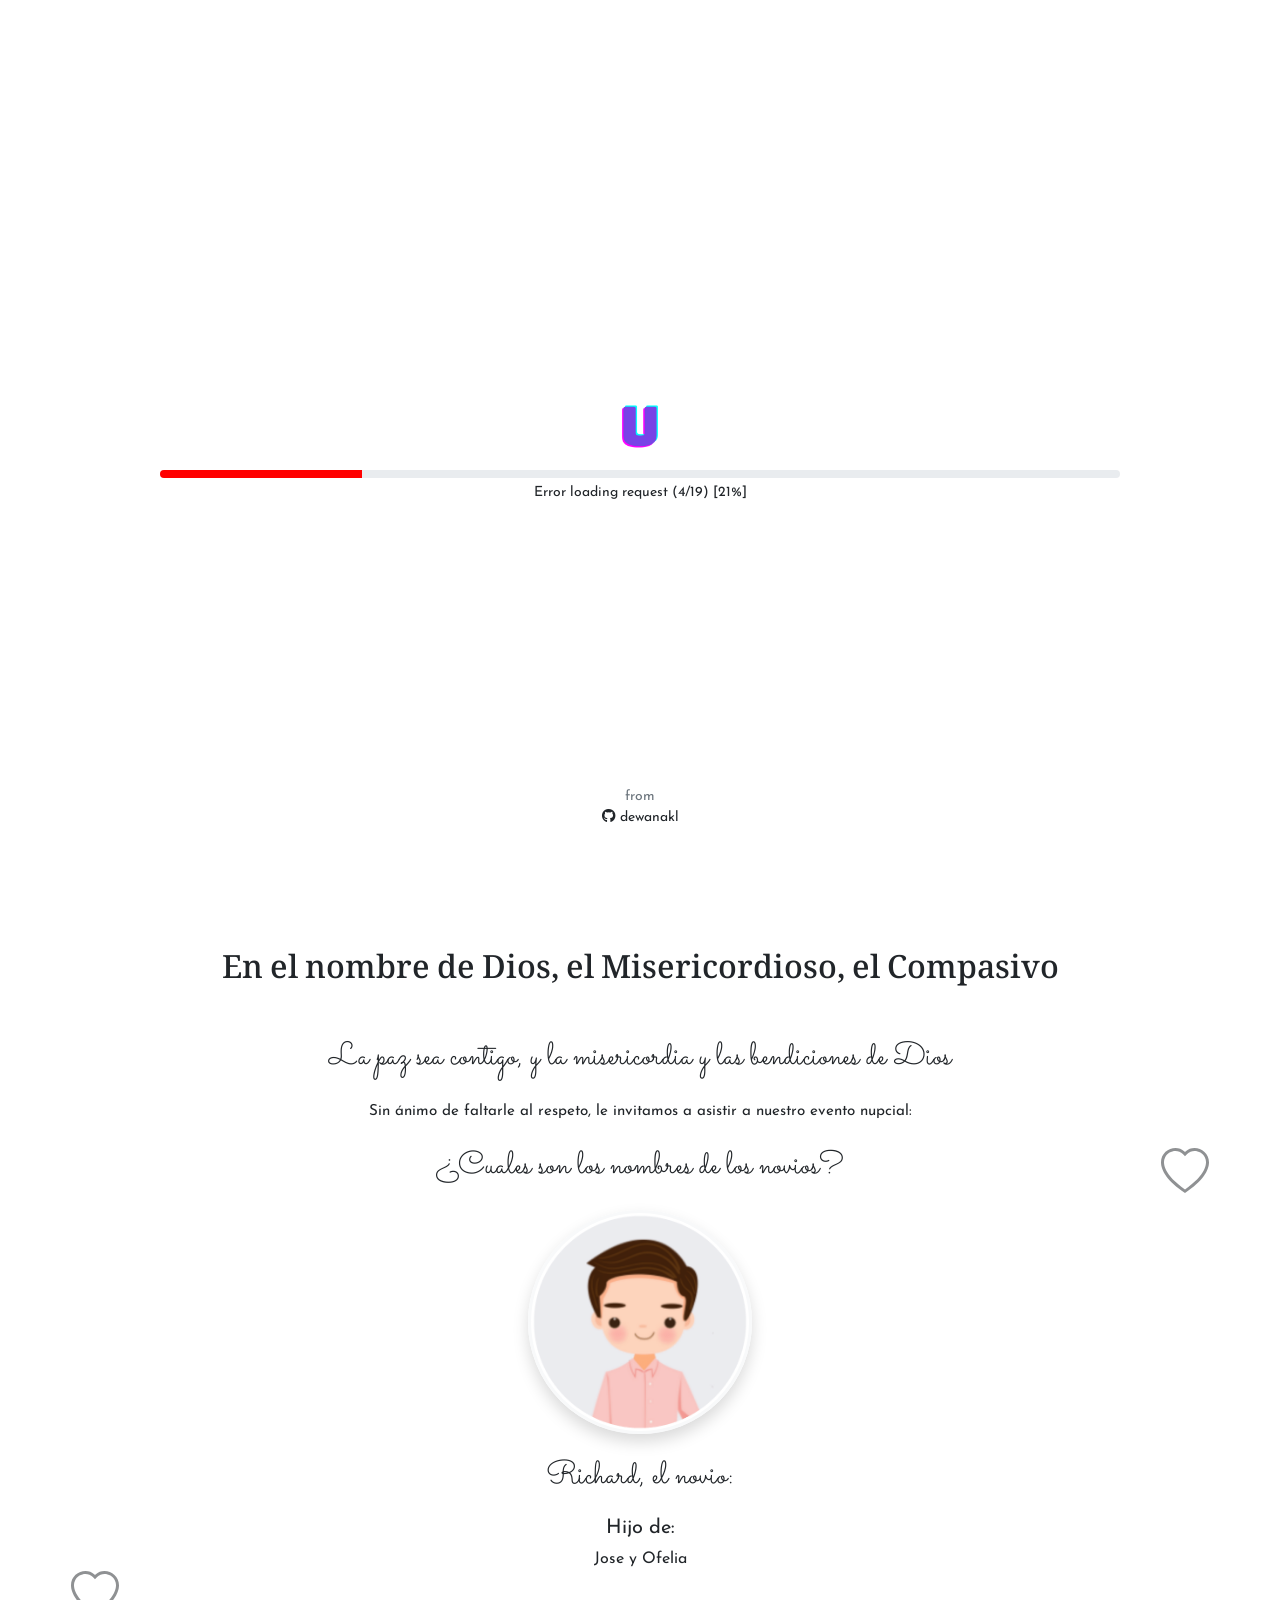
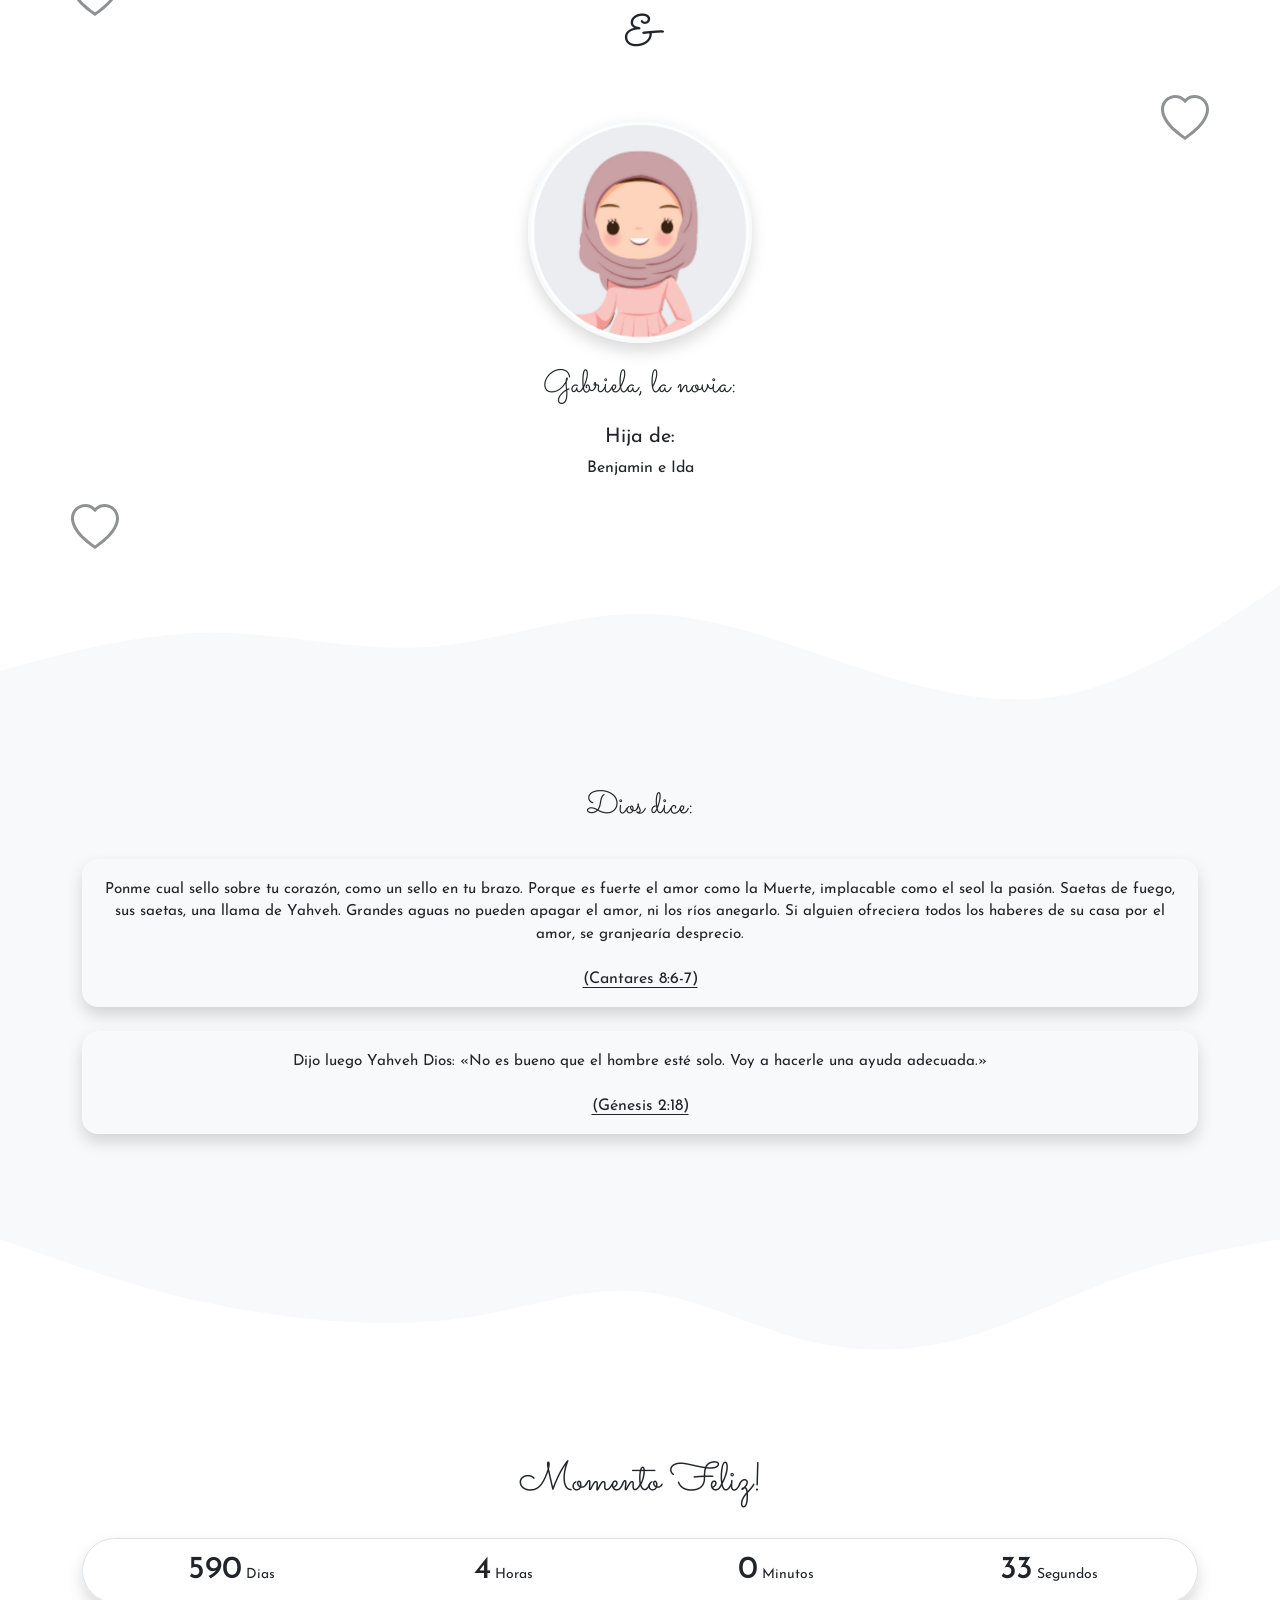
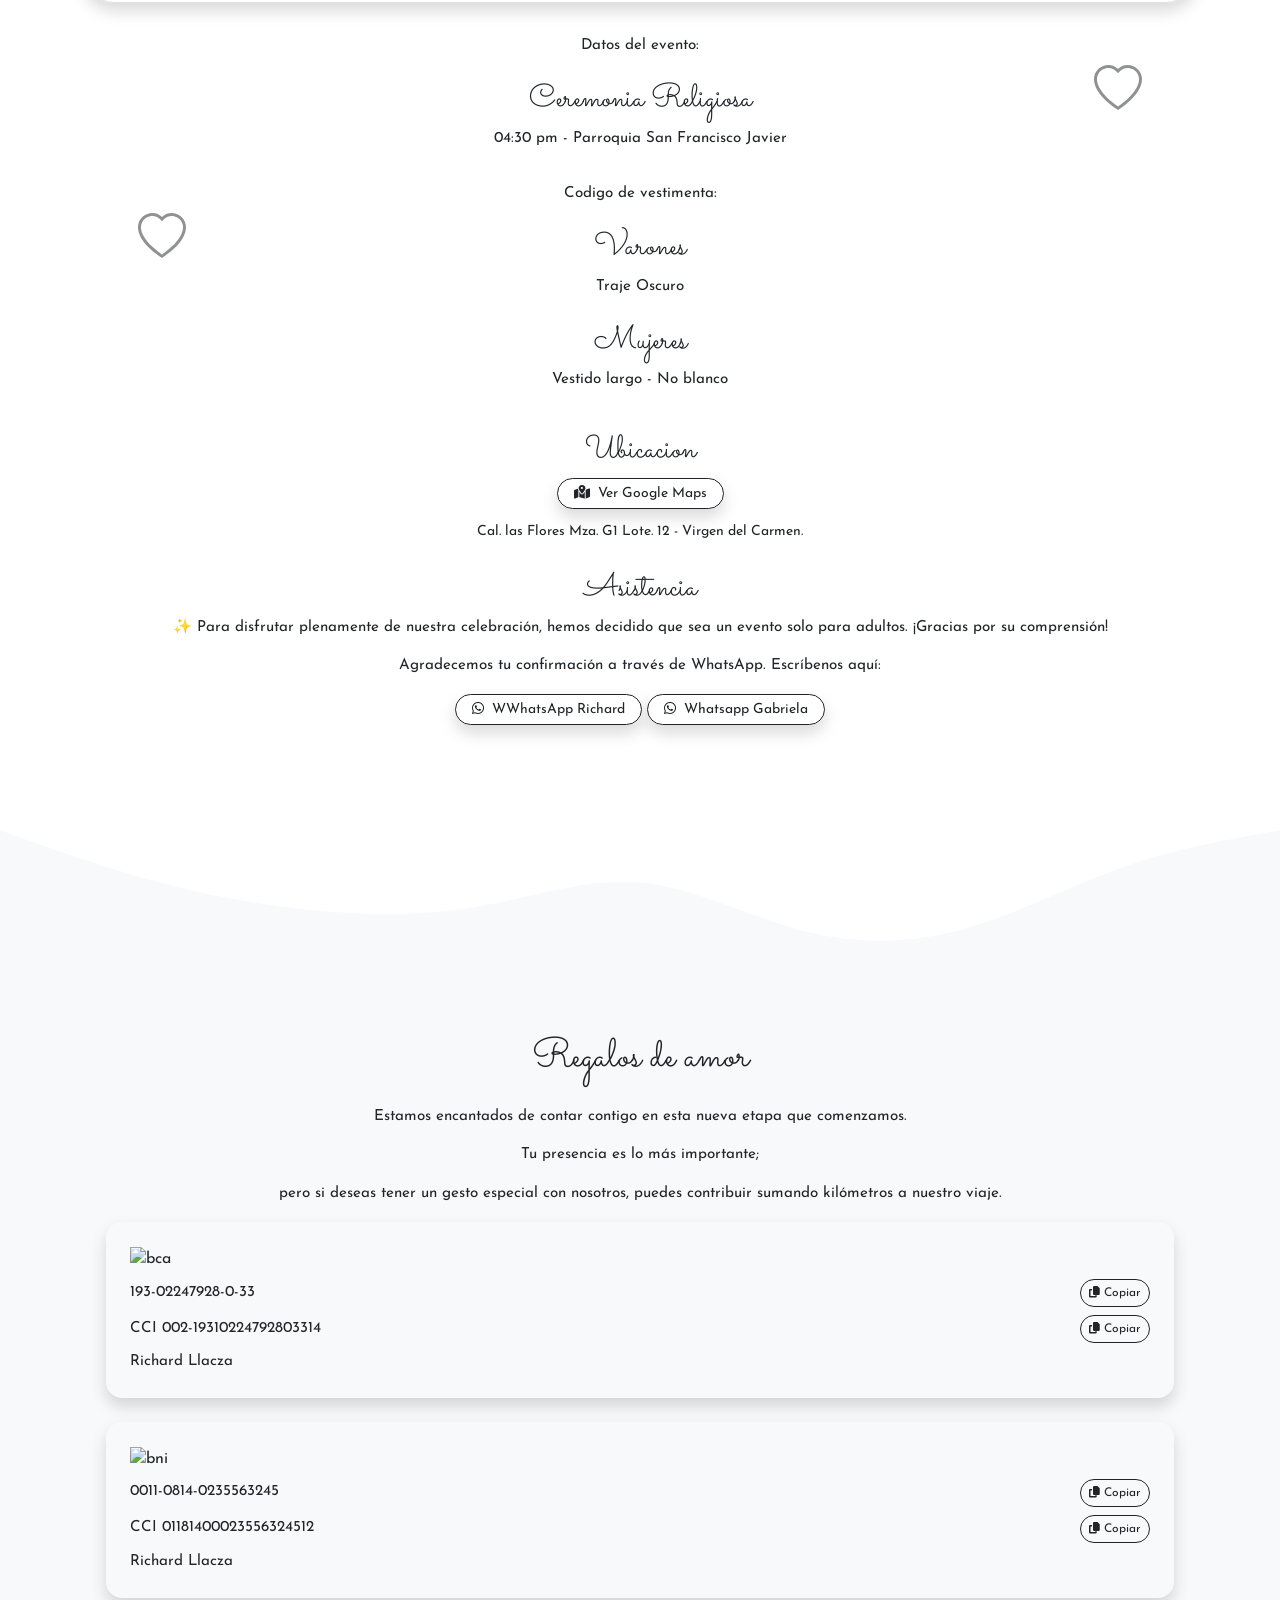
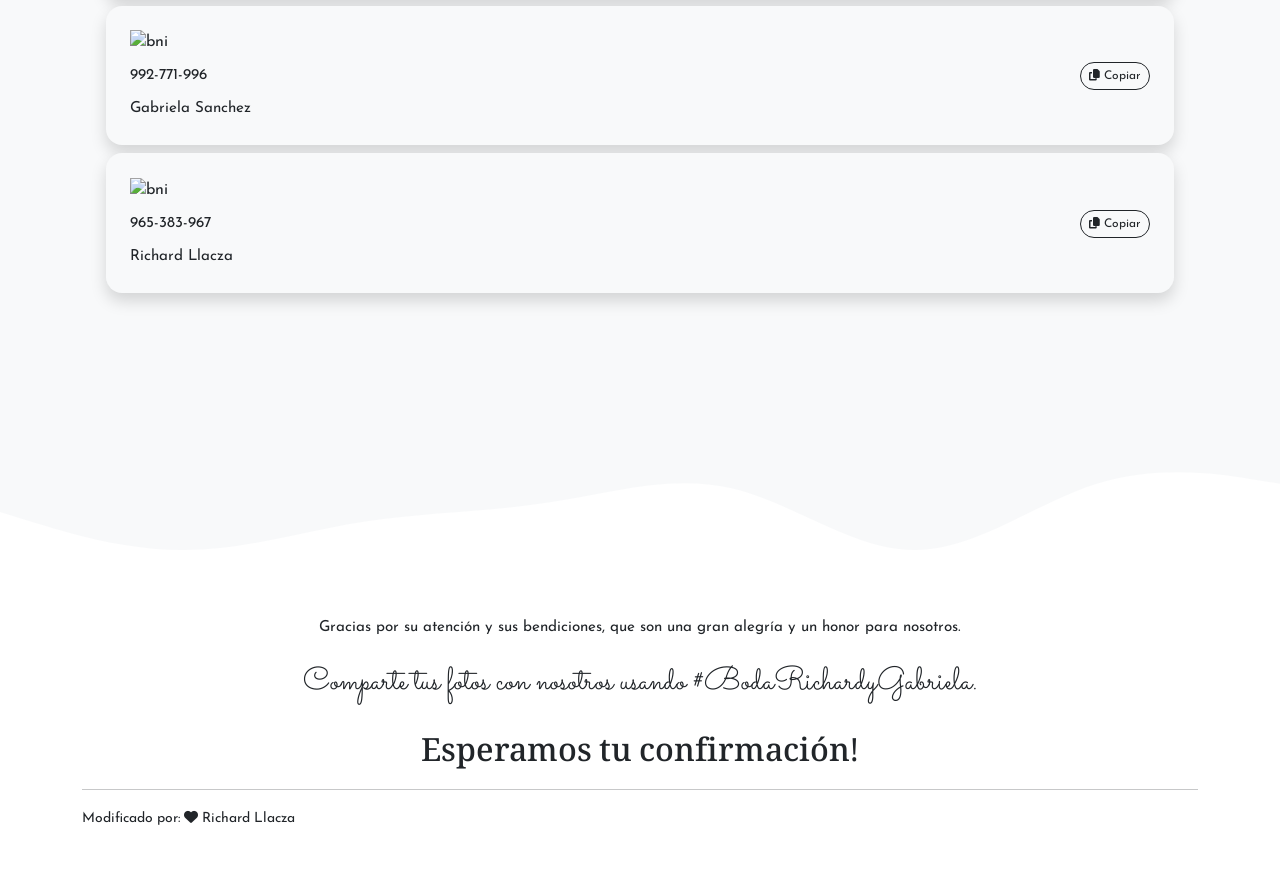
==== index.html @ c7f7e916 "Cambia el nombre del link de whatspp" ====
<!doctype html>
<html lang="id" data-bs-theme="dark">

<head>
    <!-- Common Tag -->
    <meta charset="utf-8">
    <meta name="viewport" content="width=device-width, initial-scale=1">
    <title>Website Boda RichardyGabriela</title>

    <!-- SEO Tag -->
    <meta name="author" content="dewanakl">
    <meta name="language" content="id">
    <meta name="robots" content="index, follow, max-image-preview:large">
    <meta name="googlebot" content="index, follow, max-image-preview:large">
    <meta name="title" content="Website Boda RichardyGabriela">
    <meta name="description" content="Website Boda RichardyGabriela">
    <meta name="keywords" content="invitacion, boda, invitacion digital, invitacion en línea, invitación de boda">
    <meta property="og:title" content="Website Boda RichardyGabriela">
    <meta property="og:description" content="Website Boda RichardyGabriela">
    <meta property="og:keywords" content="invitacion, boda, invitacion digital, invitacion en línea, invitación de boda">
    <meta property="og:image" content="https://ulems.my.id/assets/images/bg.avif">
    <meta property="og:image:secure_url" content="https://ulems.my.id/assets/images/bg.avif">
    <meta property="og:image:type" content="image/png">
    <meta property="og:image:alt" content="Website Boda RichardyGabriela">
    <meta property="og:image:width" content="980">
    <meta property="og:image:height" content="980">
    <meta property="og:type" content="website">
    <meta property="og:locale" content="id_ID">
    <meta property="og:url" content="https://ulems.my.id">
    <meta property="og:site_name" content="Website Boda RichardyGabriela">

    <!-- Appearance -->
    <meta name="mobile-web-app-capable" content="yes">
    <meta name="apple-mobile-web-app-title" content="Website Boda RichardyGabriela">
    <meta name="theme-color" content="#000000">
    <meta name="color-scheme" content="dark light">
    <meta name="apple-mobile-web-app-status-bar-style" content="black-translucent">
    <link rel="canonical" href="https://ulems.my.id/">
    <link rel="shortcut icon" type="image/x-icon" href="https://cdn-icons-png.flaticon.com/512/146/146353.png">
    <link rel="apple-touch-icon" sizes="192x192" href="https://ulems.my.id/assets/images/icon-192x192.png">
    <link rel="icon" type="image/x-icon" href="https://cdn-icons-png.flaticon.com/512/146/146353.png">

    <!-- Preconnect CDN -->
    <link rel="dns-prefetch" href="https://cdn.jsdelivr.net">
    <link rel="dns-prefetch" href="https://fonts.googleapis.com">
    <link rel="dns-prefetch" href="https://fonts.gstatic.com">
    <link rel="preconnect" href="https://cdn.jsdelivr.net" crossorigin="anonymous">
    <link rel="preconnect" href="https://fonts.googleapis.com" crossorigin="anonymous">
    <link rel="preconnect" href="https://fonts.gstatic.com" crossorigin>

    <!-- Preload Resources -->
    <link rel="preload" href="https://cdn.jsdelivr.net/npm/normalize.css@8.0.1/normalize.css" integrity="sha256-WAgYcAck1C1/zEl5sBl5cfyhxtLgKGdpI3oKyJffVRI=" crossorigin="anonymous" as="style">
    <link rel="preload" href="https://cdn.jsdelivr.net/npm/bootstrap@5.3.3/dist/css/bootstrap.min.css" integrity="sha256-PI8n5gCcz9cQqQXm3PEtDuPG8qx9oFsFctPg0S5zb8g=" crossorigin="anonymous" as="style">
    <link rel="preload" href="https://cdn.jsdelivr.net/npm/@fortawesome/fontawesome-free@6.5.1/css/all.min.css" integrity="sha256-wiz7ZSCn/btzhjKDQBms9Hx4sSeUYsDrTLg7roPstac=" crossorigin="anonymous" as="style">
    <link rel="preload" href="https://cdn.jsdelivr.net/npm/aos@2.3.4/dist/aos.css" integrity="sha256-GqiEX9BuR1rv5zPU5Vs2qS/NSHl1BJyBcjQYJ6ycwD4=" crossorigin="anonymous" as="style">
    <link rel="preload" href="https://cdn.jsdelivr.net/npm/bootstrap@5.3.3/dist/js/bootstrap.bundle.min.js" integrity="sha256-CDOy6cOibCWEdsRiZuaHf8dSGGJRYuBGC+mjoJimHGw=" crossorigin="anonymous" as="script">
    <link rel="preload" href="https://cdn.jsdelivr.net/npm/aos@2.3.4/dist/aos.js" integrity="sha256-pQBbLkFHcP1cy0C8IhoSdxlm0CtcH5yJ2ki9jjgR03c=" crossorigin="anonymous" as="script">
    <link rel="preload" href="https://cdn.jsdelivr.net/npm/canvas-confetti@1.9.2/dist/confetti.browser.js" integrity="sha256-mvTaORw+RTgKnX6ZHT4P5Sc9DNP2TBpSGII7F3sT8iE=" crossorigin="anonymous" as="script">

    <!-- Fonts -->
    <link rel="stylesheet" href="https://fonts.googleapis.com/css2?family=Josefin+Sans&display=swap">
    <link rel="stylesheet" href="https://fonts.googleapis.com/css2?family=Sacramento&display=swap">
    <link rel="stylesheet" href="https://fonts.googleapis.com/css2?family=Noto+Naskh+Arabic&display=swap">

    <!-- Dependencies CSS -->
    <link rel="stylesheet" href="https://cdn.jsdelivr.net/npm/normalize.css@8.0.1/normalize.css" integrity="sha256-WAgYcAck1C1/zEl5sBl5cfyhxtLgKGdpI3oKyJffVRI=" crossorigin="anonymous">
    <link rel="stylesheet" href="https://cdn.jsdelivr.net/npm/bootstrap@5.3.3/dist/css/bootstrap.min.css" integrity="sha256-PI8n5gCcz9cQqQXm3PEtDuPG8qx9oFsFctPg0S5zb8g=" crossorigin="anonymous">
    <link rel="stylesheet" href="https://cdn.jsdelivr.net/npm/@fortawesome/fontawesome-free@6.5.1/css/all.min.css" integrity="sha256-wiz7ZSCn/btzhjKDQBms9Hx4sSeUYsDrTLg7roPstac=" crossorigin="anonymous">
    <link rel="stylesheet" href="https://cdn.jsdelivr.net/npm/aos@2.3.4/dist/aos.css" integrity="sha256-GqiEX9BuR1rv5zPU5Vs2qS/NSHl1BJyBcjQYJ6ycwD4=" crossorigin="anonymous">
    <link rel="stylesheet" href="./css/app.css">
</head>

<!-- If not using comments, you can remove the data-key and data-url attributes -->
<!-- Data theme ['auto', 'dark', 'light'] -->

<body data-key="bfb9cfea33ab7ae21a315fbd6f065a815d3e20ff2f007aa2ca" data-url="https://api.ulems.my.id/" data-theme="auto">

    <!-- Navbar Bottom -->
    <nav class="navbar bg-dark navbar-expand fixed-bottom rounded-top-4 border-top p-0" id="navbar-menu">
        <ul class="navbar-nav nav-justified w-100 align-items-center">
            <li class="nav-item">
                <a class="nav-link" href="#home">
                    <i class="fa-solid fa-house"></i>
                    <span class="d-block" style="font-size: 0.7rem;">Inicio</span>
                </a>
            </li>
            <li class="nav-item">
                <a class="nav-link" href="#bride">
                    <i class="fa-solid fa-user-group"></i>
                    <span class="d-block" style="font-size: 0.7rem;">Novios</span>
                </a>
            </li>
            <li class="nav-item">
                <a class="nav-link" href="#wedding-date">
                    <i class="fa-solid fa-calendar-check"></i>
                    <span class="d-block" style="font-size: 0.7rem;">Fecha</span>
                </a>
            </li>
            <li class="nav-item">
                <a class="nav-link" href="#gallery">
                    <i class="fa-solid fa-images"></i>
                    <span class="d-block" style="font-size: 0.7rem;">Galeria</span>
                </a>
            </li>
            <li class="nav-item">
                <a class="nav-link" href="#comment">
                    <i class="fa-solid fa-comments"></i>
                    <span class="d-block" style="font-size: 0.7rem;">Comenta</span>
                </a>
            </li>
        </ul>
    </nav>

    <!-- Main Content -->
    <main data-bs-spy="scroll" data-bs-target="#navbar-menu" data-bs-root-margin="25% 0% 0% 0%" data-bs-smooth-scroll="true" tabindex="0">

        <!-- Home -->
        <section id="home" class="bg-light position-relative overflow-hidden p-0 m-0">
            <img src="./assets/images/bg.avif" alt="bg" class="position-absolute opacity-25 top-50 start-50 translate-middle bg-cover-home">

            <div class="position-relative text-center p-2">
                <h1 class="font-esthetic my-4 fw-medium" style="font-size: 2.5rem;">Invitacion de Boda</h1>

                <img src="./assets/images/bg.avif" alt="bg" onclick="guest.modal(this)" class="img-center-crop rounded-circle border border-3 border-light shadow my-4 mx-auto">

                <h2 class="font-esthetic my-4" style="font-size: 2.5rem;">Richard &amp; Gabriela</h2>
                <p class="my-2" style="font-size: 1.25rem;">Viernes, 25 Abril 2025</p>

                <a class="btn btn-outline-light btn-sm shadow rounded-pill px-3" target="_blank" href="http://www.google.com/calendar/event?action=TEMPLATE&dates=20250425T163000Z%2F20250425T190000Z&text=Matrimonio%20-%20Richard%20Llacza%20y%20Gabriela%20Sanchez&location=https%3A%2F%2Fmaps.app.goo.gl%2FsobB6w6HajWJK3YC6&details=">
                    <i class="fa-solid fa-calendar-check me-2"></i>Guardar Fecha
                </a>

                <div class="d-flex justify-content-center align-items-center mt-4 mb-2">
                    <div class="mouse-animation border border-secondary-subtle border-2 rounded-5 px-2 py-1">
                        <div class="scroll-animation rounded-4 bg-secondary"></div>
                    </div>
                </div>

                <p class="m-0 p-0 text-secondary" style="font-size: 0.95rem;">Desplácese hacia abajo</p>
            </div>
        </section>

        <!-- Wave Separator -->
        <svg xmlns="http://www.w3.org/2000/svg" viewBox="0 0 1440 320" class="color-theme-black">
            <path fill="currentColor" fill-opacity="1" d="M0,160L48,144C96,128,192,96,288,106.7C384,117,480,171,576,165.3C672,160,768,96,864,96C960,96,1056,160,1152,154.7C1248,149,1344,75,1392,37.3L1440,0L1440,320L1392,320C1344,320,1248,320,1152,320C1056,320,960,320,864,320C768,320,672,320,576,320C480,320,384,320,288,320C192,320,96,320,48,320L0,320Z"></path>
        </svg>

        <!-- Bride -->
        <section class="bg-black text-center px-2" id="bride">
            <h2 class="font-arabic py-4 m-0" style="font-size: 2rem;">En el nombre de Dios, el Misericordioso, el Compasivo</h2>
            <h2 class="font-esthetic py-4 m-0" style="font-size: 2rem;">La paz sea contigo, y la misericordia y las bendiciones de Dios</h2>
            <p class="pb-4 m-0" style="font-size: 0.95rem;">Sin ánimo de faltarle al respeto, le invitamos a asistir a nuestro evento nupcial:</p>

            <!-- Love animation -->
            <div class="position-relative">
                <div class="position-absolute" style="top: 0%; right: 5%;">
                    <svg xmlns="http://www.w3.org/2000/svg" width="48" height="48" fill="currentColor" class="opacity-50" onload="util.animate(this, 500, 'animate-love')" viewBox="0 0 16 16">
                        <path d="m8 2.748-.717-.737C5.6.281 2.514.878 1.4 3.053c-.523 1.023-.641 2.5.314 4.385.92 1.815 2.834 3.989 6.286 6.357 3.452-2.368 5.365-4.542 6.286-6.357.955-1.886.838-3.362.314-4.385C13.486.878 10.4.28 8.717 2.01zM8 15C-7.333 4.868 3.279-3.04 7.824 1.143q.09.083.176.171a3 3 0 0 1 .176-.17C12.72-3.042 23.333 4.867 8 15" />
                    </svg>
                </div>
            </div>

            <div class="overflow-x-hidden pb-4">

                <div data-aos="fade-right" data-aos-duration="2000">
                    <h2 class="font-esthetic m-0" style="font-size: 2rem;">¿Cuales son los nombres de los novios?</h2>
                    <img src="./assets/images/cowo.png" alt="cowo" onclick="guest.modal(this)" class="img-center-crop rounded-circle border border-3 border-light shadow my-4 mx-auto">
                    <h2 class="font-esthetic m-0" style="font-size: 2rem;">Richard, el novio:</h2>                  
                    <p class="mt-3 mb-1" style="font-size: 1.25rem;">Hijo de:</p>
                    <p class="mb-0">Jose y Ofelia</p>
                </div>

                <!-- Love animation -->
                <div class="position-relative">
                    <div class="position-absolute" style="top: 0%; left: 5%;">
                        <svg xmlns="http://www.w3.org/2000/svg" width="48" height="48" fill="currentColor" class="opacity-50" onload="util.animate(this, 2000, 'animate-love')" viewBox="0 0 16 16">
                            <path d="m8 2.748-.717-.737C5.6.281 2.514.878 1.4 3.053c-.523 1.023-.641 2.5.314 4.385.92 1.815 2.834 3.989 6.286 6.357 3.452-2.368 5.365-4.542 6.286-6.357.955-1.886.838-3.362.314-4.385C13.486.878 10.4.28 8.717 2.01zM8 15C-7.333 4.868 3.279-3.04 7.824 1.143q.09.083.176.171a3 3 0 0 1 .176-.17C12.72-3.042 23.333 4.867 8 15" />
                        </svg>
                    </div>
                </div>

                <h2 class="font-esthetic my-4" style="font-size: 4rem;">&amp;</h2>

                <!-- Love animation -->
                <div class="position-relative">
                    <div class="position-absolute" style="top: 0%; right: 5%;">
                        <svg xmlns="http://www.w3.org/2000/svg" width="48" height="48" fill="currentColor" class="opacity-50" onload="util.animate(this, 3000, 'animate-love')" viewBox="0 0 16 16">
                            <path d="m8 2.748-.717-.737C5.6.281 2.514.878 1.4 3.053c-.523 1.023-.641 2.5.314 4.385.92 1.815 2.834 3.989 6.286 6.357 3.452-2.368 5.365-4.542 6.286-6.357.955-1.886.838-3.362.314-4.385C13.486.878 10.4.28 8.717 2.01zM8 15C-7.333 4.868 3.279-3.04 7.824 1.143q.09.083.176.171a3 3 0 0 1 .176-.17C12.72-3.042 23.333 4.867 8 15" />
                        </svg>
                    </div>
                </div>

                <div data-aos="fade-left" data-aos-duration="2000">
                    <img src="./assets/images/cewe.png" alt="cewe" onclick="guest.modal(this)" class="img-center-crop rounded-circle border border-3 border-light shadow my-4 mx-auto">
                    <h2 class="font-esthetic m-0" style="font-size: 2rem;">Gabriela, la novia:</h2>
                    <p class="mt-3 mb-1" style="font-size: 1.25rem;">Hija de:</p>
                    <p class="mb-0">Benjamin e Ida</p>
                </div>
            </div>

            <!-- Love animation -->
            <div class="position-relative">
                <div class="position-absolute" style="top: 0%; left: 5%;">
                    <svg xmlns="http://www.w3.org/2000/svg" width="48" height="48" fill="currentColor" class="opacity-50" onload="util.animate(this, 2000, 'animate-love')" viewBox="0 0 16 16">
                        <path d="m8 2.748-.717-.737C5.6.281 2.514.878 1.4 3.053c-.523 1.023-.641 2.5.314 4.385.92 1.815 2.834 3.989 6.286 6.357 3.452-2.368 5.365-4.542 6.286-6.357.955-1.886.838-3.362.314-4.385C13.486.878 10.4.28 8.717 2.01zM8 15C-7.333 4.868 3.279-3.04 7.824 1.143q.09.083.176.171a3 3 0 0 1 .176-.17C12.72-3.042 23.333 4.867 8 15" />
                    </svg>
                </div>
            </div>
        </section>

        <!-- Wave Separator -->
        <svg xmlns="http://www.w3.org/2000/svg" viewBox="0 0 1440 320" class="color-theme-black">
            <path fill="currentColor" fill-opacity="1" d="M0,192L40,181.3C80,171,160,149,240,149.3C320,149,400,171,480,165.3C560,160,640,128,720,128C800,128,880,160,960,186.7C1040,213,1120,235,1200,218.7C1280,203,1360,149,1400,122.7L1440,96L1440,0L1400,0C1360,0,1280,0,1200,0C1120,0,1040,0,960,0C880,0,800,0,720,0C640,0,560,0,480,0C400,0,320,0,240,0C160,0,80,0,40,0L0,0Z"></path>
        </svg>

        <!-- Firman Allah Subhanahu Wa Ta'ala -->
        <section class="bg-light pb-4">
            <div class="container text-center">
                <h2 class="font-esthetic py-2 m-0" style="font-size: 2rem;">Dios dice:</h2>

                <div class="bg-theme-dark mt-4 p-3 shadow rounded-4" data-aos="fade-up" data-aos-duration="2000">
                    <p class="p-1 mb-3" style="font-size: 0.95rem;">Ponme cual sello sobre tu corazón, como un sello en tu brazo. Porque es fuerte el amor como la Muerte, implacable como el seol la pasión. Saetas de fuego, sus saetas, una llama de Yahveh.
                    Grandes aguas no pueden apagar el amor, ni los ríos anegarlo. Si alguien ofreciera todos los haberes de su casa por el amor, se granjearía desprecio.</p>
                    <a class="m-0 p-0 text-dark link-offset-2" target="_blank" href="https://bibliacatolica.com.br/la-biblia-de-jerusalen/cantar/8/">(Cantares 8:6-7)</a>
                </div>

                <div class="bg-theme-dark mt-4 p-3 shadow rounded-4" data-aos="fade-up" data-aos-duration="2000">
                    <p class="p-1 mb-3" style="font-size: 0.95rem;">Dijo luego Yahveh Dios: «No es bueno que el hombre esté solo. Voy a hacerle una ayuda adecuada.»</p>
                    <a class="m-0 p-0 text-dark link-offset-2" target="_blank" href="https://www.bibliacatolica.com.br/la-biblia-de-jerusalen/genesis/2/">(Génesis 2:18)</a>
                </div>
            </div>
        </section>

        <!-- Wave Separator -->
        <svg xmlns="http://www.w3.org/2000/svg" viewBox="0 0 1440 320" class="color-theme-black">
            <path fill="currentColor" fill-opacity="1" d="M0,96L30,106.7C60,117,120,139,180,154.7C240,171,300,181,360,186.7C420,192,480,192,540,181.3C600,171,660,149,720,154.7C780,160,840,192,900,208C960,224,1020,224,1080,208C1140,192,1200,160,1260,138.7C1320,117,1380,107,1410,101.3L1440,96L1440,320L1410,320C1380,320,1320,320,1260,320C1200,320,1140,320,1080,320C1020,320,960,320,900,320C840,320,780,320,720,320C660,320,600,320,540,320C480,320,420,320,360,320C300,320,240,320,180,320C120,320,60,320,30,320L0,320Z"></path>
        </svg>

        <!-- Wedding Date -->
        <section class="bg-black pb-2" id="wedding-date">
            <div class="container text-center">
                <h2 class="font-esthetic py-4 m-0" style="font-size: 2.5rem;">Momento Feliz!</h2>

                <div class="border rounded-pill shadow py-2 px-4 mt-2 mb-4">
                    <!-- Ganti waktunya pada data-waktu (sesuai format tersebut) -->
                    <div class="row justify-content-center" data-time="2025-04-25 00:00:00" id="count-down">
                        <div class="col-3 p-1">
                            <h2 class="d-inline m-0 p-0" id="day">0</h2><small class="ms-1 me-0 my-0 p-0 d-inline">Dias</small>
                        </div>
                        <div class="col-3 p-1">
                            <h2 class="d-inline m-0 p-0" id="hour">0</h2><small class="ms-1 me-0 my-0 p-0 d-inline">Horas</small>
                        </div>
                        <div class="col-3 p-1">
                            <h2 class="d-inline m-0 p-0" id="minute">0</h2><small class="ms-1 me-0 my-0 p-0 d-inline">Minutos</small>
                        </div>
                        <div class="col-3 p-1">
                            <h2 class="d-inline m-0 p-0" id="second">0</h2><small class="ms-1 me-0 my-0 p-0 d-inline">Segundos</small>
                        </div>
                    </div>
                </div>

                <p class="py-2 m-0" style="font-size: 0.95rem;">Datos del evento:</p>

                <!-- Love animation -->
                <div class="position-relative">
                    <div class="position-absolute" style="top: 0%; right: 5%;">
                        <svg xmlns="http://www.w3.org/2000/svg" width="48" height="48" fill="currentColor" class="opacity-50" onload="util.animate(this, 3000, 'animate-love')" viewBox="0 0 16 16">
                            <path d="m8 2.748-.717-.737C5.6.281 2.514.878 1.4 3.053c-.523 1.023-.641 2.5.314 4.385.92 1.815 2.834 3.989 6.286 6.357 3.452-2.368 5.365-4.542 6.286-6.357.955-1.886.838-3.362.314-4.385C13.486.878 10.4.28 8.717 2.01zM8 15C-7.333 4.868 3.279-3.04 7.824 1.143q.09.083.176.171a3 3 0 0 1 .176-.17C12.72-3.042 23.333 4.867 8 15" />
                        </svg>
                    </div>
                </div>

                <div class="overflow-x-hidden">
                    <div class="py-2" data-aos="fade-right" data-aos-duration="1500">
                        <h2 class="font-esthetic m-0 py-2" style="font-size: 2rem;">Ceremonia Religiosa</h2>
                        <p style="font-size: 0.95rem;">04:30 pm - Parroquia San Francisco Javier</p>
                    </div>
                </div>

                <p class="py-2 m-0" style="font-size: 0.95rem;">Codigo de vestimenta:</p>

                <!-- Love animation -->
                <div class="position-relative">
                    <div class="position-absolute" style="top: 0%; left: 5%;">
                        <svg xmlns="http://www.w3.org/2000/svg" width="48" height="48" fill="currentColor" class="opacity-50" onload="util.animate(this, 2000, 'animate-love')" viewBox="0 0 16 16">
                            <path d="m8 2.748-.717-.737C5.6.281 2.514.878 1.4 3.053c-.523 1.023-.641 2.5.314 4.385.92 1.815 2.834 3.989 6.286 6.357 3.452-2.368 5.365-4.542 6.286-6.357.955-1.886.838-3.362.314-4.385C13.486.878 10.4.28 8.717 2.01zM8 15C-7.333 4.868 3.279-3.04 7.824 1.143q.09.083.176.171a3 3 0 0 1 .176-.17C12.72-3.042 23.333 4.867 8 15" />
                        </svg>
                    </div>
                </div>

                <div class="py-2" data-aos="fade-down" data-aos-duration="1500">
                    <h2 class="font-esthetic m-0 py-2" style="font-size: 2rem;">Varones</h2>
                    <p style="font-size: 0.95rem;">Traje Oscuro</p>
                    <h2 class="font-esthetic m-0 py-2" style="font-size: 2rem;">Mujeres</h2>
                    <p style="font-size: 0.95rem;">Vestido largo - No blanco</p>
                </div>

                <div class="py-2" data-aos="fade-down" data-aos-duration="1500">
                    <h2 class="font-esthetic m-0 py-2" style="font-size: 2rem;">Ubicacion</h2>
                    <a href="https://maps.app.goo.gl/sobB6w6HajWJK3YC6" target="_blank" class="btn btn-outline-light btn-sm rounded-pill shadow mb-2 px-3"><i class="fa-solid fa-map-location-dot me-2"></i>Ver Google Maps</a>
                    <small class="d-block my-1">Cal. las Flores Mza. G1 Lote. 12 - Virgen del Carmen.</small>
                </div>

                <div class="py-2" data-aos="fade-down" data-aos-duration="1500">
                    <h2 class="font-esthetic m-0 py-2" style="font-size: 2rem;">Asistencia</h2>
                    <p style="font-size: 0.95rem;">✨ Para disfrutar plenamente de nuestra celebración, hemos decidido que sea un evento solo para adultos. ¡Gracias por su comprensión!</p>
                    <p style="font-size: 0.95rem;">Agradecemos tu confirmación a través de WhatsApp. Escríbenos aquí:</p>
                    <a href="https://api.whatsapp.com/send?phone=51965383967&text=Hola%20Richard!%20Confirmo%20mi%20asistencia%2C%20estare%20prensente%20en%20tu%20boda." target="_blank" class="btn btn-outline-light btn-sm rounded-pill shadow mb-2 px-3"><i class="fa-brands fa-whatsapp me-2"></i>WWhatsApp Richard</a>
                    <a href="https://api.whatsapp.com/send?phone=51992771996&text=Hola%20Gabriela!%20Confirmo%20mi%20asistencia%2C%20estare%20prensente%20en%20tu%20boda." target="_blank" class="btn btn-outline-light btn-sm rounded-pill shadow mb-2 px-3"><i class="fa-brands fa-whatsapp me-2"></i>Whatsapp Gabriela</a>
                </div>
            </div>
        </section>

        <!-- Gallery -->
        <section class="bg-black pb-5 pt-4" id="gallery" style="display: none;">
            <div class="container">
                <div class="border rounded-5 shadow p-3">

                    <h2 class="font-esthetic text-center py-2 m-0" style="font-size: 2.5rem;">Galeria</h2>

                    <div id="carousel-image-one" data-aos="fade-up" data-aos-duration="1500" class="carousel slide mt-4" data-bs-ride="carousel">
                        <div class="carousel-indicators">
                            <button type="button" data-bs-target="#carousel-image-one" data-bs-slide-to="0" class="active" aria-current="true" aria-label="Slide 1"></button>
                            <button type="button" data-bs-target="#carousel-image-one" data-bs-slide-to="1" aria-label="Slide 2"></button>
                            <button type="button" data-bs-target="#carousel-image-one" data-bs-slide-to="2" aria-label="Slide 3"></button>
                        </div>

                        <div class="carousel-inner rounded-4">
                            <div class="carousel-item active">
                                <img src="https://picsum.photos/1280/720?random=1" alt="image 1" class="d-block w-100" onclick="guest.modal(this)">
                            </div>
                            <div class="carousel-item">
                                <img src="https://picsum.photos/1280/720?random=2" alt="image 2" class="d-block w-100" onclick="guest.modal(this)">
                            </div>
                            <div class="carousel-item">
                                <img src="https://picsum.photos/1280/720?random=3" alt="image 3" class="d-block w-100" onclick="guest.modal(this)">
                            </div>
                        </div>

                        <button class="carousel-control-prev" type="button" data-bs-target="#carousel-image-one" data-bs-slide="prev">
                            <span class="carousel-control-prev-icon" aria-hidden="true"></span>
                            <span class="visually-hidden">Previous</span>
                        </button>

                        <button class="carousel-control-next" type="button" data-bs-target="#carousel-image-one" data-bs-slide="next">
                            <span class="carousel-control-next-icon" aria-hidden="true"></span>
                            <span class="visually-hidden">Next</span>
                        </button>
                    </div>

                    <div id="carousel-image-two" data-aos="fade-up" data-aos-duration="1500" class="carousel slide mt-4" data-bs-ride="carousel">
                        <div class="carousel-indicators">
                            <button type="button" data-bs-target="#carousel-image-two" data-bs-slide-to="0" class="active" aria-current="true" aria-label="Slide 1"></button>
                            <button type="button" data-bs-target="#carousel-image-two" data-bs-slide-to="1" aria-label="Slide 2"></button>
                            <button type="button" data-bs-target="#carousel-image-two" data-bs-slide-to="2" aria-label="Slide 3"></button>
                        </div>

                        <div class="carousel-inner rounded-4">
                            <div class="carousel-item active">
                                <img src="https://picsum.photos/1280/720?random=4" alt="image 4" class="d-block w-100" onclick="guest.modal(this)">
                            </div>
                            <div class="carousel-item">
                                <img src="https://picsum.photos/1280/720?random=5" alt="image 5" class="d-block w-100" onclick="guest.modal(this)">
                            </div>
                            <div class="carousel-item">
                                <img src="https://picsum.photos/1280/720?random=6" alt="image 6" class="d-block w-100" onclick="guest.modal(this)">
                            </div>
                        </div>

                        <button class="carousel-control-prev" type="button" data-bs-target="#carousel-image-two" data-bs-slide="prev">
                            <span class="carousel-control-prev-icon" aria-hidden="true"></span>
                            <span class="visually-hidden">Previous</span>
                        </button>

                        <button class="carousel-control-next" type="button" data-bs-target="#carousel-image-two" data-bs-slide="next">
                            <span class="carousel-control-next-icon" aria-hidden="true"></span>
                            <span class="visually-hidden">Next</span>
                        </button>
                    </div>
                </div>
            </div>
        </section>

        <!-- Wave Separator -->
        <svg xmlns="http://www.w3.org/2000/svg" viewBox="0 0 1440 320" class="color-theme-black">
            <path fill="currentColor" fill-opacity="1" d="M0,96L30,106.7C60,117,120,139,180,154.7C240,171,300,181,360,186.7C420,192,480,192,540,181.3C600,171,660,149,720,154.7C780,160,840,192,900,208C960,224,1020,224,1080,208C1140,192,1200,160,1260,138.7C1320,117,1380,107,1410,101.3L1440,96L1440,0L1410,0C1380,0,1320,0,1260,0C1200,0,1140,0,1080,0C1020,0,960,0,900,0C840,0,780,0,720,0C660,0,600,0,540,0C480,0,420,0,360,0C300,0,240,0,180,0C120,0,60,0,30,0L0,0Z"></path>
        </svg>

        <!-- Love Gift -->
        <section class="bg-light pb-4">
            <div class="container text-center">
                <h2 class="font-esthetic pt-2 mb-4" style="font-size: 2.5rem;">Regalos de amor</h2>
                <p class="mb-3" style="font-size: 0.95rem;">Estamos encantados de contar contigo en esta nueva etapa que comenzamos.</p>
                <p class="mb-3" style="font-size: 0.95rem;">
                    Tu presencia es lo más importante; </p>
                <p class="mb-3" style="font-size: 0.95rem;">pero si deseas tener un gesto especial con nosotros, puedes contribuir sumando kilómetros a nuestro viaje.</p>

                <div class="bg-theme-dark rounded-4 shadow p-4 mx-4 mt-2 mb-4 text-start" data-aos="fade-up" data-aos-duration="2500">
                    <img src="https://upload.wikimedia.org/wikipedia/commons/thumb/5/5e/Logobcp.png/230px-Logobcp.png" class="img-fluid" style="max-width: 9vh;" alt="bca">

                    <div class="d-flex justify-content-between align-items-center mt-2">
                        <p class="m-0 p-0" style="font-size: 0.95rem;">193-02247928-0-33</p>
                        <!-- Ubah juga data-copy sesuai dengan no rekening -->
                        <button class="btn btn-outline-dark btn-sm rounded-4" style="font-size: 0.75rem;" data-copy="19302247928033" onclick="util.copy(this, 'Tersalin')"><i class="fa-solid fa-copy me-1"></i>Copiar</button>                        
                    </div>
                    <div class="d-flex justify-content-between align-items-center mt-2">
                        <p class="m-0 p-0" style="font-size: 0.95rem;">CCI 002-19310224792803314</p>
                        <!-- Ubah juga data-copy sesuai dengan no rekening -->
                        <button class="btn btn-outline-dark btn-sm rounded-4" style="font-size: 0.75rem;" data-copy="00219310224792803314" onclick="util.copy(this, 'Tersalin')"><i class="fa-solid fa-copy me-1"></i>Copiar</button>
                    </div>
                    <p class="mt-2 mb-0 p-0" style="font-size: 0.95rem;">Richard Llacza</p>
                </div>

                <div class="bg-theme-dark rounded-4 shadow p-4 mx-4 mt-2 text-start" data-aos="fade-up" data-aos-duration="2500">
                    <img src="https://upload.wikimedia.org/wikipedia/commons/thumb/0/05/BBVA_2019.svg/185px-BBVA_2019.svg.png" class="img-fluid" style="max-width: 9vh;" alt="bni">

                    <div class="d-flex justify-content-between align-items-center mt-2">
                        <p class="m-0 p-0" style="font-size: 0.95rem;">0011-0814-0235563245</p>
                        <!-- Ubah juga data-copy sesuai dengan no rekening -->
                        <button class="btn btn-outline-dark btn-sm rounded-4" style="font-size: 0.75rem;" data-copy="001108140235563245" onclick="util.copy(this, 'Tersalin')"><i class="fa-solid fa-copy me-1"></i>Copiar</button>                        
                    </div>
                    <div class="d-flex justify-content-between align-items-center mt-2">
                        <p class="m-0 p-0" style="font-size: 0.95rem;">CCI 01181400023556324512</p>
                        <!-- Ubah juga data-copy sesuai dengan no rekening -->
                        <button class="btn btn-outline-dark btn-sm rounded-4" style="font-size: 0.75rem;" data-copy="01181400023556324512" onclick="util.copy(this, 'Tersalin')"><i class="fa-solid fa-copy me-1"></i>Copiar</button>
                    </div>

                    <p class="mt-2 mb-0 p-0" style="font-size: 0.95rem;">Richard Llacza</p>
                </div>

                <div class="bg-theme-dark rounded-4 shadow p-4 mx-4 mt-2 text-start" data-aos="fade-up" data-aos-duration="2500">
                    <img src="https://upload.wikimedia.org/wikipedia/commons/thumb/0/08/Icono_de_la_aplicaci%C3%B3n_Yape.png/230px-Icono_de_la_aplicaci%C3%B3n_Yape.png" class="img-fluid" style="max-width: 9vh;" alt="bni">

                    <div class="d-flex justify-content-between align-items-center mt-2">
                        <p class="m-0 p-0" style="font-size: 0.95rem;">992-771-996</p>
                        <!-- Ubah juga data-copy sesuai dengan no rekening -->
                        <button class="btn btn-outline-dark btn-sm rounded-4" style="font-size: 0.75rem;" data-copy="992771996" onclick="util.copy(this, 'Tersalin')"><i class="fa-solid fa-copy me-1"></i>Copiar</button>
                    </div>

                    <p class="mt-2 mb-0 p-0" style="font-size: 0.95rem;">Gabriela Sanchez</p>
                </div>

                <div class="bg-theme-dark rounded-4 shadow p-4 mx-4 mt-2 text-start" data-aos="fade-up" data-aos-duration="2500">
                    <img src="https://plin.pe/wp-content/themes/plin/imgs/logo.png" class="img-fluid" style="max-width: 9vh;" alt="bni">

                    <div class="d-flex justify-content-between align-items-center mt-2">
                        <p class="m-0 p-0" style="font-size: 0.95rem;">965-383-967</p>
                        <!-- Ubah juga data-copy sesuai dengan no rekening -->
                        <button class="btn btn-outline-dark btn-sm rounded-4" style="font-size: 0.75rem;" data-copy="965383967" onclick="util.copy(this, 'Tersalin')"><i class="fa-solid fa-copy me-1"></i>Copiar</button>
                    </div>

                    <p class="mt-2 mb-0 p-0" style="font-size: 0.95rem;">Richard Llacza</p>
                </div>
            </div>
        </section>

        <!-- Comment -->
        <section class="bg-light my-0 pb-0 pt-3" id="comment" style="display: none;">
            <div class="container">
                <div class="border rounded-4 shadow p-3 mb-2">
                    <h2 class="font-esthetic text-center mt-2 mb-4" style="font-size: 2.5rem;">Palabras &amp; Mensajes</h2>

                    <div class="mb-3">
                        <label for="form-name" class="form-label"><i class="fa-solid fa-person me-1"></i>Nombre</label>
                        <input type="text" class="form-control shadow-sm rounded-4" id="form-name" offline-disabled placeholder="Isikan Nama Anda">
                    </div>

                    <div class="mb-3">
                        <label for="form-presence" class="form-label"><i class="fa-solid fa-person-circle-question me-1"></i>Asistencia:</label>
                        <select class="form-select shadow-sm rounded-4" id="form-presence" offline-disabled>
                            <option value="0" selected>Selecciona el estado de tu asistencia</option>
                            <option value="1">Asistire</option>
                            <option value="2">Faltare</option>
                        </select>
                    </div>

                    <div class="mb-3">
                        <div id="information" class="alert alert-info alert-dismissible fade show rounded-4" role="alert">
                            <button type="button" class="btn-close rounded-4 p-3" data-bs-dismiss="alert" aria-label="Close" onclick="guest.closeInformation()"></button>

                            <p style="font-size: 1.5rem;">Bestieee!!!</p>
                            <p class="m-0">Cobain like seperti Instagram, dengan tap tap bagian komentarnya</p>
                            <hr class="my-2">
                            <p class="m-0">Sama bisa format text seperti Whatsapp lohh... cobainn jugaaa, makaciwww bestieee</p>
                        </div>

                        <label for="form-comment" class="form-label"><i class="fa-solid fa-comment me-1"></i>Palabras &amp; Mensajes</label>
                        <textarea class="form-control shadow-sm rounded-4" id="form-comment" rows="4" placeholder="Mensaje" offline-disabled></textarea>
                    </div>

                    <div class="d-grid">
                        <button class="btn btn-primary btn-sm rounded-4 shadow m-1" onclick="comment.send(this)" offline-disabled>
                            <i class="fa-solid fa-paper-plane me-1"></i>Send
                        </button>
                    </div>
                </div>

                <!-- Comments -->
                <div class="py-3" id="comments" data-loading="false"></div>

                <!-- Pagination -->
                <nav class="d-flex d-none justify-content-center mt-1 mb-0" id="pagination">
                    <ul class="pagination mb-0">
                        <li class="page-item disabled" id="previous">
                            <button class="page-link rounded-start-4" onclick="pagination.previous(this)" offline-disabled>
                                <i class="fa-solid fa-circle-left me-1"></i>Prev
                            </button>
                        </li>
                        <li class="page-item disabled">
                            <span class="page-link text-light" id="page">1</span>
                        </li>
                        <li class="page-item" id="next">
                            <button class="page-link rounded-end-4" onclick="pagination.next(this)" offline-disabled>
                                Next<i class="fa-solid fa-circle-right ms-1"></i>
                            </button>
                        </li>
                    </ul>
                </nav>
            </div>
        </section>

        <!-- Wave Separator -->
        <svg xmlns="http://www.w3.org/2000/svg" viewBox="0 0 1440 320" class="color-theme-black">
            <path fill="currentColor" fill-opacity="1" d="M0,224L34.3,234.7C68.6,245,137,267,206,266.7C274.3,267,343,245,411,234.7C480,224,549,224,617,213.3C685.7,203,754,181,823,197.3C891.4,213,960,267,1029,266.7C1097.1,267,1166,213,1234,192C1302.9,171,1371,181,1406,186.7L1440,192L1440,320L1405.7,320C1371.4,320,1303,320,1234,320C1165.7,320,1097,320,1029,320C960,320,891,320,823,320C754.3,320,686,320,617,320C548.6,320,480,320,411,320C342.9,320,274,320,206,320C137.1,320,69,320,34,320L0,320Z"></path>
        </svg>

        <!-- End Of Invitation -->
        <section class="bg-black pb-5">
            <div class="container text-center">
                <p class="pb-2 pt-4" style="font-size: 0.95rem;">Gracias por su atención y sus bendiciones, que son una gran alegría y un honor para nosotros.</p>

                <h2 class="font-esthetic" style="font-size: 2rem;">Comparte tus fotos con nosotros usando #BodaRichardyGabriela.</h2>
                <h2 class="font-arabic pt-4" style="font-size: 2rem;">Esperamos tu confirmación!</h2>

                <hr class="my-3">

                <div class="row align-items-center justify-content-between flex-column flex-sm-row pb-3">
                    <div class="col-auto">
                        <small>Modificado por:<i class="fa-solid fa-heart mx-1"></i>Richard Llacza</small>
                    </div>
                    <div class="col-auto">
                        <!-- <small><i class="fa-brands fa-github me-1"></i><a target="_blank" href="https://github.com/dewanakl/undangan">dewanakl</a></small>
                        <small><i class="fa-brands fa-youtube me-1"></i><a target="_blank" href="https://www.youtube.com/watch?v=1WCIrw85zbQ">I Wanna Grow Old with You</a></small> -->
                    </div>
                </div>
            </div>
        </section>
    </main>

    <!-- Welcome Page -->
    <div class="loading-page bg-black" id="welcome" style="opacity: 1;">
        <div class="d-flex justify-content-center align-items-center" style="height: 100vh !important;">
            <div class="text-center">
                <!-- <h2 class="font-esthetic mb-4" style="font-size: 2.5rem;">The Wedding Of</h2> -->
                <h2 class="font-esthetic mb-4" style="font-size: 2.5rem;">La Boda de:</h2>

                <img src="./assets/images/bg.avif" alt="background" class="img-center-crop rounded-circle border border-3 border-light shadow mb-4 mx-auto">

                <!-- <h2 class="font-esthetic mb-4" style="font-size: 2.5rem;">Wahyu &amp; Riski</h2> -->
                <h2 class="font-esthetic mb-4" style="font-size: 2.5rem;">Richard y Gabriela</h2>
                <div id="guest-name" data-message="Kepada Yth Bapak/Ibu/Saudara/i"></div>

                <button type="button" class="btn btn-light shadow rounded-4 mt-3" onclick="guest.open(this)"><i class="fa-solid fa-envelope-open me-2"></i>Abrir Invitacion</button>
            </div>
        </div>
    </div>

    <!-- Theme Button -->
    <button type="button" id="button-theme" style="display: block; bottom: 15vh;" class="btn bg-dark border btn-sm rounded-circle btn-float position-fixed" onclick="theme.change()">
        <i class="fa-solid fa-circle-half-stroke"></i>
    </button>

    <!-- Audio Button -->
    <button type="button" id="button-music" style="bottom: 9vh;" class="btn bg-dark border btn-sm rounded-circle btn-float position-fixed" data-url="./assets/music/song1-die-with-smile.mp3" offline-disabled>
        <i class="fa-solid fa-circle-pause spin-button"></i>
    </button>

    <!-- Loading Page -->
    <div class="loading-page bg-black" id="loading" style="opacity: 1;">
        <div class="d-flex justify-content-center align-items-center" style="height: 100vh !important;">
            <div class="w-75 text-center">
                <img class="img-fluid mb-3" src="./assets/images/icon-192x192.png" alt="icon" style="width: 3.5rem;">
                <div class="progress" role="progressbar" style="height: 0.5rem;">
                    <div class="progress-bar" id="progress-bar" style="width: 0%"></div>
                </div>
                <small class="mt-1 text-light" id="progress-info" style="display: none;">Loading</small>
                <noscript>
                    <small class="mt-1 text-danger">Sorry, this invitation requires javascript to work</small>
                </noscript>
            </div>
        </div>
        <div class="text-center position-fixed w-100" style="bottom: 8%; left: 0;">
            <div class="d-flex flex-column">
                <small class="text-secondary">from</small>
                <small class="text-light"><i class="fa-brands fa-github me-1"></i>dewanakl</small>
            </div>
        </div>
    </div>

    <!-- Offline -->
    <div class="fixed-top" id="offline-mode" style="opacity: 0; z-index: 1057;"></div>

    <!-- Modal Image -->
    <div class="modal fade" id="modal-image" tabindex="-1">
        <div class="modal-dialog modal-dialog-centered modal-xl">
            <div class="modal-content rounded-4">
                <div class="modal-body p-0">
                    <div class="d-flex justify-content-center align-items-center" style="height: 100%;">
                        <img src="./assets/images/bg.avif" class="img-fluid w-100 rounded-4" alt="image" id="show-modal-image">
                    </div>
                </div>
            </div>
        </div>
    </div>

    <!-- Dependencies JS -->
    <script src="https://cdn.jsdelivr.net/npm/bootstrap@5.3.3/dist/js/bootstrap.bundle.min.js" integrity="sha256-CDOy6cOibCWEdsRiZuaHf8dSGGJRYuBGC+mjoJimHGw=" crossorigin="anonymous"></script>
    <script src="https://cdn.jsdelivr.net/npm/aos@2.3.4/dist/aos.js" integrity="sha256-pQBbLkFHcP1cy0C8IhoSdxlm0CtcH5yJ2ki9jjgR03c=" crossorigin="anonymous"></script>
    <script src="https://cdn.jsdelivr.net/npm/canvas-confetti@1.9.2/dist/confetti.browser.js" integrity="sha256-mvTaORw+RTgKnX6ZHT4P5Sc9DNP2TBpSGII7F3sT8iE=" crossorigin="anonymous"></script>
    <script src="./js/app.js" type="module"></script>
</body>

</html>
---- css/app.css ----
@import url("common.css");
@import url("animation.css");

* {
    scrollbar-width: none !important;
    -ms-overflow-style: none !important;
}

*::-webkit-scrollbar {
    display: none !important;
}

.font-esthetic {
    font-family: 'Sacramento', cursive !important;
}

.font-arabic {
    font-family: 'Noto Naskh Arabic', serif !important;
}

.img-center-crop {
    width: 14rem;
    height: 14rem;
    max-width: 100%;
    max-height: 100%;
    object-fit: cover;
}

.btn-float {
    right: 2vh;
    z-index: 1030;
}

.btn-float.bg-dark {
    background-color: rgba(var(--bs-dark-rgb), 0.9) !important;
    backdrop-filter: blur(0.625rem);
}

.btn-float.bg-light {
    background-color: rgba(var(--bs-light-rgb), 0.9) !important;
    backdrop-filter: blur(0.625rem);
}

.loading-page {
    position: fixed;
    inset: 0;
    width: 100%;
    height: 100%;
    z-index: 1056;
}

.color-theme-white {
    color: rgb(255, 255, 255);
    background-color: var(--bs-light);
}

.color-theme-black {
    color: rgb(0, 0, 0);
    background-color: var(--bs-dark);
}

section {
    margin-top: -0.25rem;
    margin-bottom: -0.25rem;
}

.bg-cover-home {
    width: 100%;
    height: 100%;
    object-fit: cover;
    mask-image: linear-gradient(0.5turn, transparent, black 10%, black 90%, transparent);
}
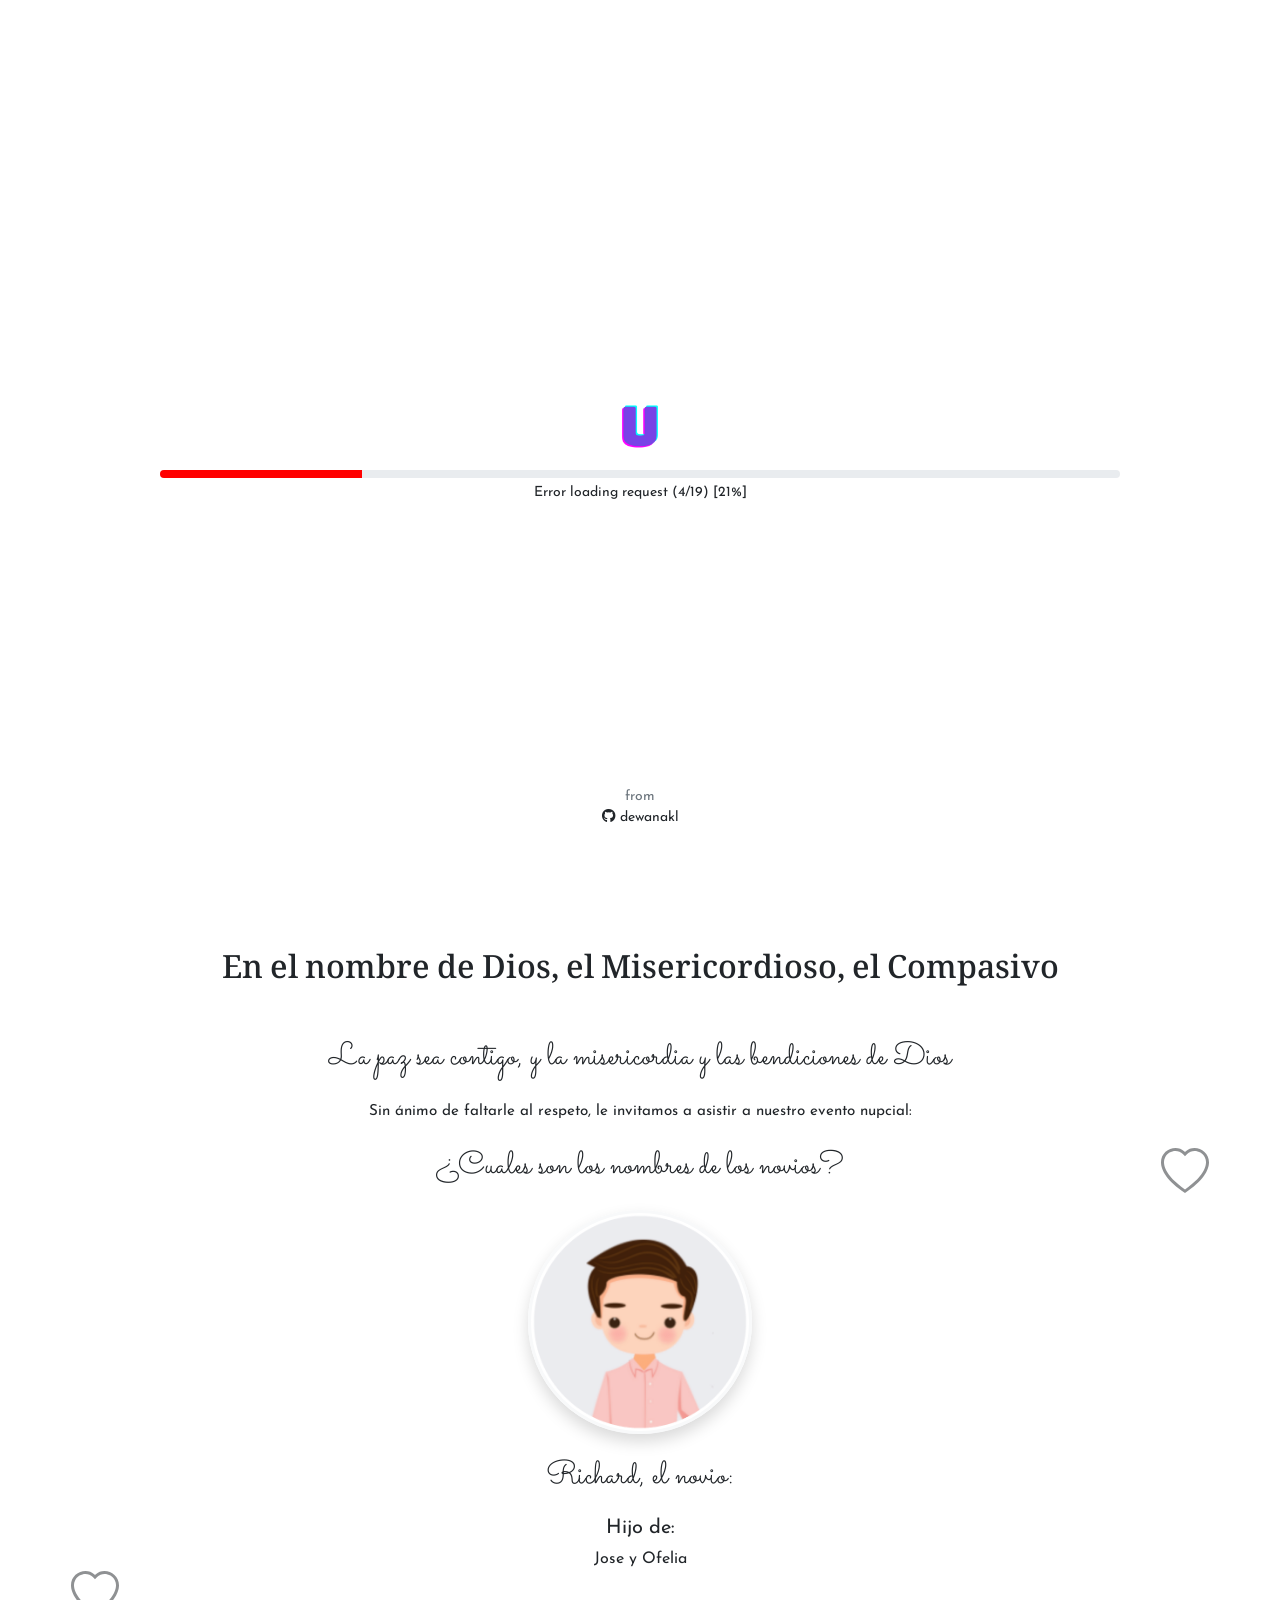
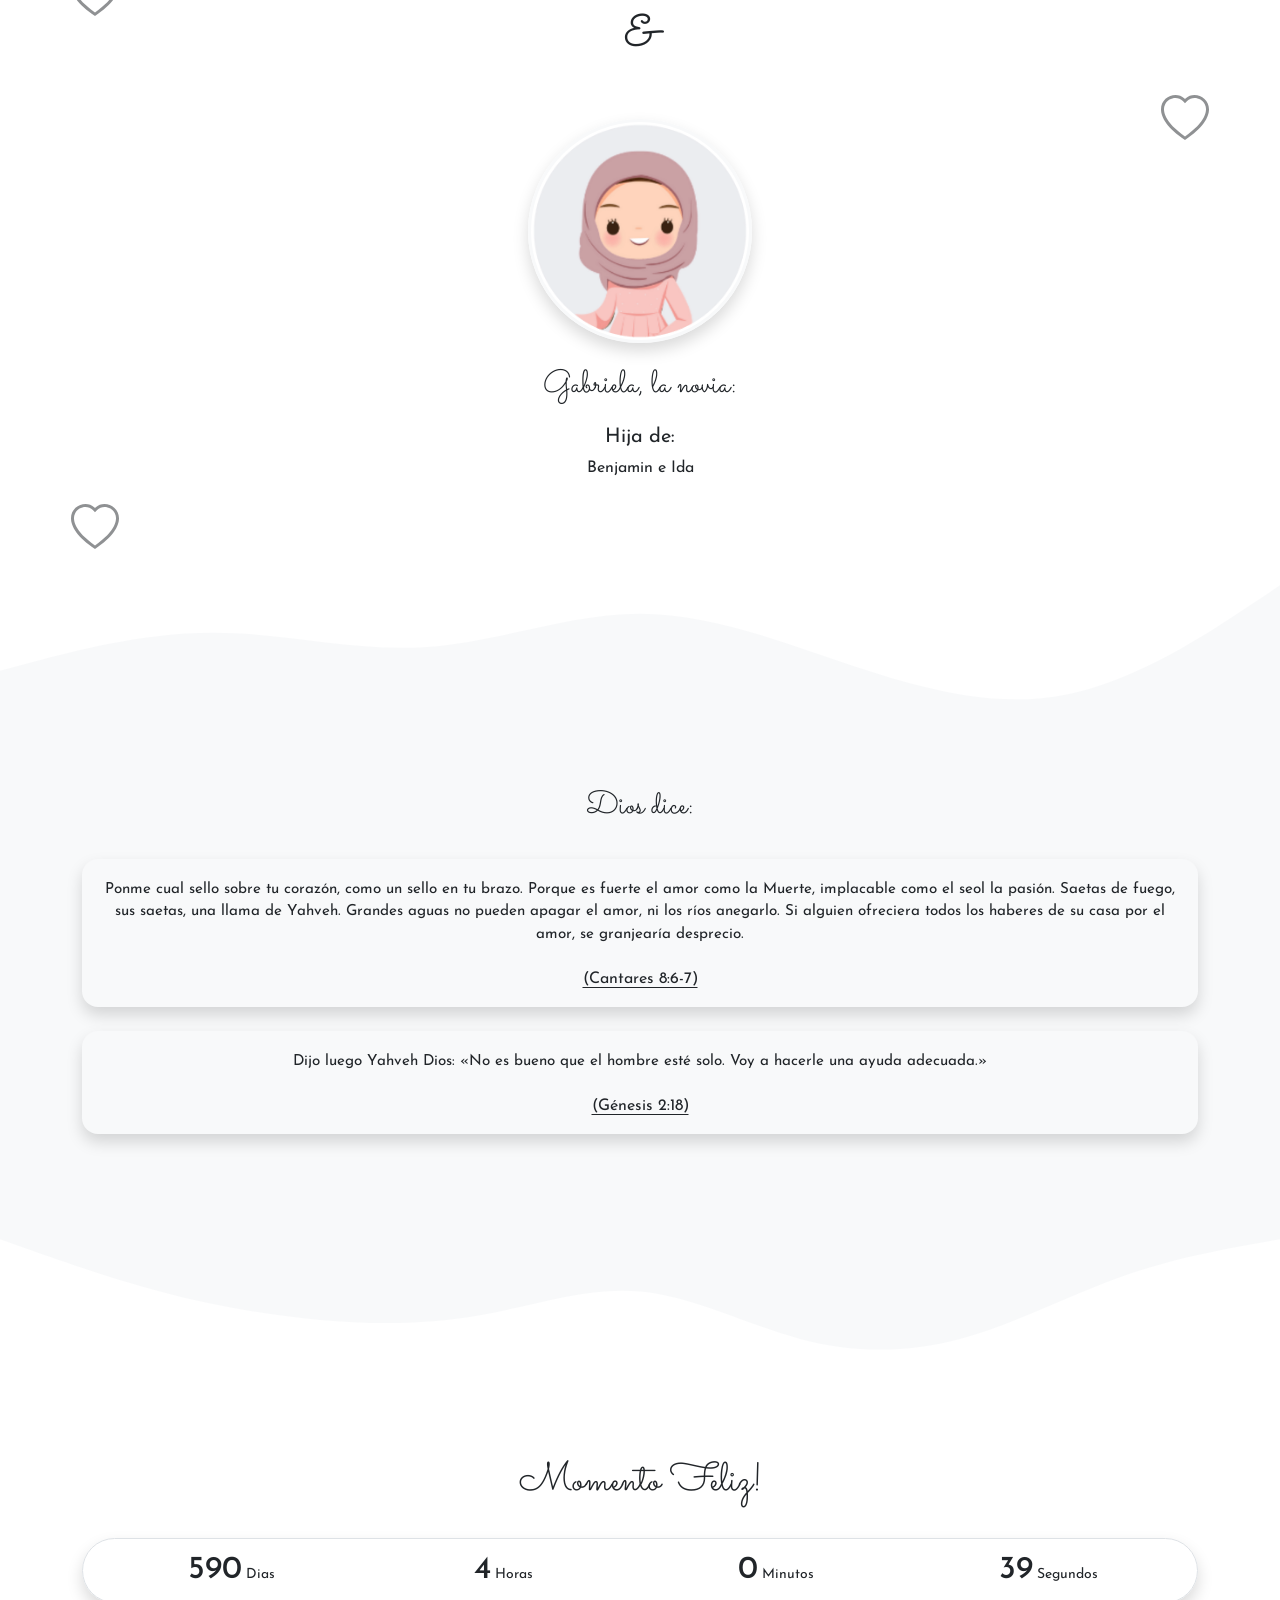
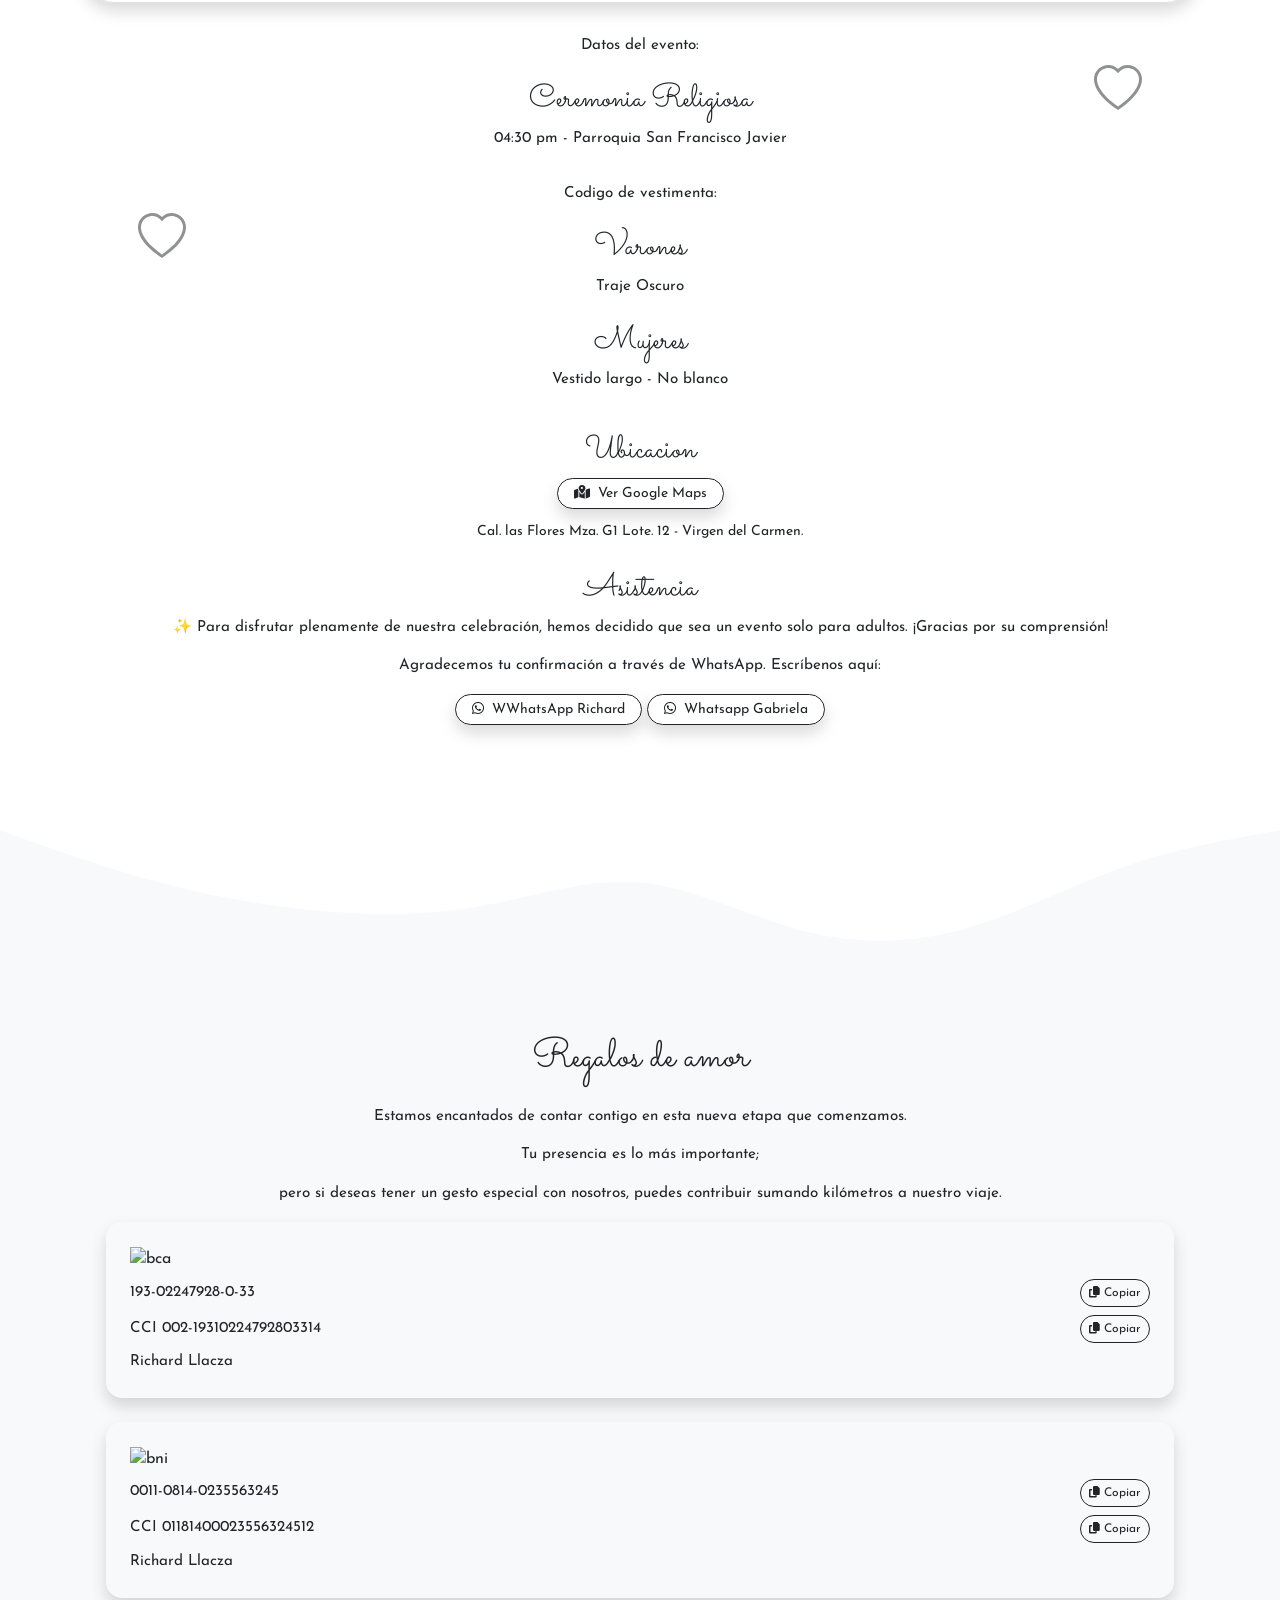
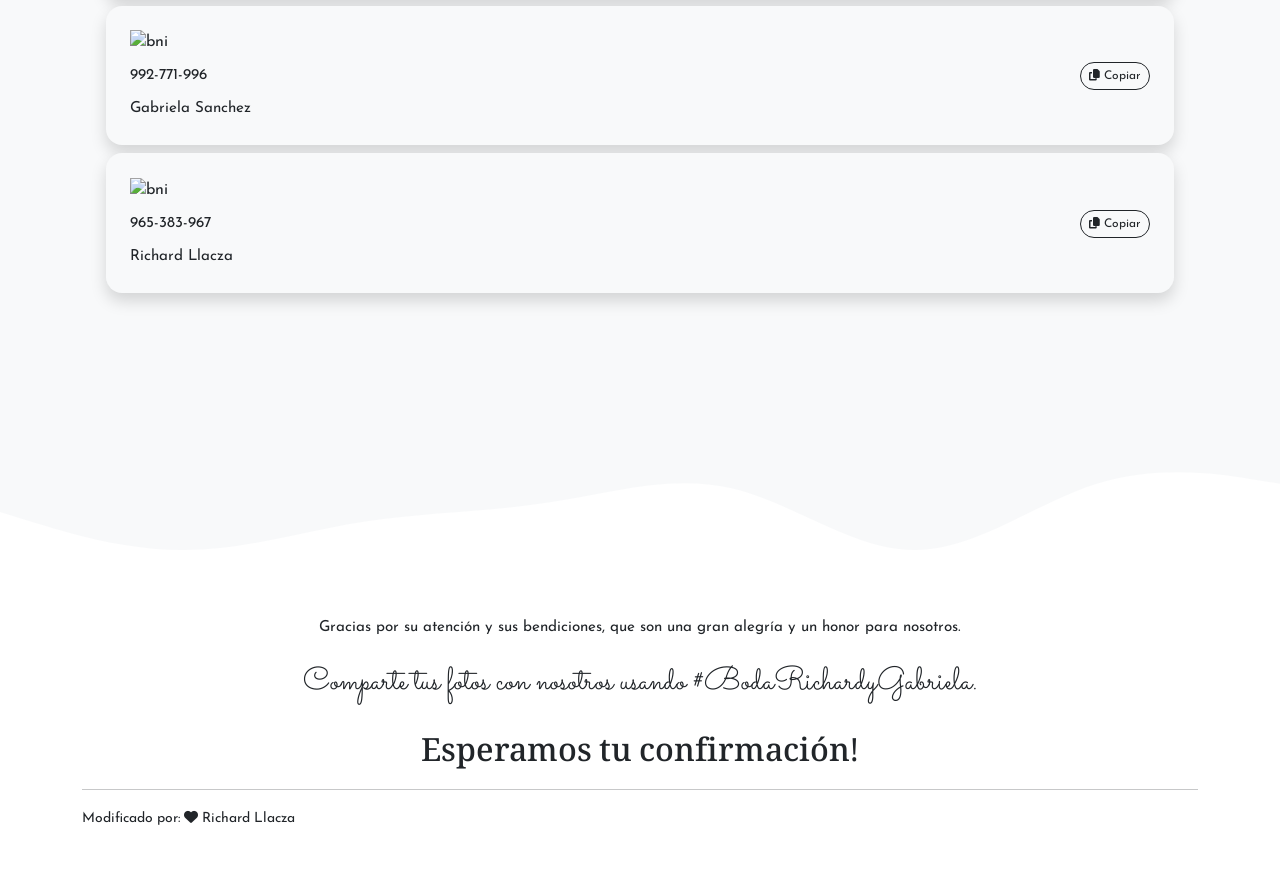
==== commit 3370537a: "Modifica el guardado de fecha en Google Calendar." ====
--- a/index.html
+++ b/index.html
@@ -126,7 +126,7 @@
                 <h2 class="font-esthetic my-4" style="font-size: 2.5rem;">Richard &amp; Gabriela</h2>
                 <p class="my-2" style="font-size: 1.25rem;">Viernes, 25 Abril 2025</p>
 
-                <a class="btn btn-outline-light btn-sm shadow rounded-pill px-3" target="_blank" href="http://www.google.com/calendar/event?action=TEMPLATE&dates=20250425T163000Z%2F20250425T190000Z&text=Matrimonio%20-%20Richard%20Llacza%20y%20Gabriela%20Sanchez&location=https%3A%2F%2Fmaps.app.goo.gl%2FsobB6w6HajWJK3YC6&details=">
+                <a class="btn btn-outline-light btn-sm shadow rounded-pill px-3" target="_blank" href="http://www.google.com/calendar/event?action=TEMPLATE&dates=20250425T213000Z%2F20250425T240000Z&text=Matrimonio%20-%20Richard%20Llacza%20y%20Gabriela%20Sanchez&location=X37C%2B9HF%2C%20Ate%2015494&details=https%3A%2F%2Fmaps.app.goo.gl%2FsobB6w6HajWJK3YC6">
                     <i class="fa-solid fa-calendar-check me-2"></i>Guardar Fecha
                 </a>
 
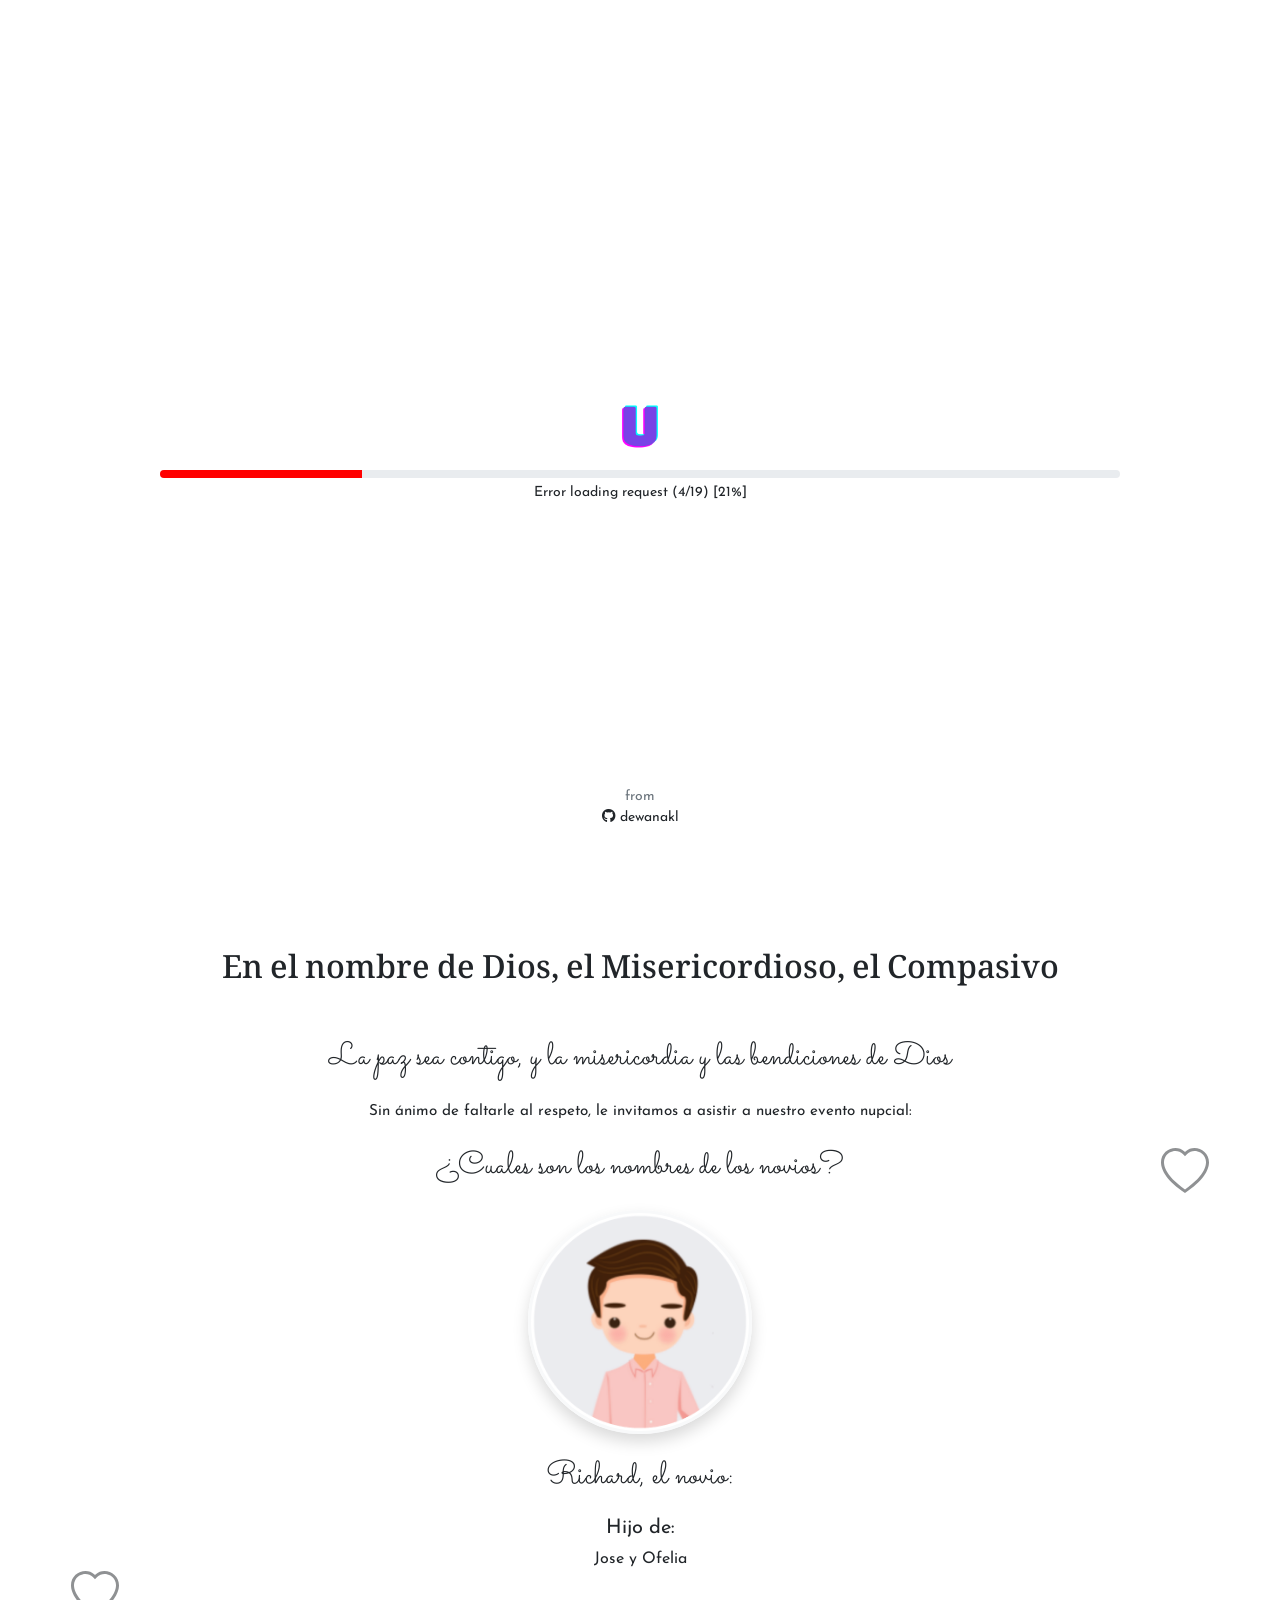
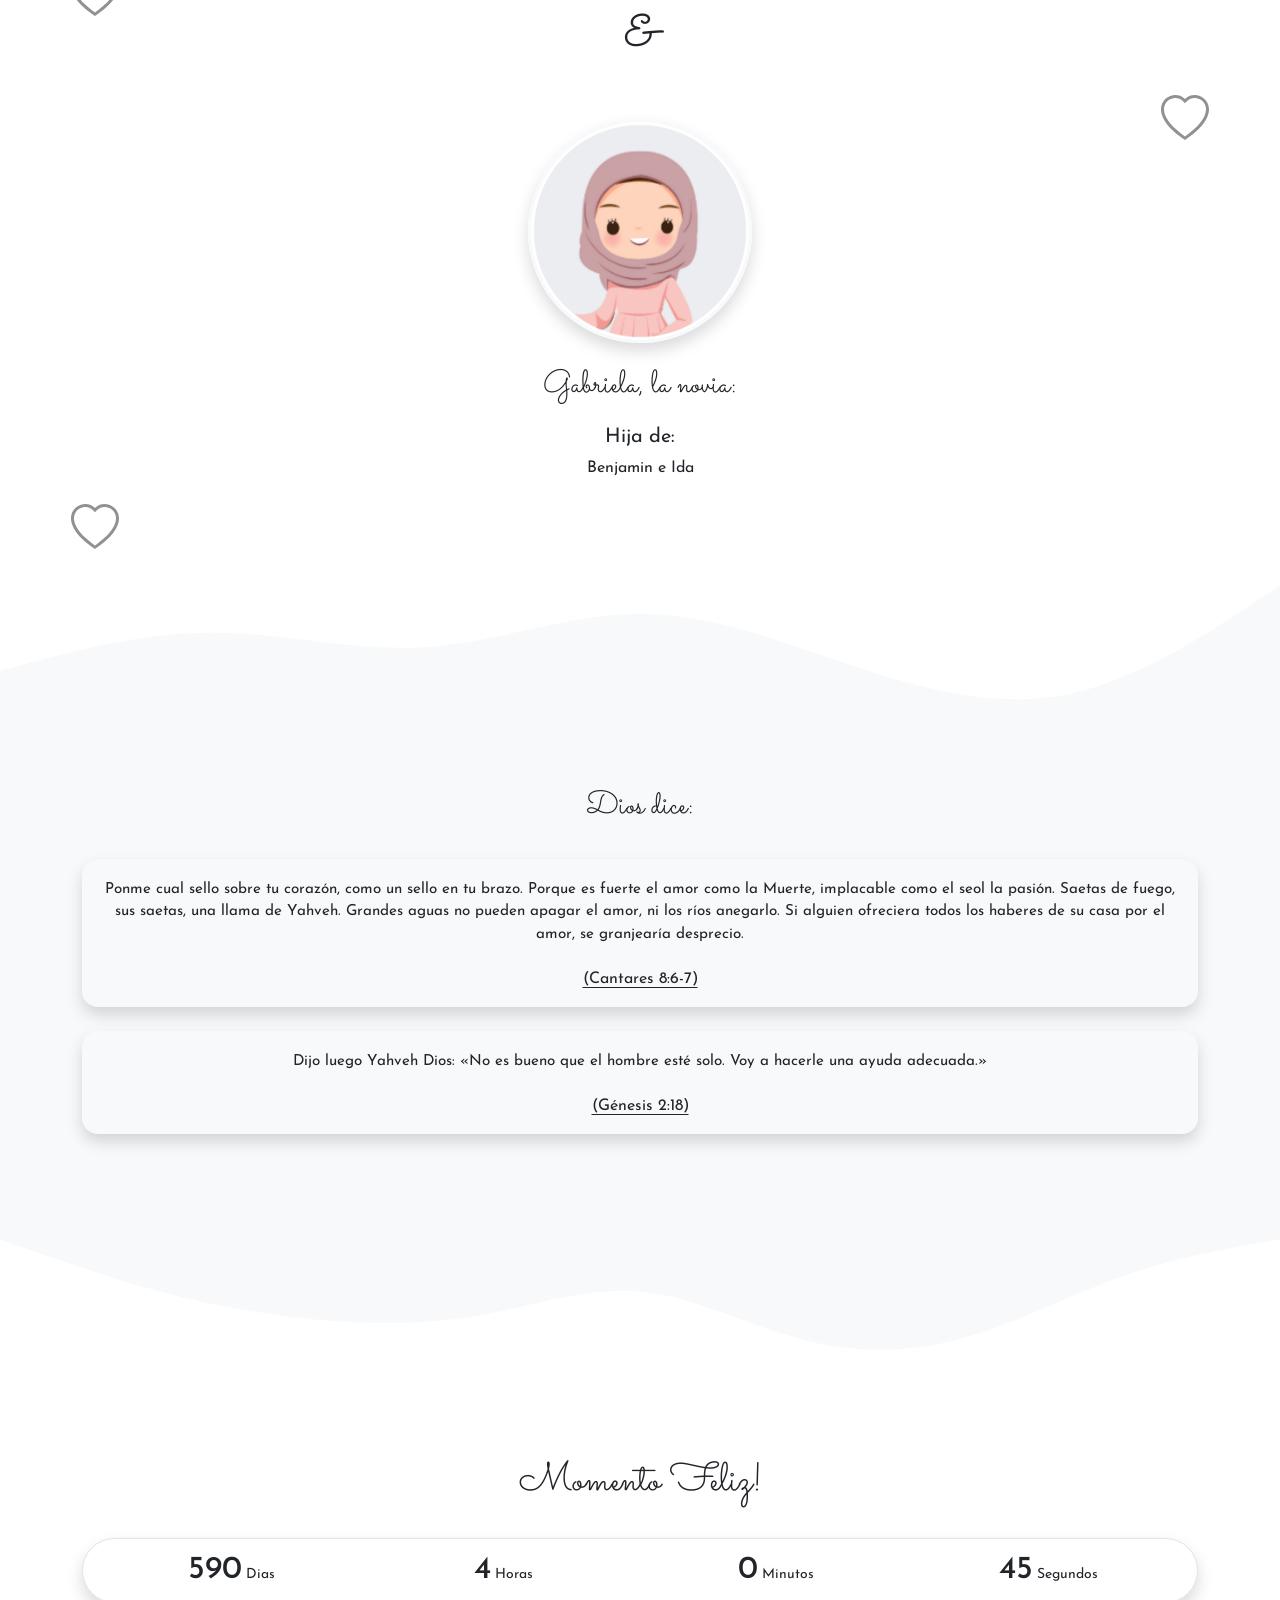
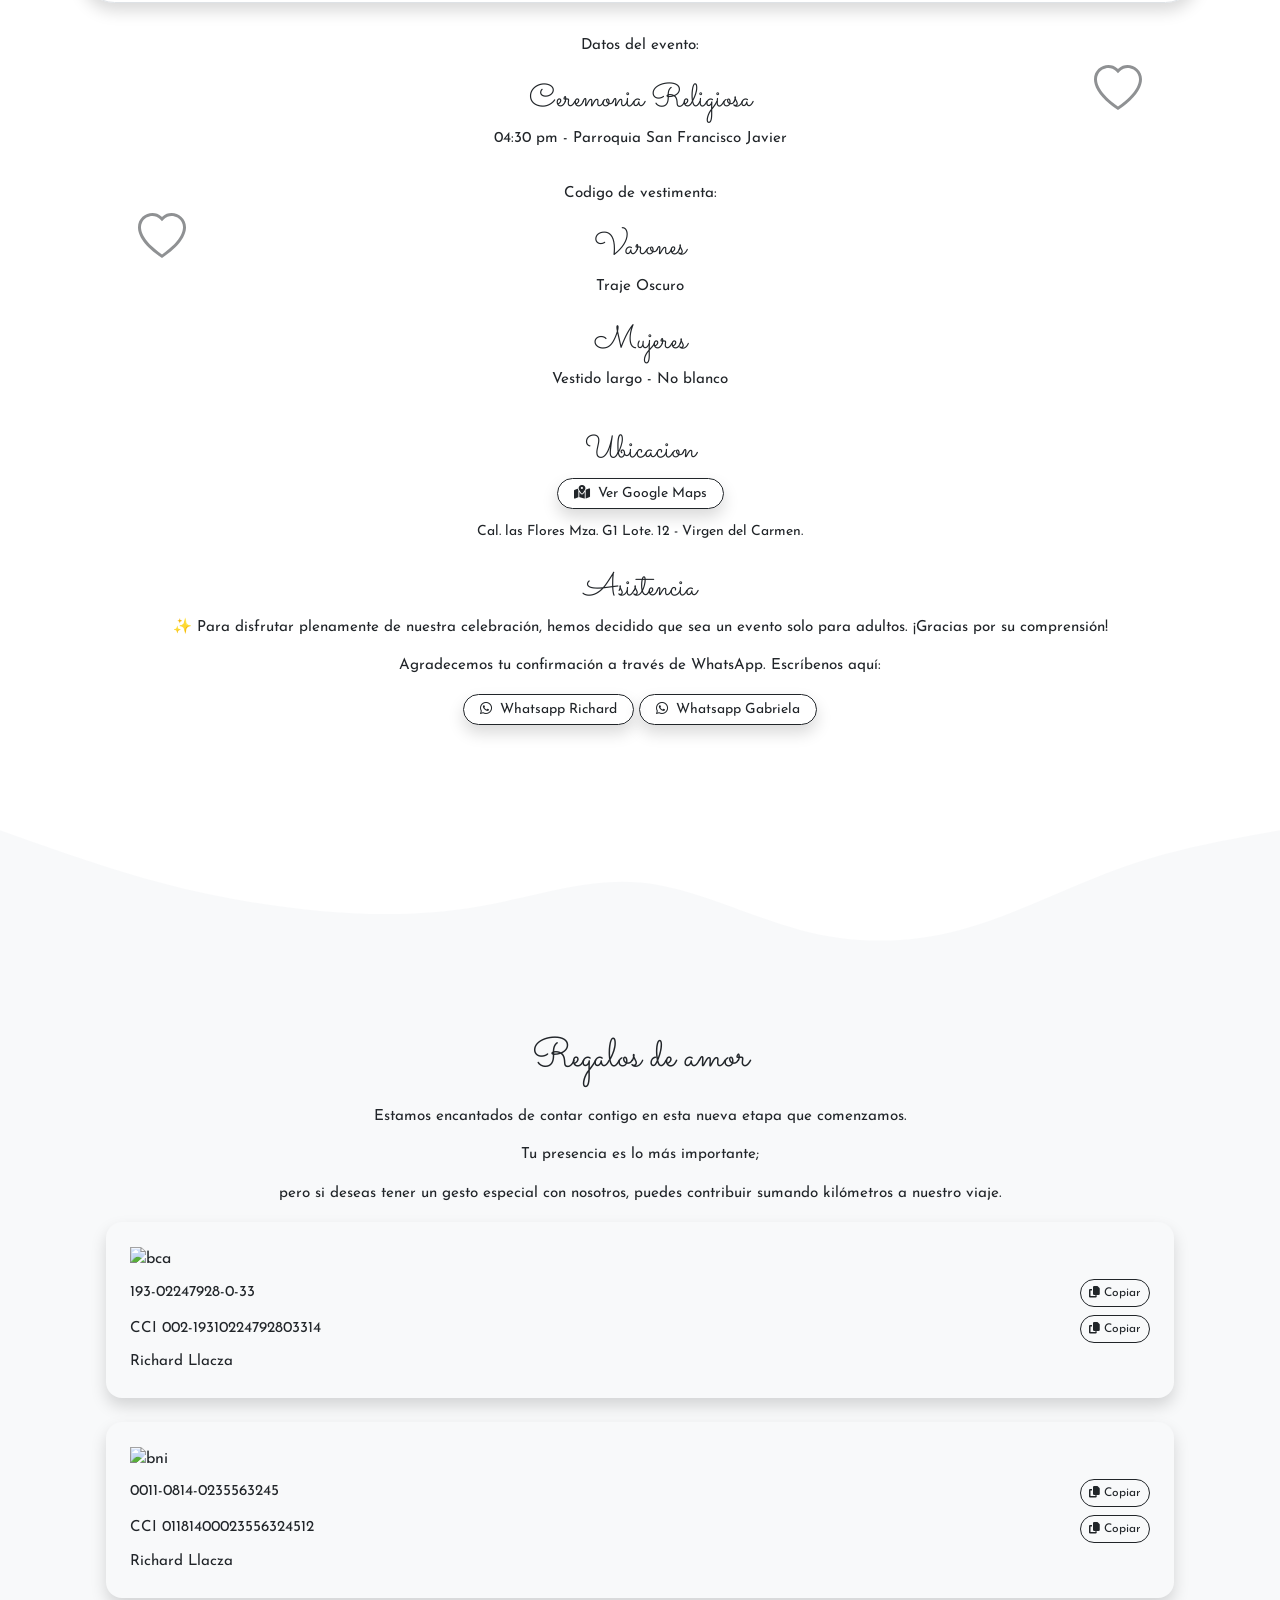
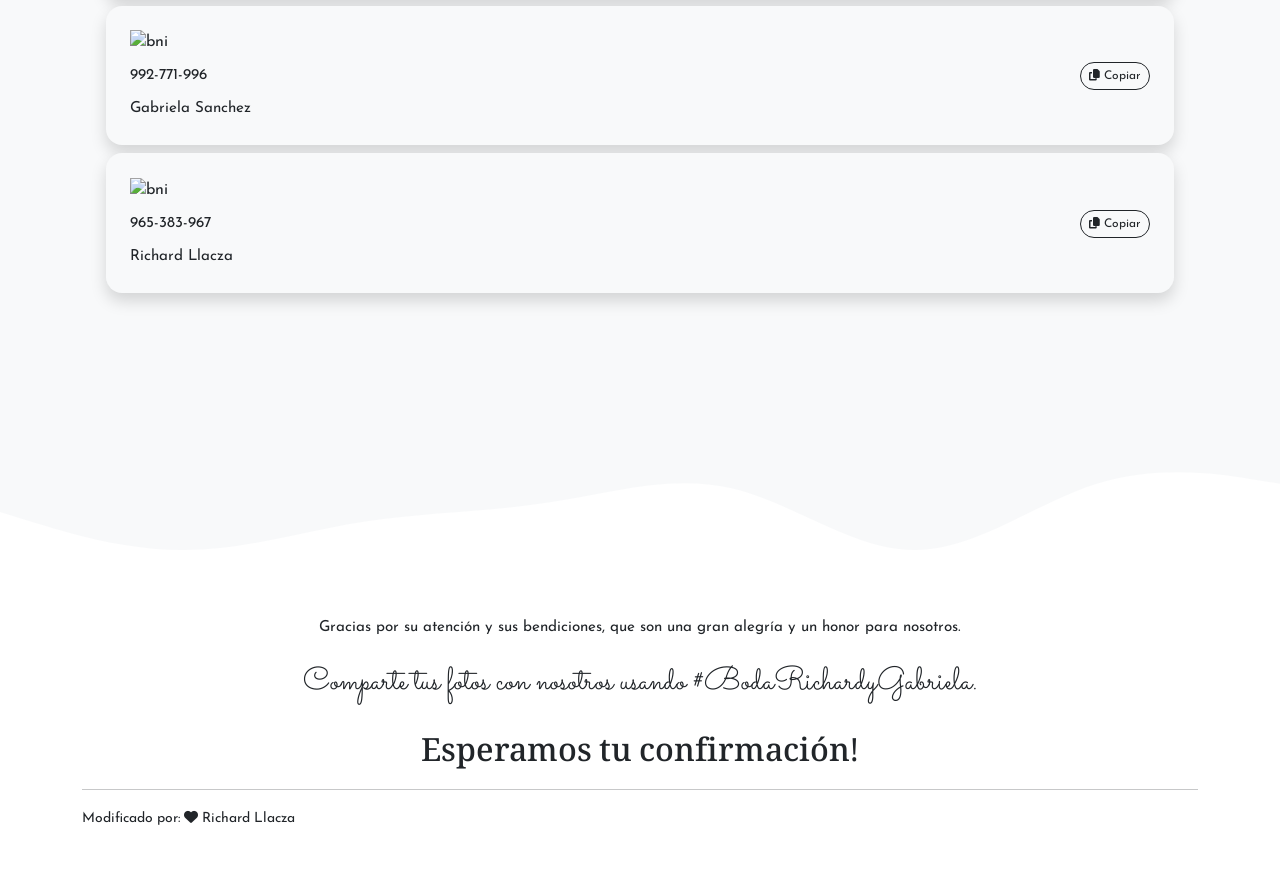
==== commit dbc6d860: "Correcion de Texto" ====
--- a/index.html
+++ b/index.html
@@ -305,7 +305,7 @@
                     <h2 class="font-esthetic m-0 py-2" style="font-size: 2rem;">Asistencia</h2>
                     <p style="font-size: 0.95rem;">✨ Para disfrutar plenamente de nuestra celebración, hemos decidido que sea un evento solo para adultos. ¡Gracias por su comprensión!</p>
                     <p style="font-size: 0.95rem;">Agradecemos tu confirmación a través de WhatsApp. Escríbenos aquí:</p>
-                    <a href="https://api.whatsapp.com/send?phone=51965383967&text=Hola%20Richard!%20Confirmo%20mi%20asistencia%2C%20estare%20prensente%20en%20tu%20boda." target="_blank" class="btn btn-outline-light btn-sm rounded-pill shadow mb-2 px-3"><i class="fa-brands fa-whatsapp me-2"></i>WWhatsApp Richard</a>
+                    <a href="https://api.whatsapp.com/send?phone=51965383967&text=Hola%20Richard!%20Confirmo%20mi%20asistencia%2C%20estare%20prensente%20en%20tu%20boda." target="_blank" class="btn btn-outline-light btn-sm rounded-pill shadow mb-2 px-3"><i class="fa-brands fa-whatsapp me-2"></i>Whatsapp Richard</a>
                     <a href="https://api.whatsapp.com/send?phone=51992771996&text=Hola%20Gabriela!%20Confirmo%20mi%20asistencia%2C%20estare%20prensente%20en%20tu%20boda." target="_blank" class="btn btn-outline-light btn-sm rounded-pill shadow mb-2 px-3"><i class="fa-brands fa-whatsapp me-2"></i>Whatsapp Gabriela</a>
                 </div>
             </div>
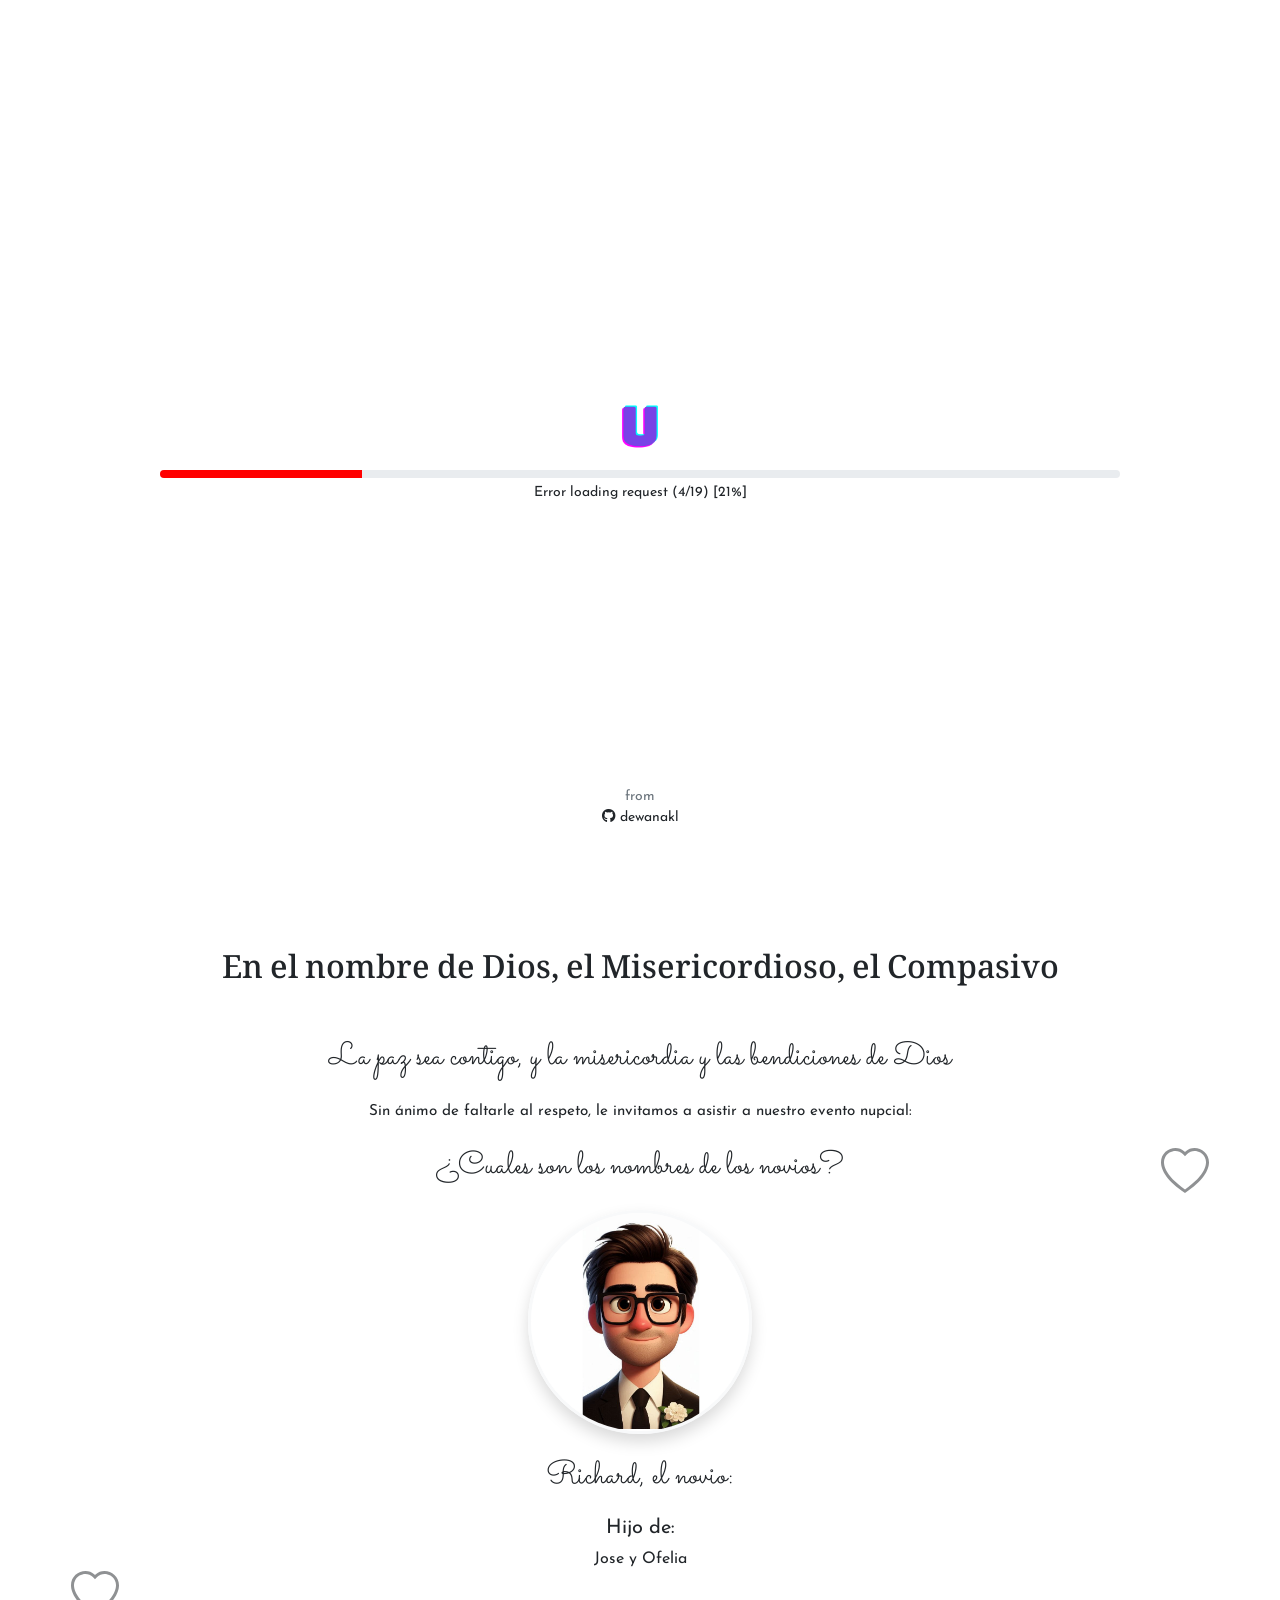
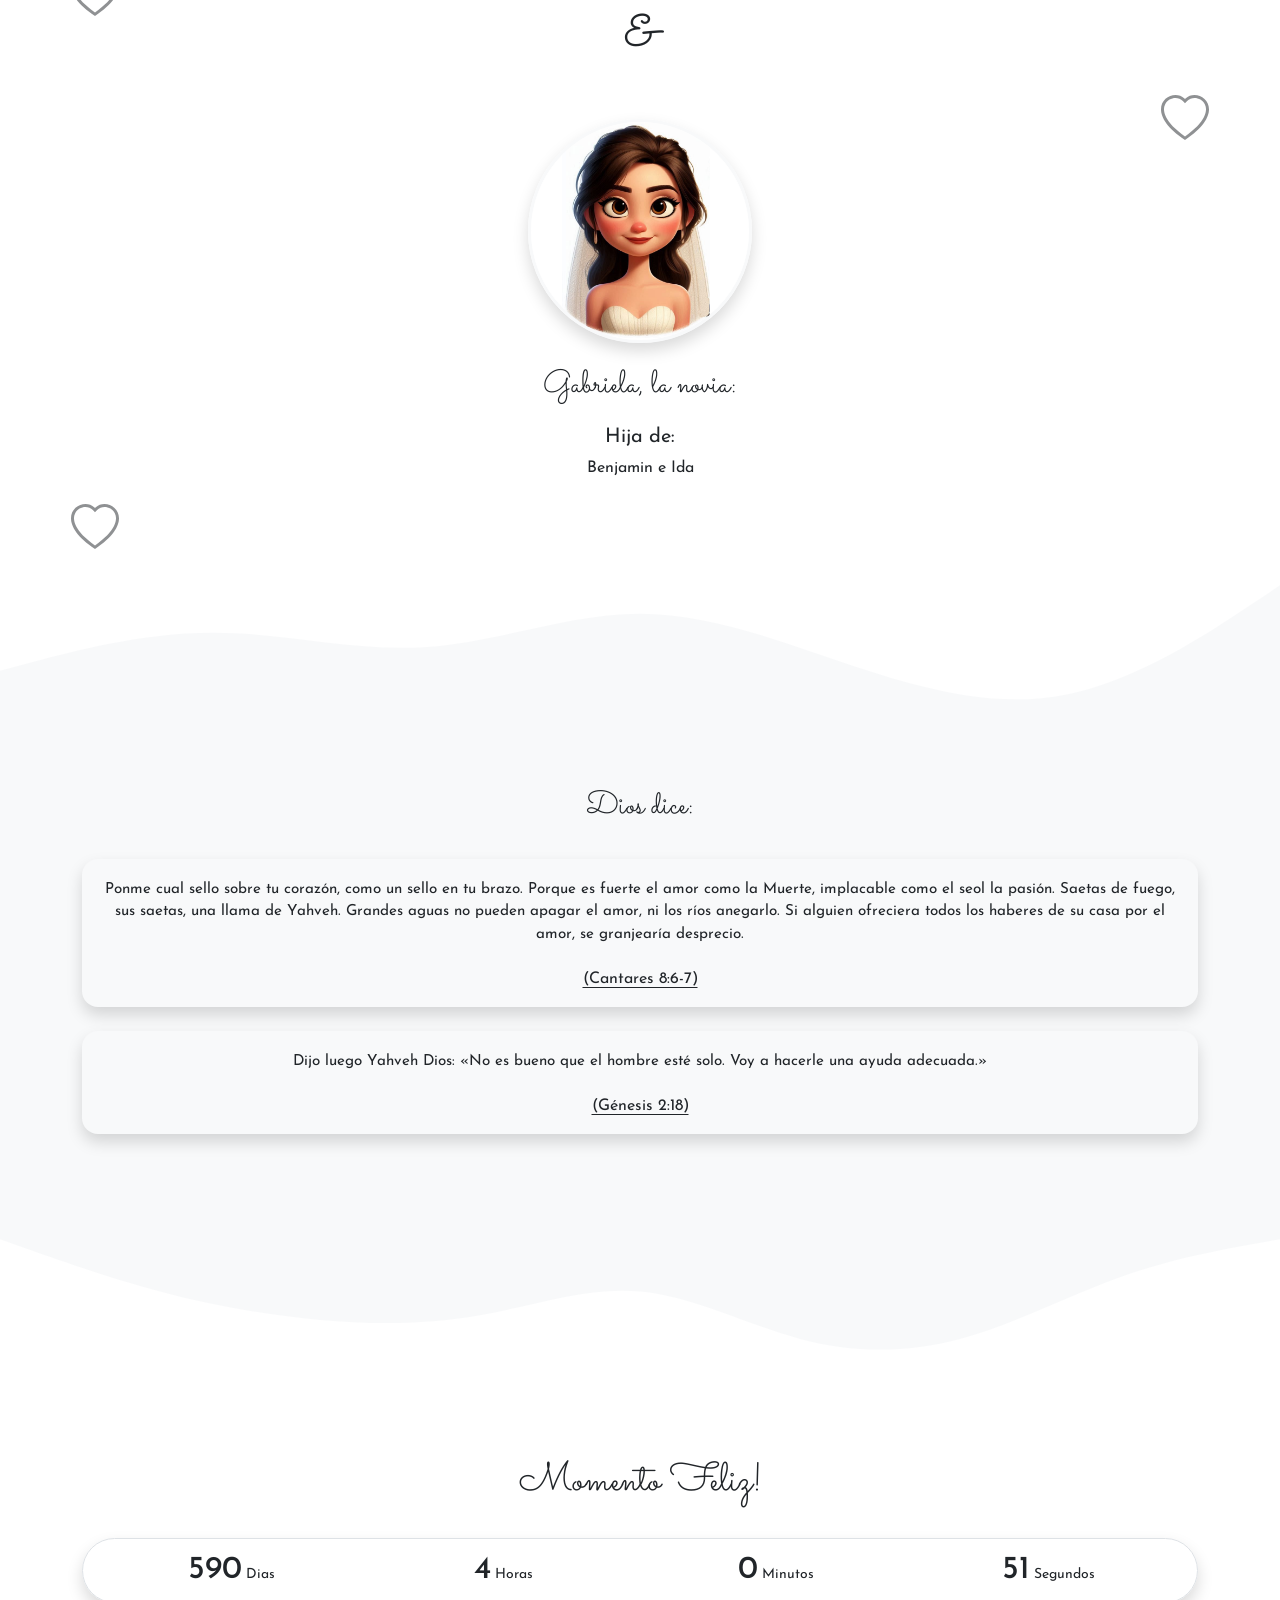
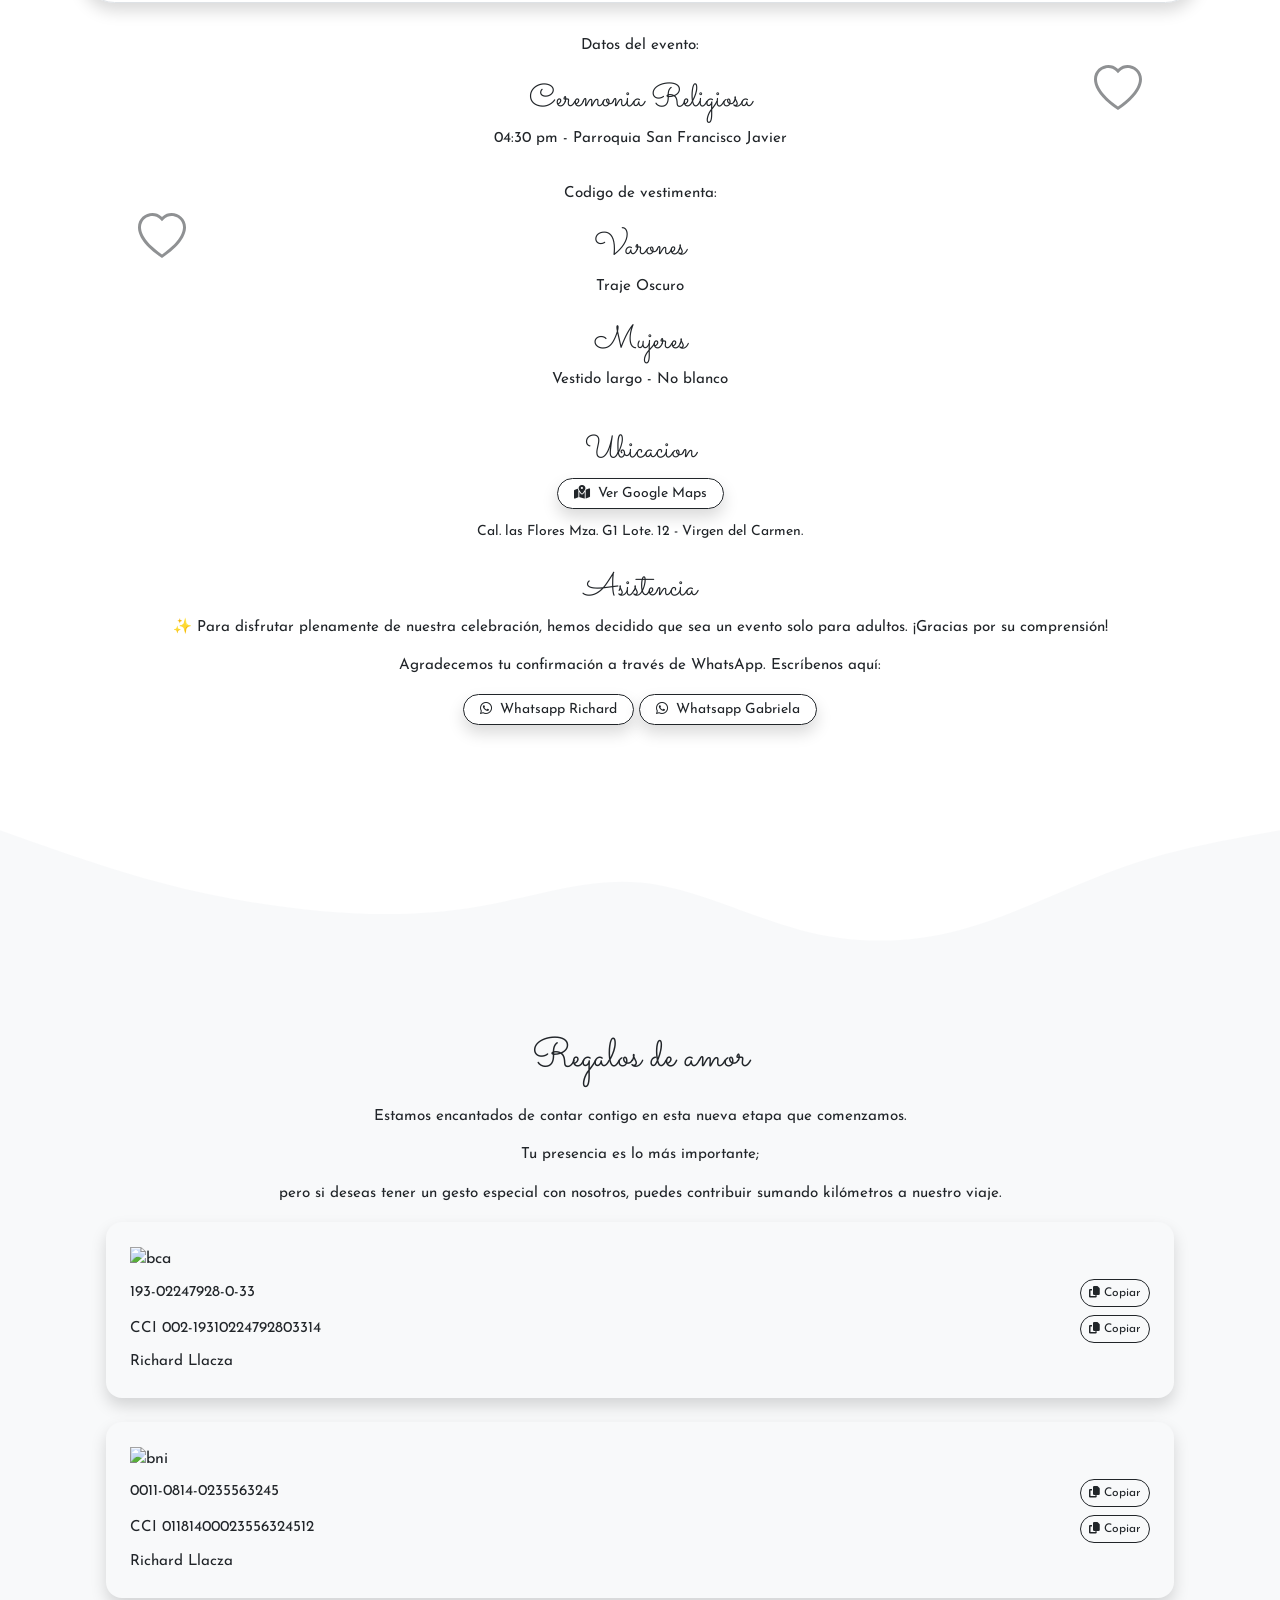
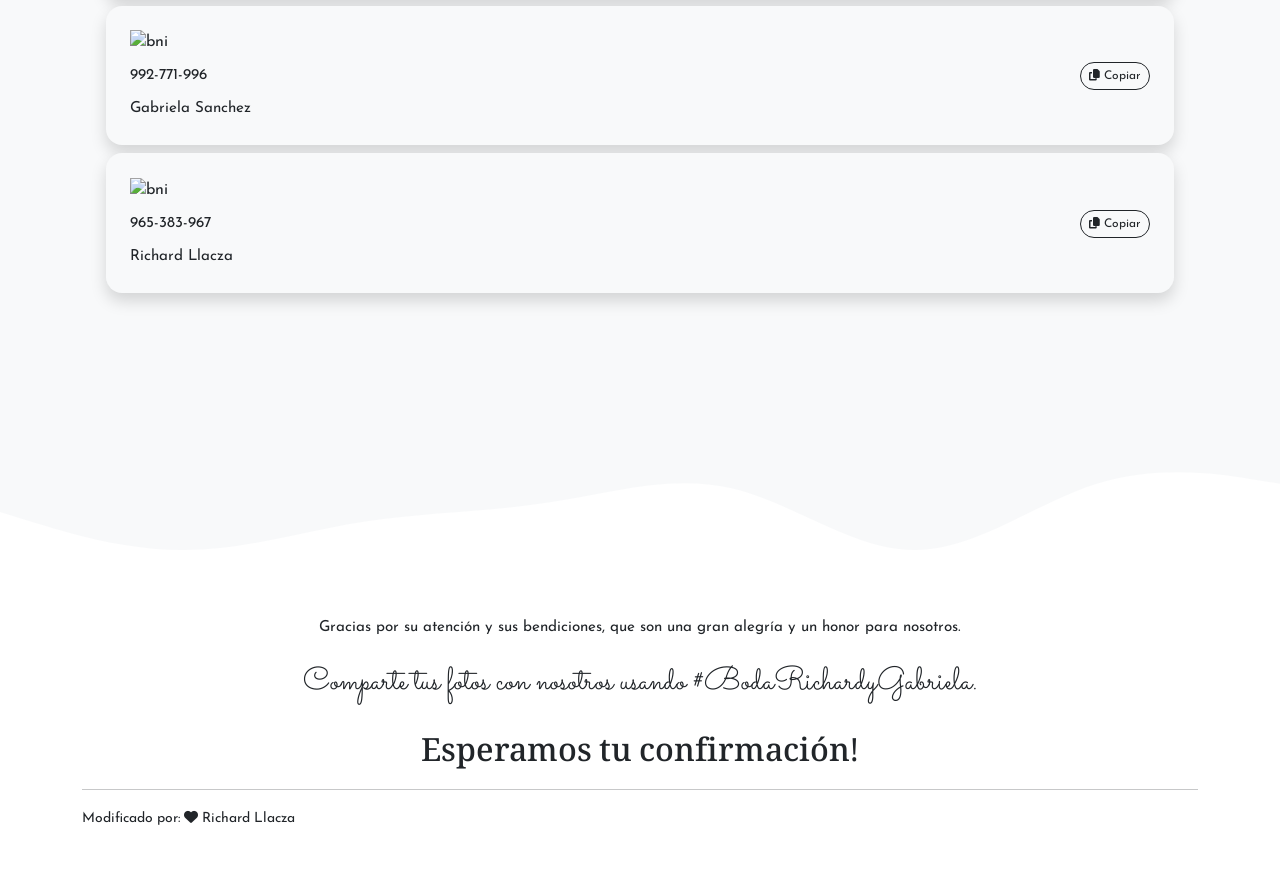
==== commit b12806c3: "Modifica imagenes de los novios en la pagina principal." ====
--- a/index.html
+++ b/index.html
@@ -164,7 +164,7 @@
 
                 <div data-aos="fade-right" data-aos-duration="2000">
                     <h2 class="font-esthetic m-0" style="font-size: 2rem;">¿Cuales son los nombres de los novios?</h2>
-                    <img src="./assets/images/cowo.png" alt="cowo" onclick="guest.modal(this)" class="img-center-crop rounded-circle border border-3 border-light shadow my-4 mx-auto">
+                    <img src="./assets/images/RichardToon.png" alt="cowo" onclick="guest.modal(this)" class="img-center-crop rounded-circle border border-3 border-light shadow my-4 mx-auto">
                     <h2 class="font-esthetic m-0" style="font-size: 2rem;">Richard, el novio:</h2>                  
                     <p class="mt-3 mb-1" style="font-size: 1.25rem;">Hijo de:</p>
                     <p class="mb-0">Jose y Ofelia</p>
@@ -191,7 +191,7 @@
                 </div>
 
                 <div data-aos="fade-left" data-aos-duration="2000">
-                    <img src="./assets/images/cewe.png" alt="cewe" onclick="guest.modal(this)" class="img-center-crop rounded-circle border border-3 border-light shadow my-4 mx-auto">
+                    <img src="./assets/images/GabrielaToon.png" alt="cewe" onclick="guest.modal(this)" class="img-center-crop rounded-circle border border-3 border-light shadow my-4 mx-auto">
                     <h2 class="font-esthetic m-0" style="font-size: 2rem;">Gabriela, la novia:</h2>
                     <p class="mt-3 mb-1" style="font-size: 1.25rem;">Hija de:</p>
                     <p class="mb-0">Benjamin e Ida</p>
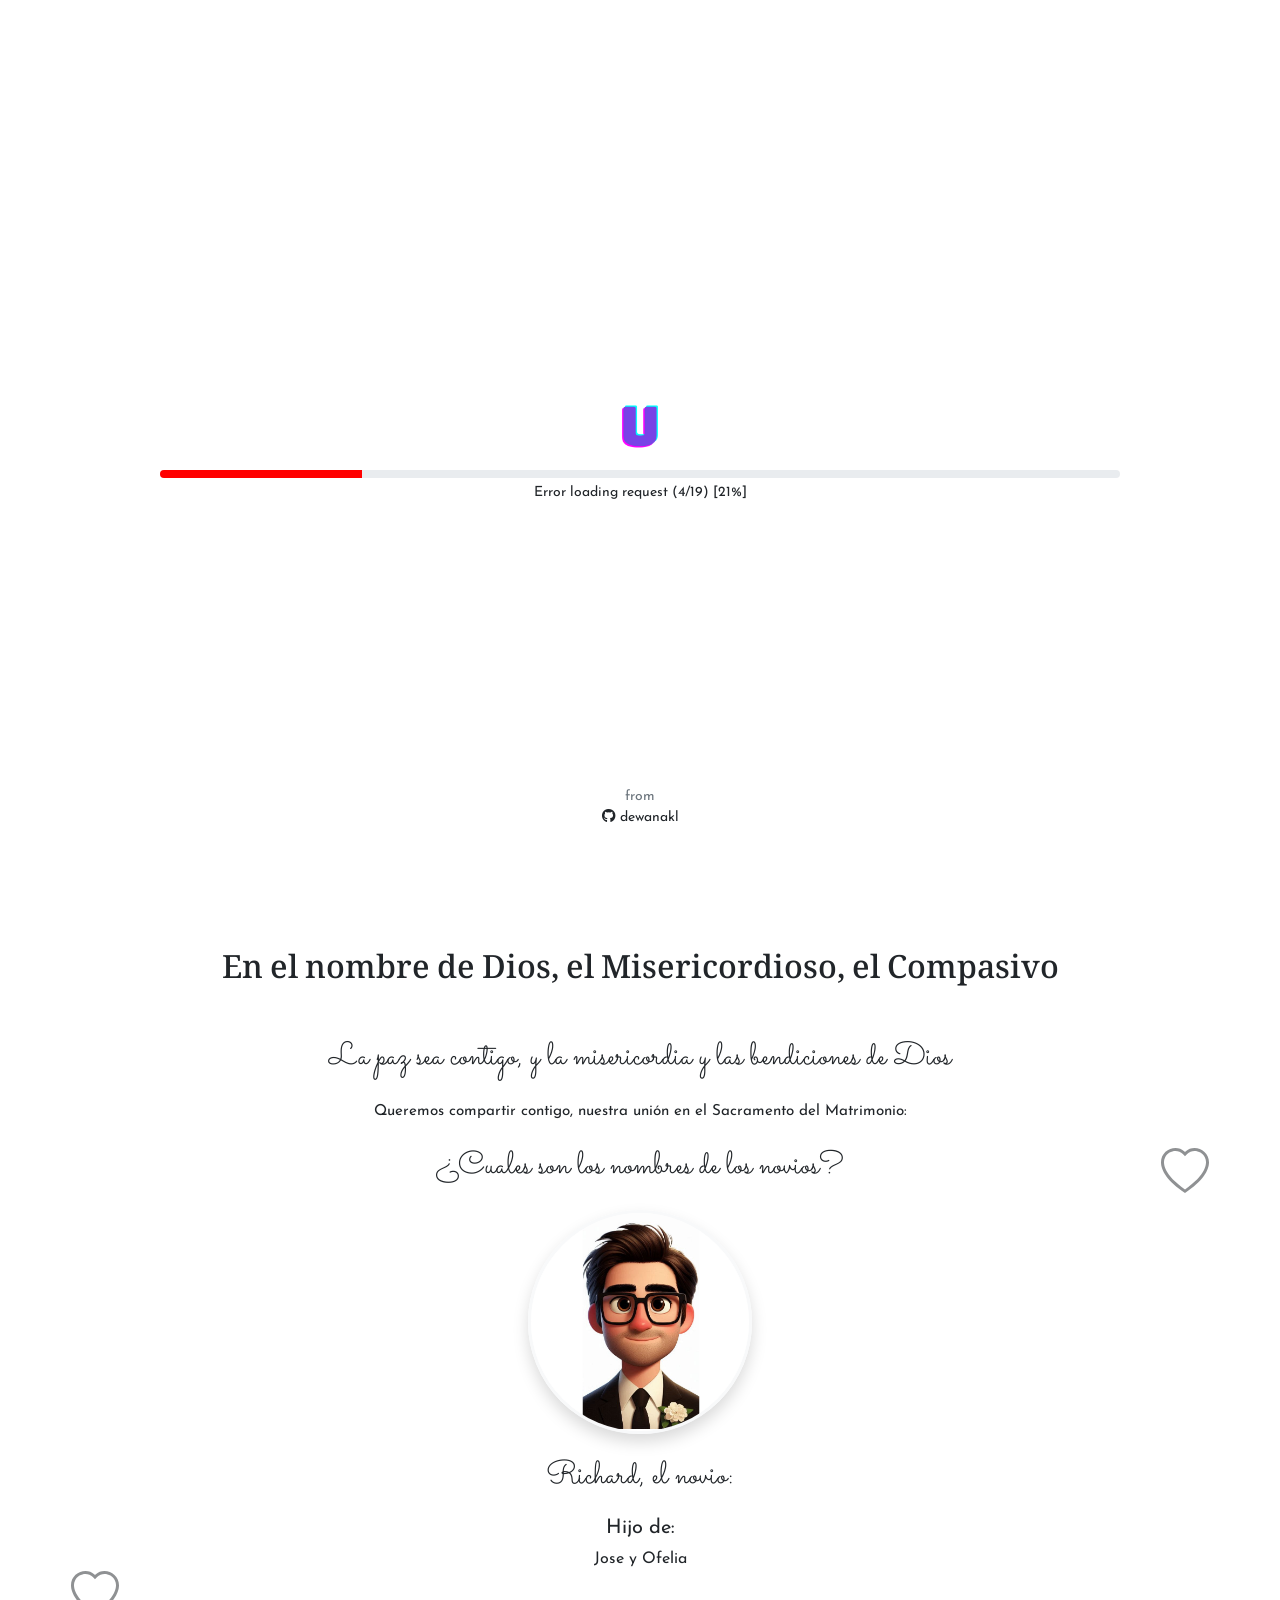
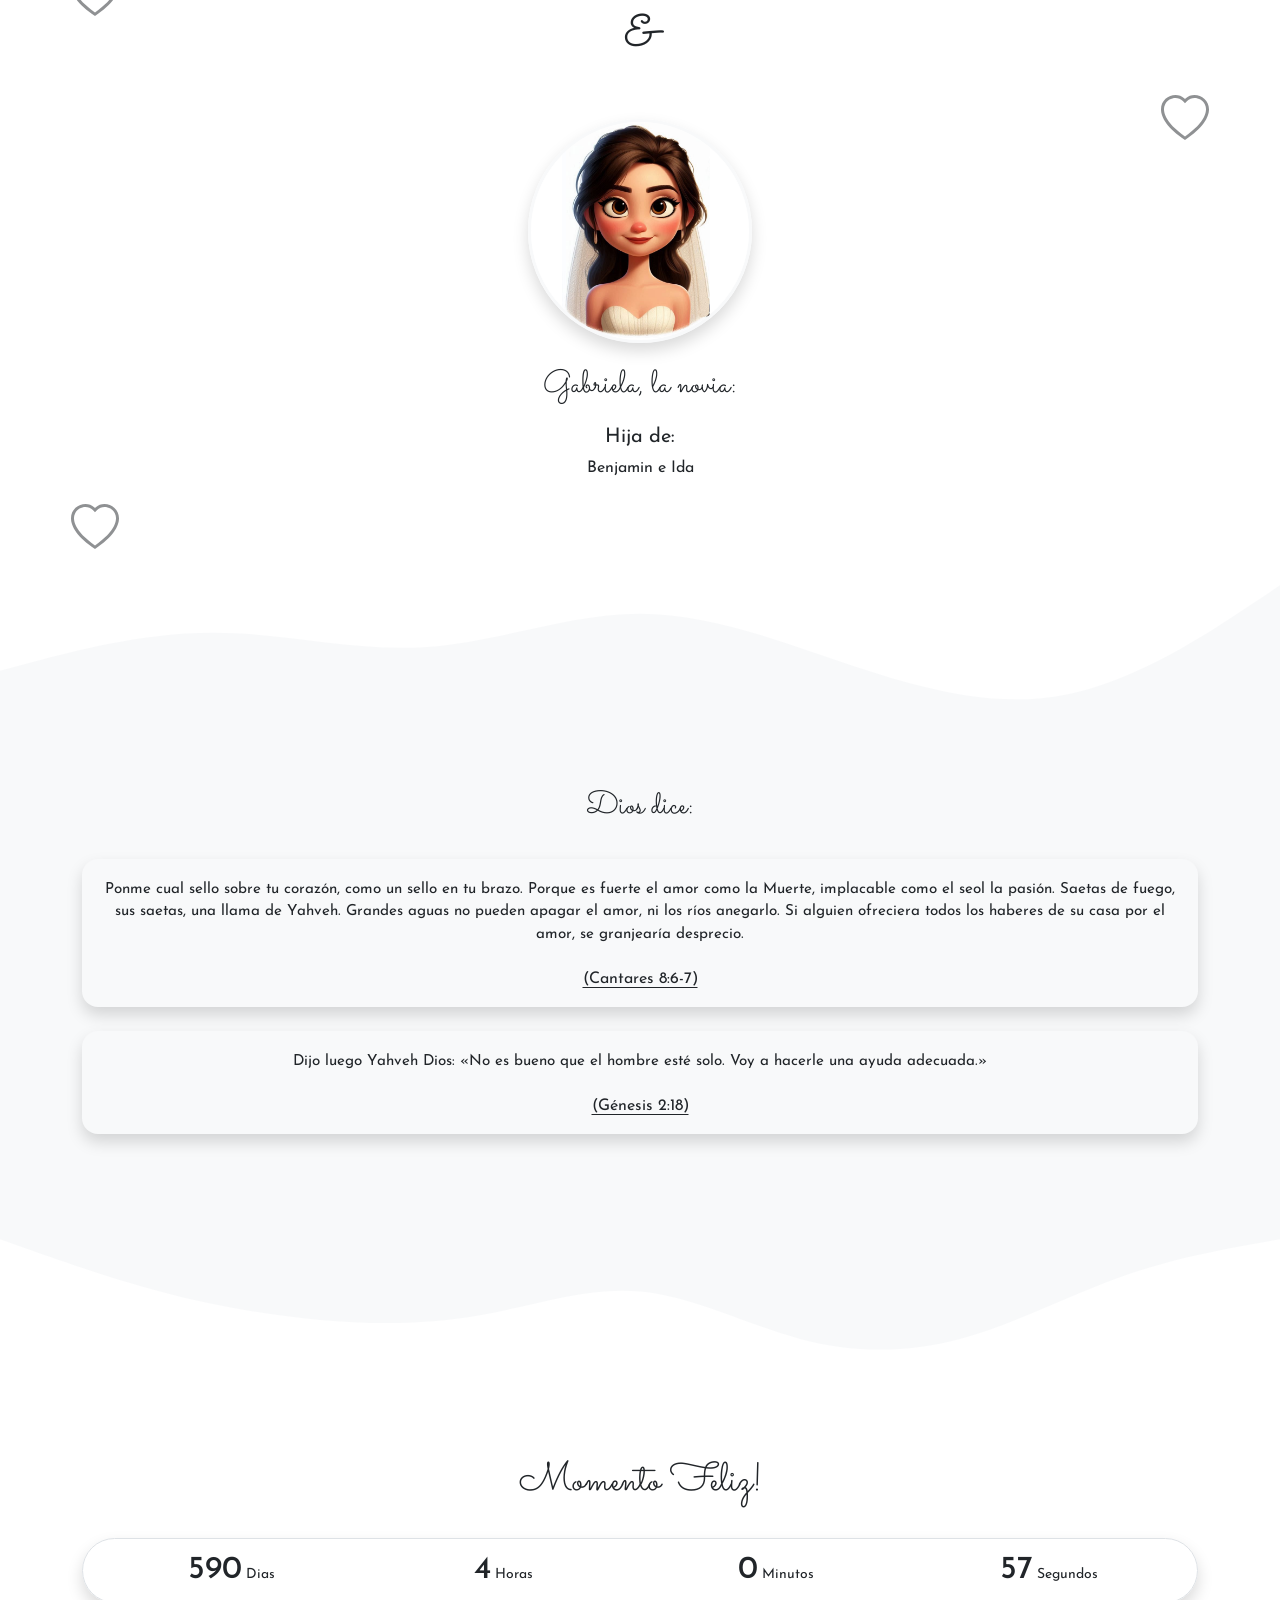
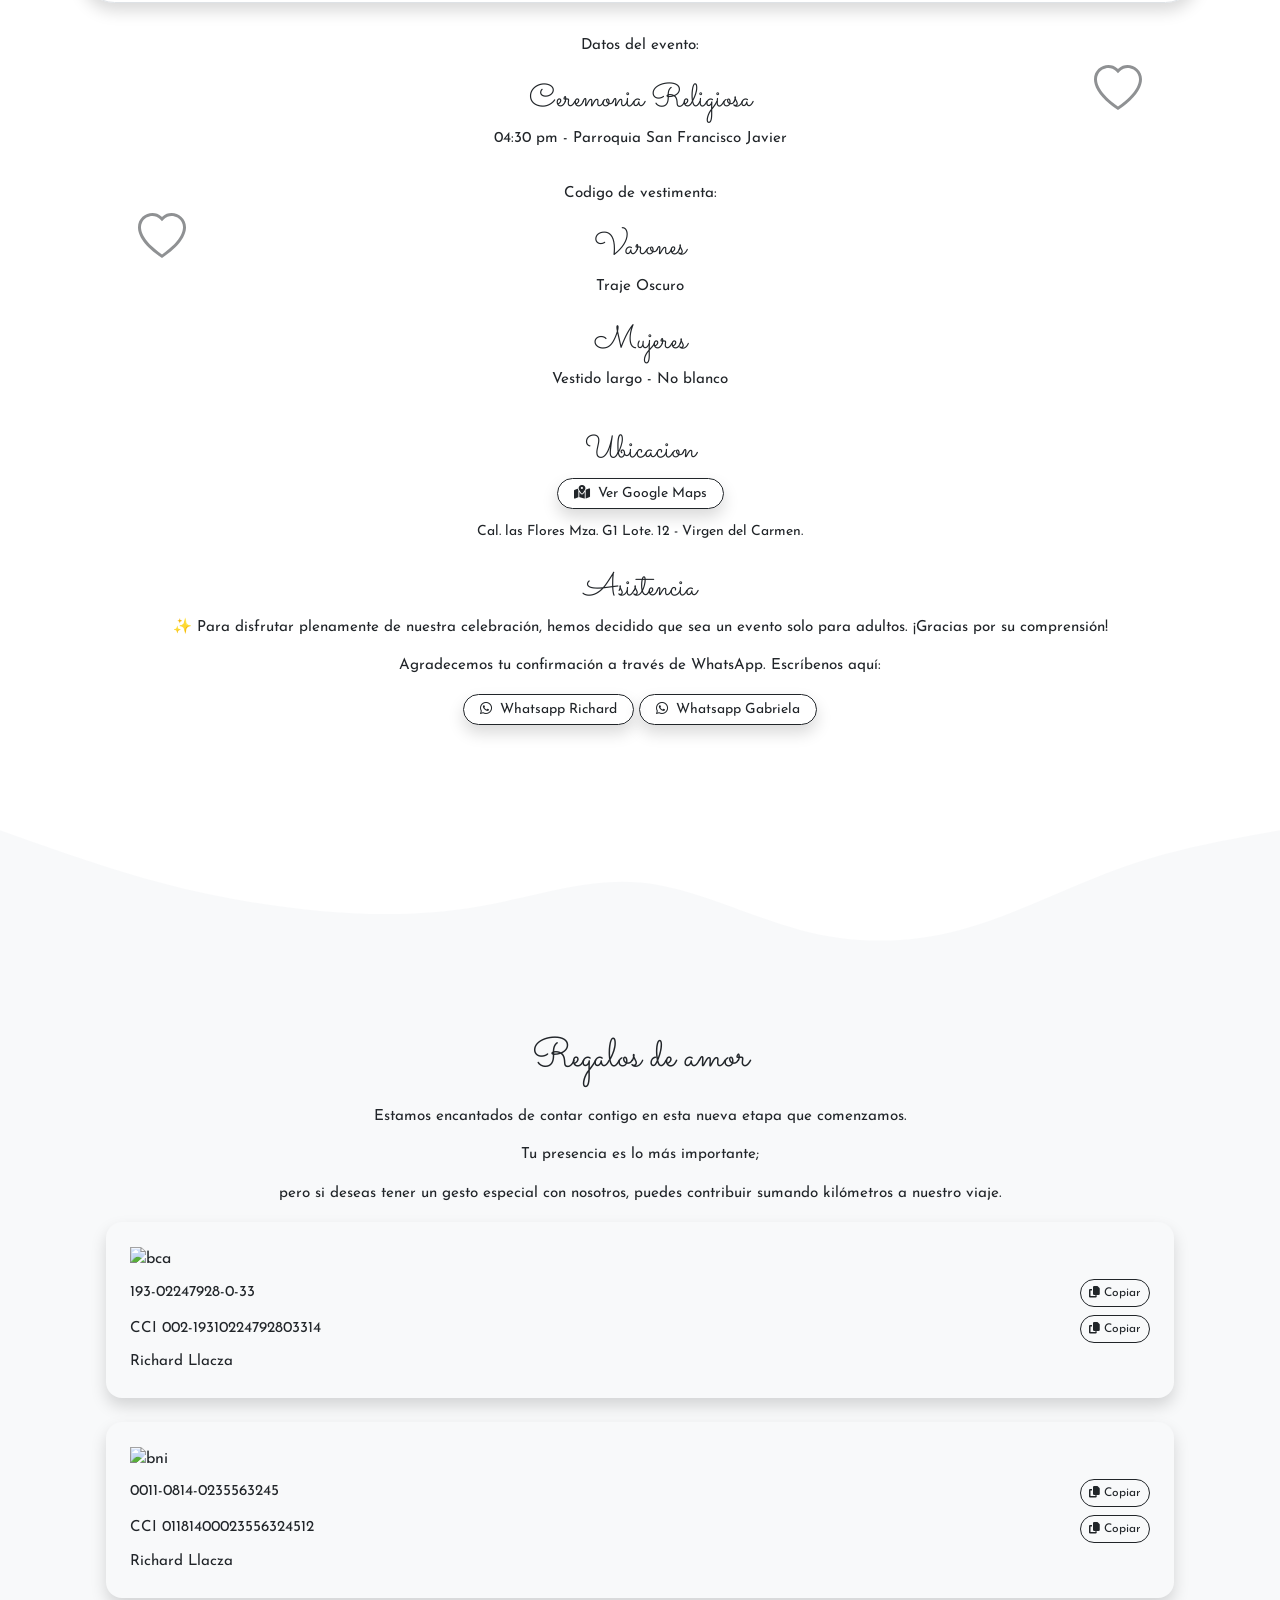
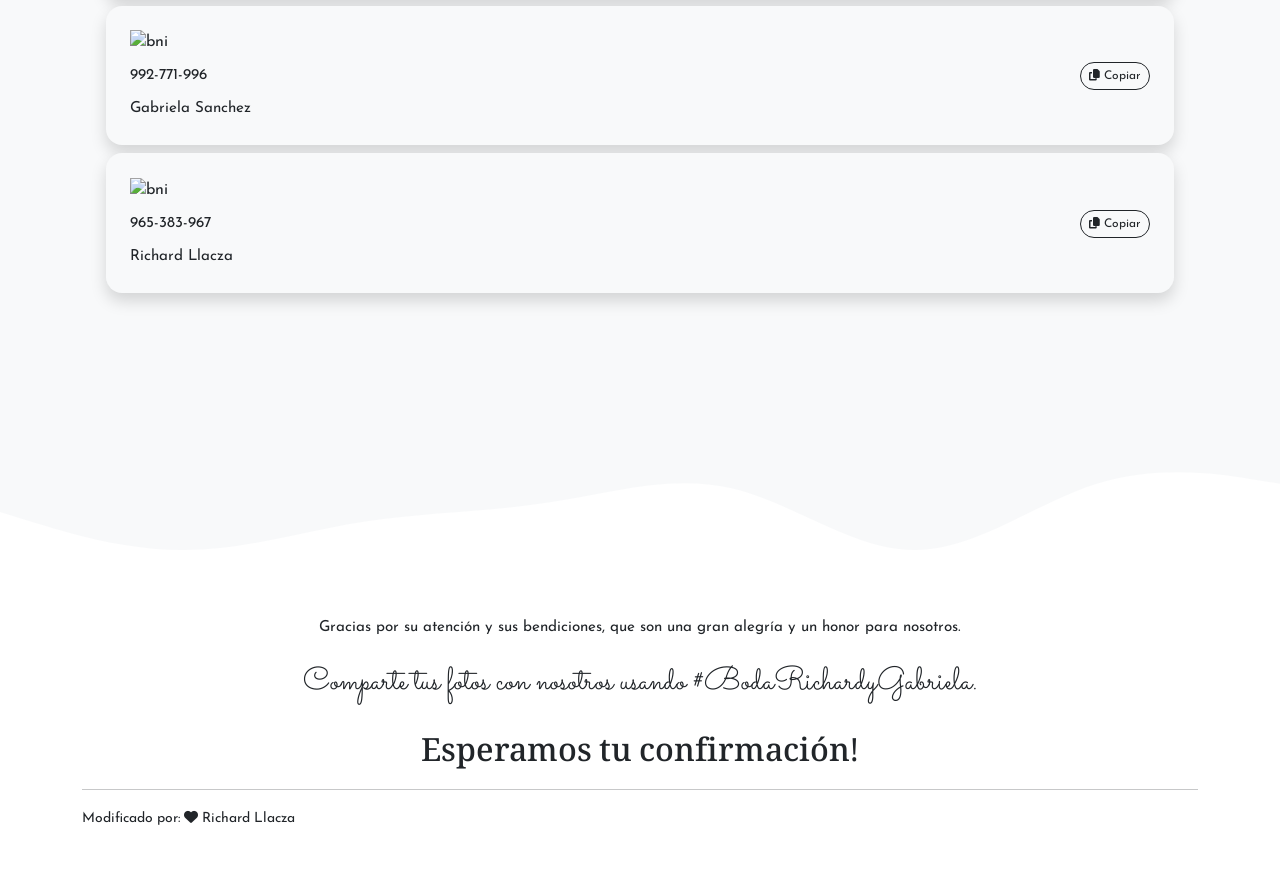
==== commit da978c06: "Corrige los textos y barra." ====
--- a/index.html
+++ b/index.html
@@ -96,13 +96,13 @@
                     <span class="d-block" style="font-size: 0.7rem;">Fecha</span>
                 </a>
             </li>
-            <li class="nav-item">
+            <li class="nav-item" style="display: none;">
                 <a class="nav-link" href="#gallery">
                     <i class="fa-solid fa-images"></i>
                     <span class="d-block" style="font-size: 0.7rem;">Galeria</span>
                 </a>
             </li>
-            <li class="nav-item">
+            <li class="nav-item" style="display: none;">
                 <a class="nav-link" href="#comment">
                     <i class="fa-solid fa-comments"></i>
                     <span class="d-block" style="font-size: 0.7rem;">Comenta</span>
@@ -149,7 +149,7 @@
         <section class="bg-black text-center px-2" id="bride">
             <h2 class="font-arabic py-4 m-0" style="font-size: 2rem;">En el nombre de Dios, el Misericordioso, el Compasivo</h2>
             <h2 class="font-esthetic py-4 m-0" style="font-size: 2rem;">La paz sea contigo, y la misericordia y las bendiciones de Dios</h2>
-            <p class="pb-4 m-0" style="font-size: 0.95rem;">Sin ánimo de faltarle al respeto, le invitamos a asistir a nuestro evento nupcial:</p>
+            <p class="pb-4 m-0" style="font-size: 0.95rem;">Queremos compartir contigo, nuestra unión en el Sacramento del Matrimonio:</p>
 
             <!-- Love animation -->
             <div class="position-relative">
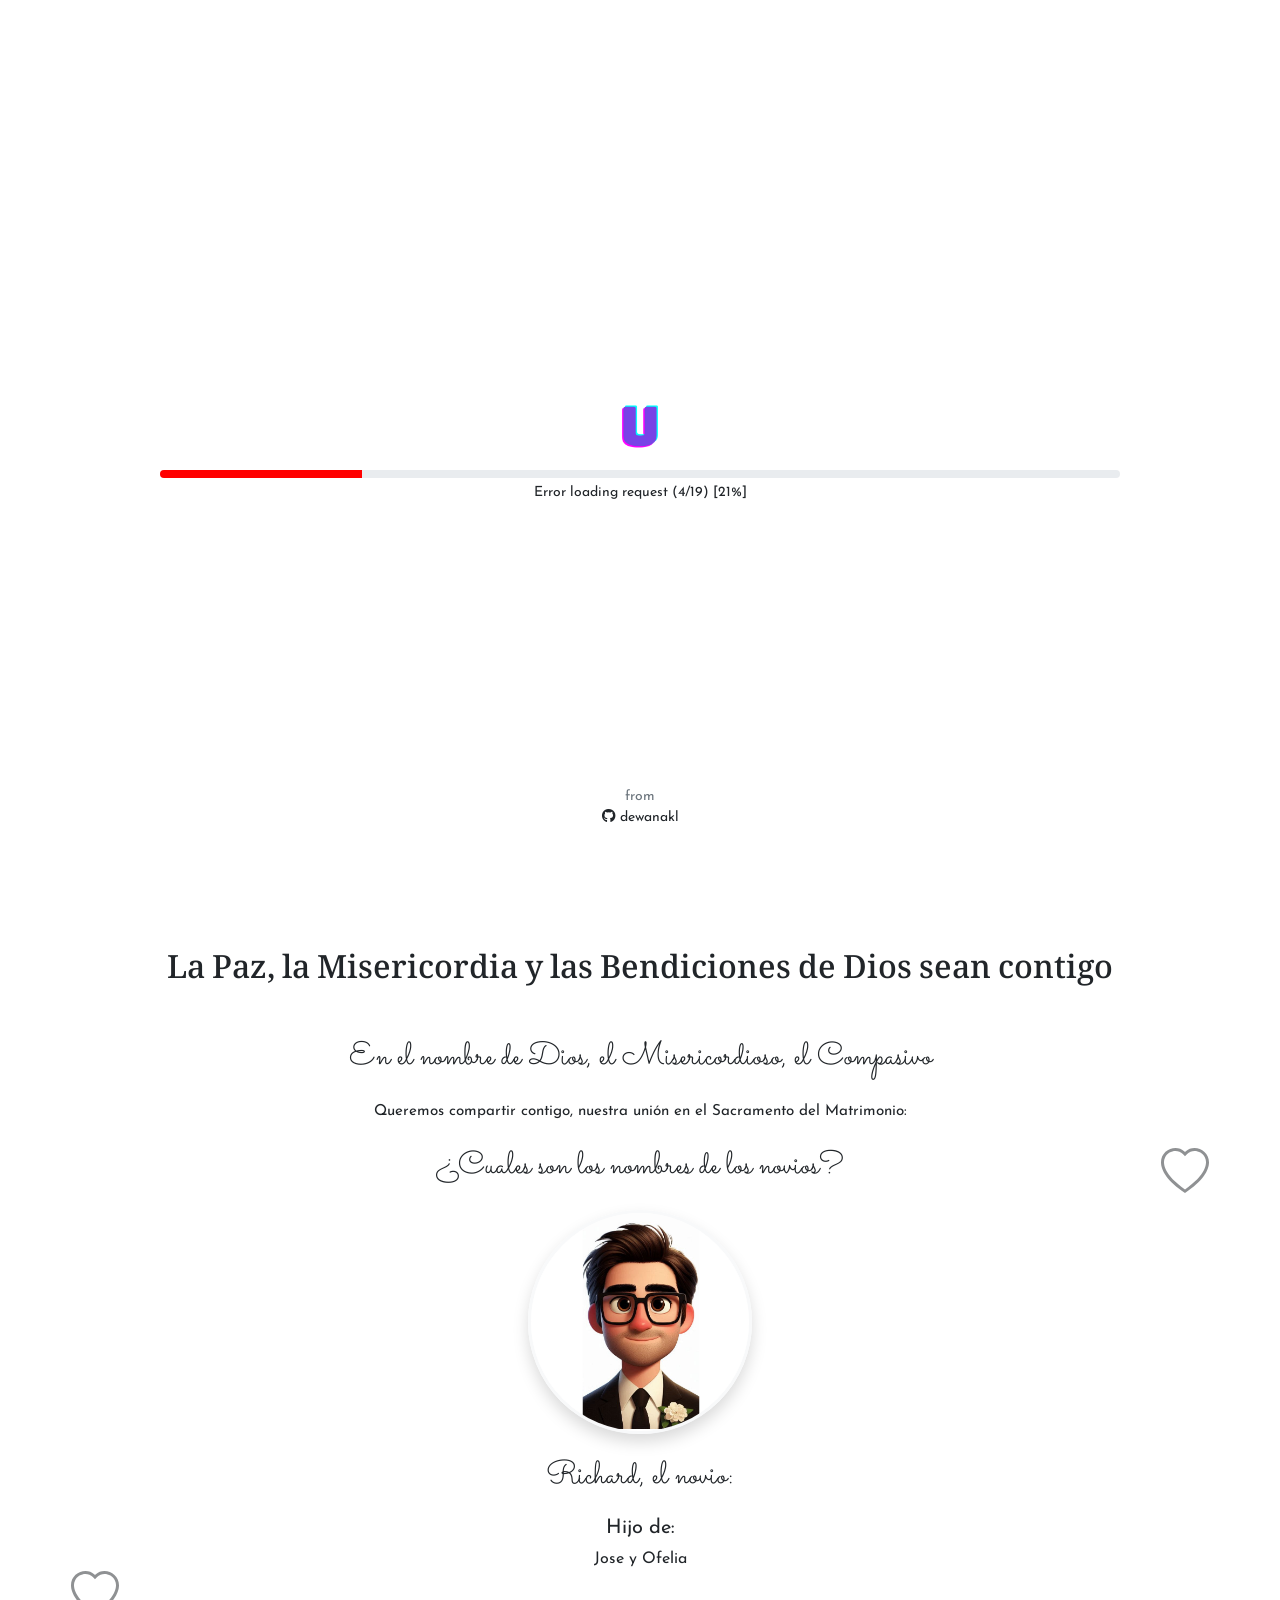
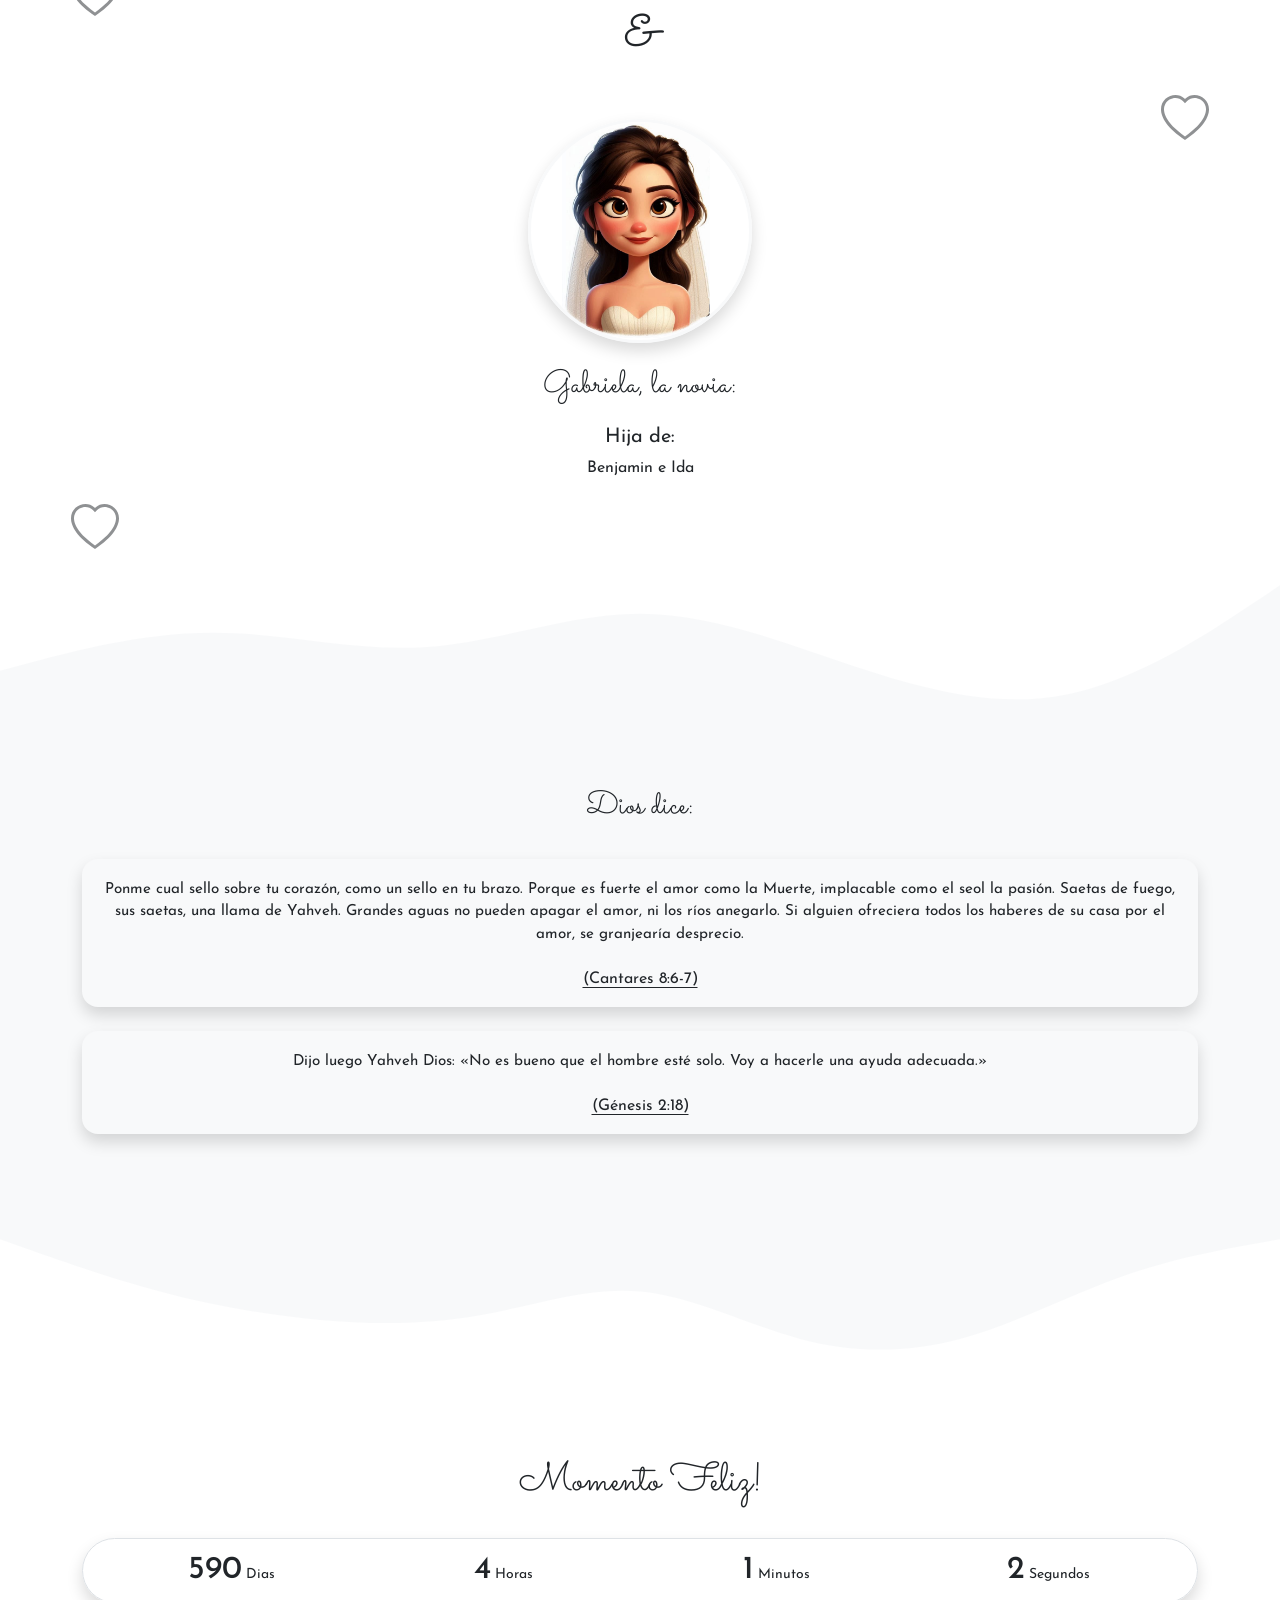
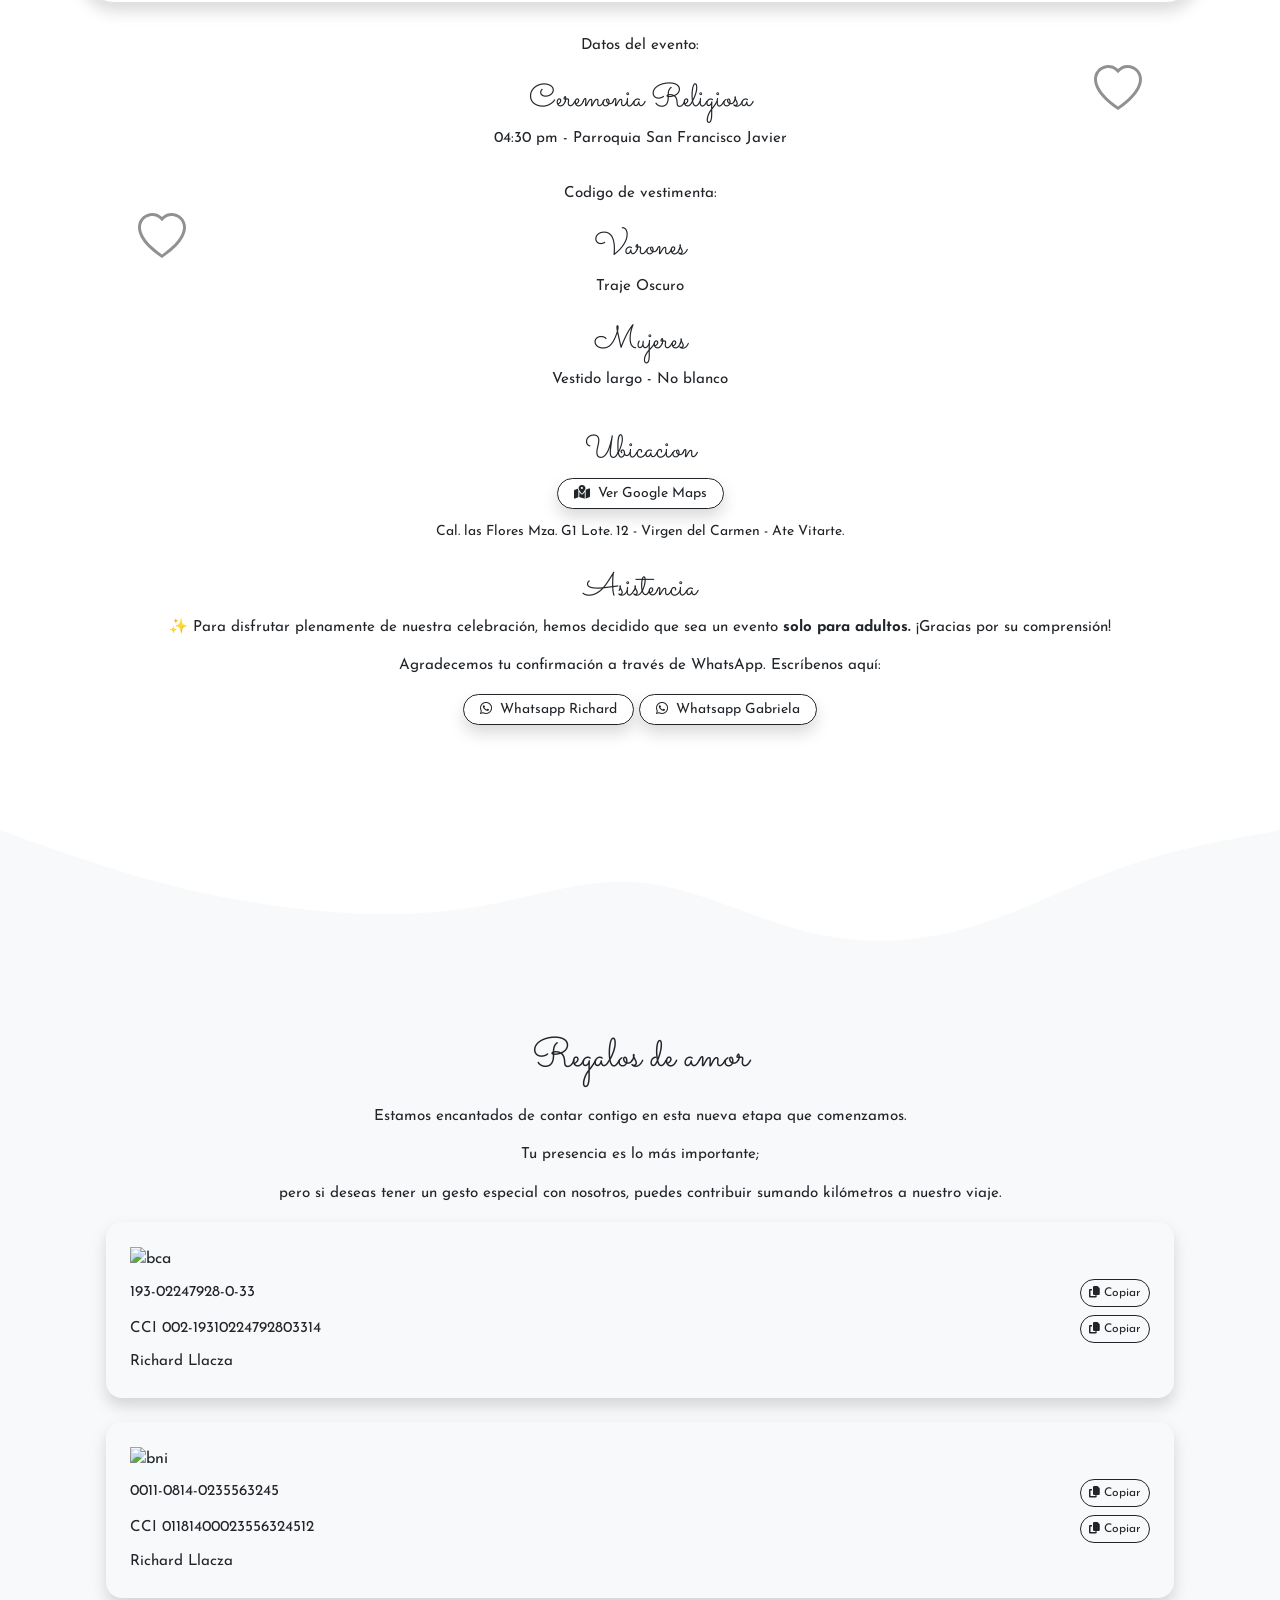
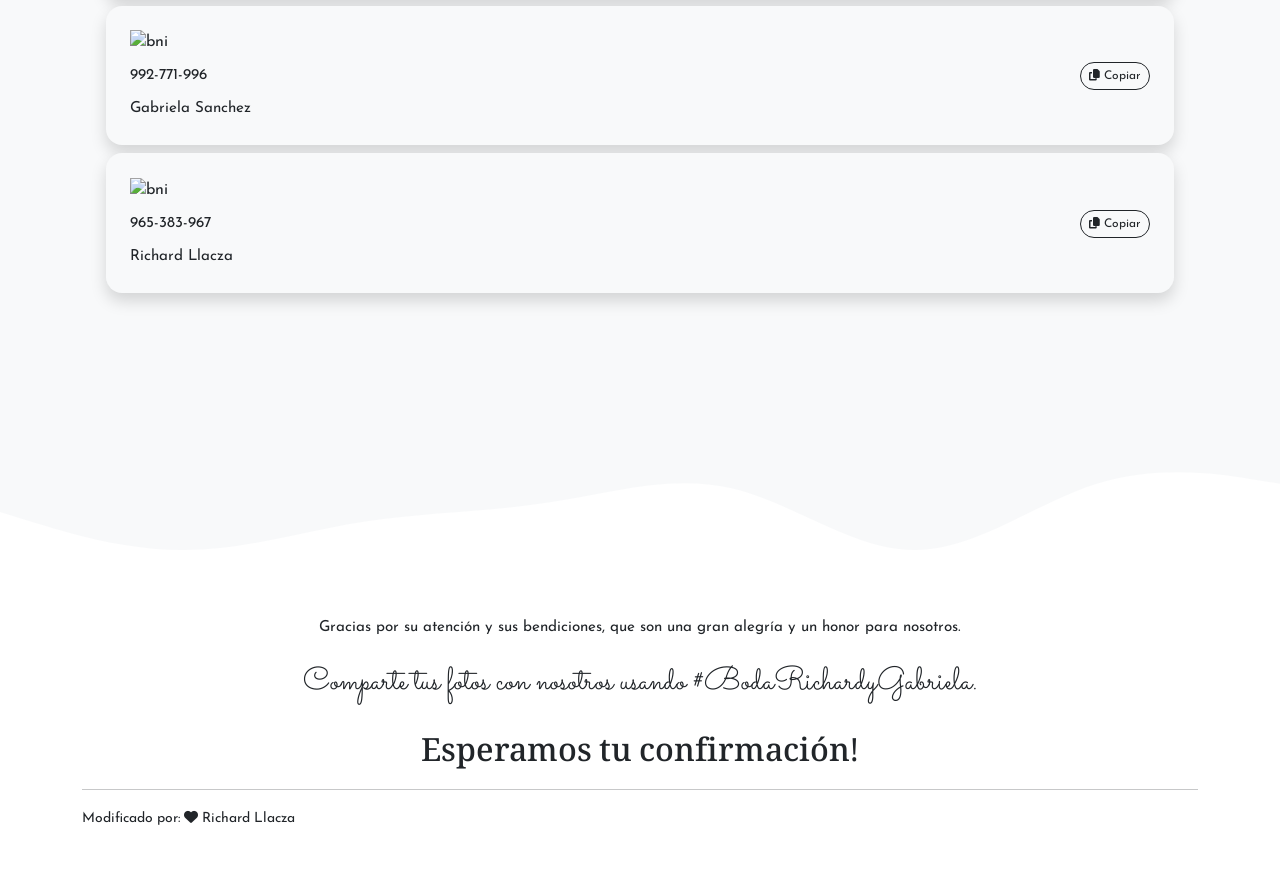
==== commit d04f5473: "Modifica textos sugeridos" ====
--- a/index.html
+++ b/index.html
@@ -147,8 +147,8 @@
 
         <!-- Bride -->
         <section class="bg-black text-center px-2" id="bride">
-            <h2 class="font-arabic py-4 m-0" style="font-size: 2rem;">En el nombre de Dios, el Misericordioso, el Compasivo</h2>
-            <h2 class="font-esthetic py-4 m-0" style="font-size: 2rem;">La paz sea contigo, y la misericordia y las bendiciones de Dios</h2>
+            <h2 class="font-arabic py-4 m-0" style="font-size: 2rem;">La Paz, la Misericordia y las Bendiciones de Dios sean contigo</h2>
+            <h2 class="font-esthetic py-4 m-0" style="font-size: 2rem;">En el nombre de Dios, el Misericordioso, el Compasivo</h2>
             <p class="pb-4 m-0" style="font-size: 0.95rem;">Queremos compartir contigo, nuestra unión en el Sacramento del Matrimonio:</p>
 
             <!-- Love animation -->
@@ -298,12 +298,12 @@
                 <div class="py-2" data-aos="fade-down" data-aos-duration="1500">
                     <h2 class="font-esthetic m-0 py-2" style="font-size: 2rem;">Ubicacion</h2>
                     <a href="https://maps.app.goo.gl/sobB6w6HajWJK3YC6" target="_blank" class="btn btn-outline-light btn-sm rounded-pill shadow mb-2 px-3"><i class="fa-solid fa-map-location-dot me-2"></i>Ver Google Maps</a>
-                    <small class="d-block my-1">Cal. las Flores Mza. G1 Lote. 12 - Virgen del Carmen.</small>
+                    <small class="d-block my-1">Cal. las Flores Mza. G1 Lote. 12 - Virgen del Carmen - Ate Vitarte.</small>
                 </div>
 
                 <div class="py-2" data-aos="fade-down" data-aos-duration="1500">
                     <h2 class="font-esthetic m-0 py-2" style="font-size: 2rem;">Asistencia</h2>
-                    <p style="font-size: 0.95rem;">✨ Para disfrutar plenamente de nuestra celebración, hemos decidido que sea un evento solo para adultos. ¡Gracias por su comprensión!</p>
+                    <p style="font-size: 0.95rem;">✨ Para disfrutar plenamente de nuestra celebración, hemos decidido que sea un evento <strong>solo para adultos.</strong> ¡Gracias por su comprensión!</p>
                     <p style="font-size: 0.95rem;">Agradecemos tu confirmación a través de WhatsApp. Escríbenos aquí:</p>
                     <a href="https://api.whatsapp.com/send?phone=51965383967&text=Hola%20Richard!%20Confirmo%20mi%20asistencia%2C%20estare%20prensente%20en%20tu%20boda." target="_blank" class="btn btn-outline-light btn-sm rounded-pill shadow mb-2 px-3"><i class="fa-brands fa-whatsapp me-2"></i>Whatsapp Richard</a>
                     <a href="https://api.whatsapp.com/send?phone=51992771996&text=Hola%20Gabriela!%20Confirmo%20mi%20asistencia%2C%20estare%20prensente%20en%20tu%20boda." target="_blank" class="btn btn-outline-light btn-sm rounded-pill shadow mb-2 px-3"><i class="fa-brands fa-whatsapp me-2"></i>Whatsapp Gabriela</a>
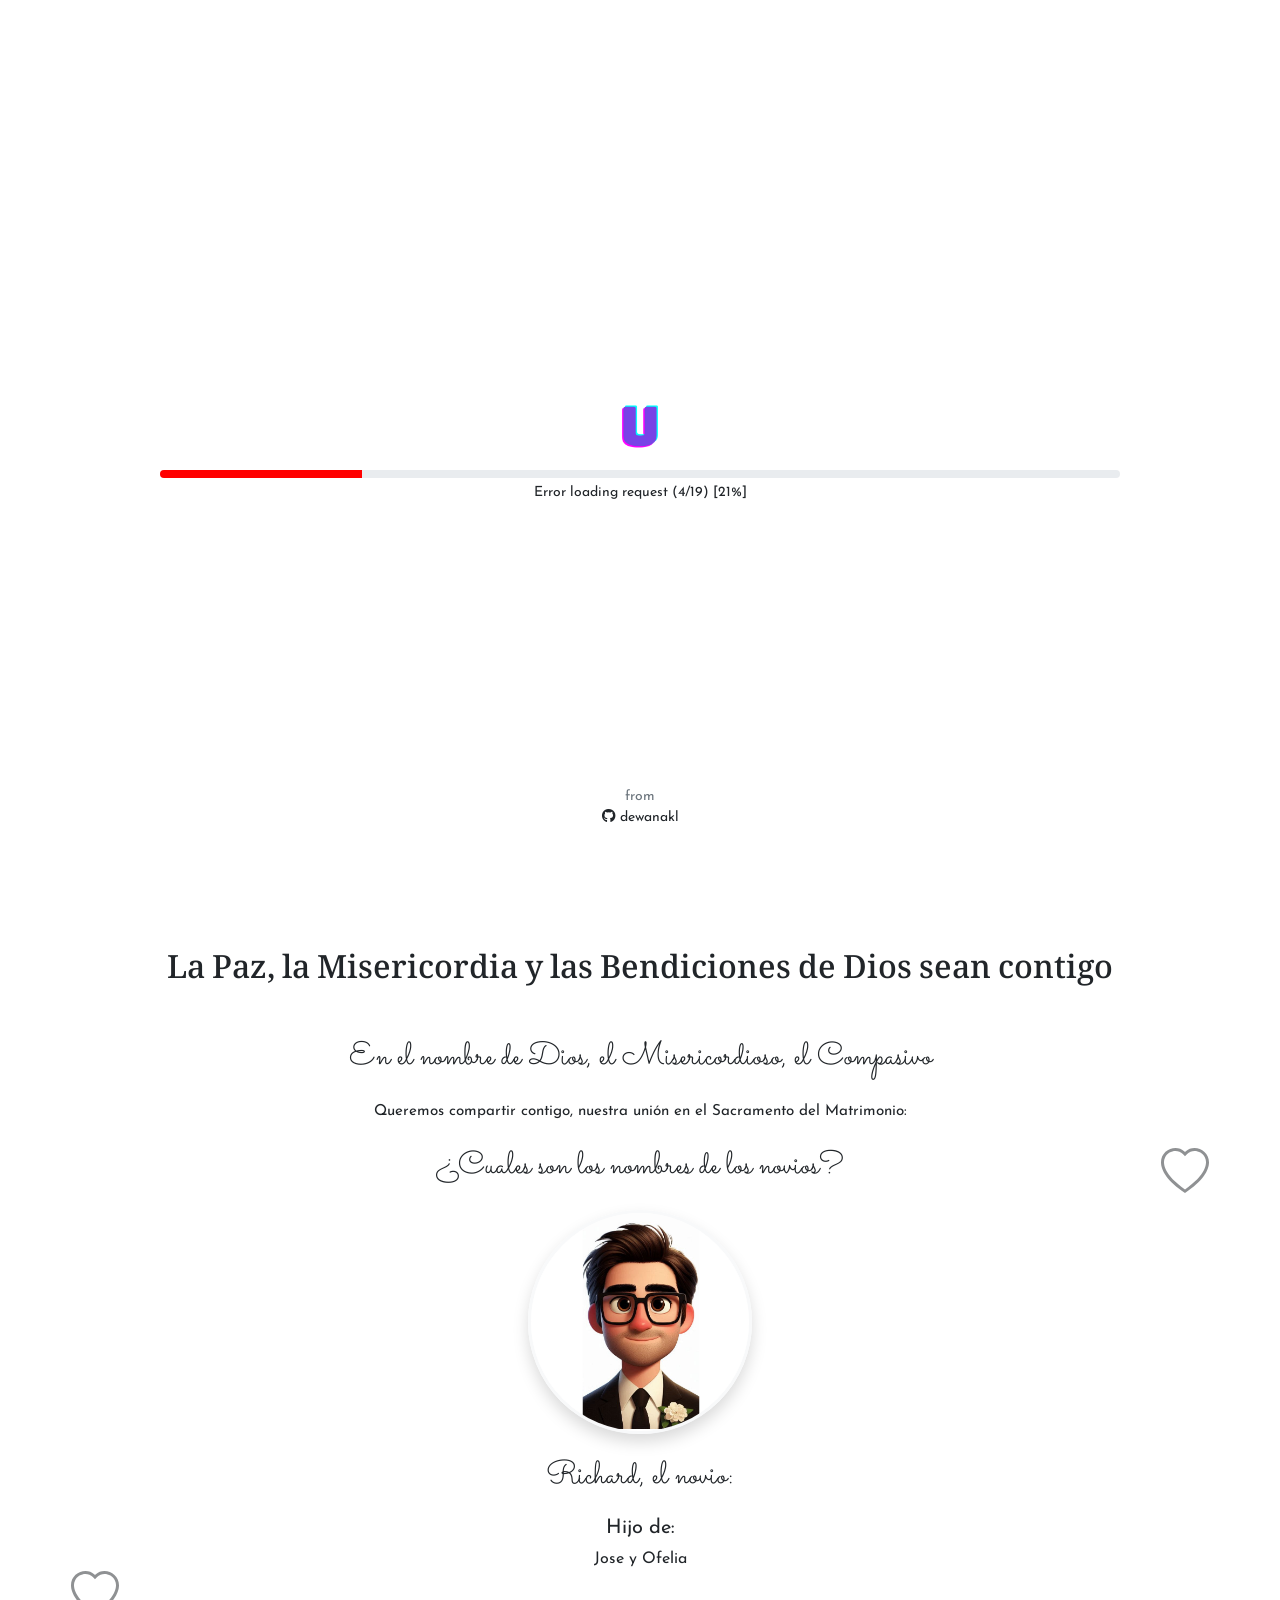
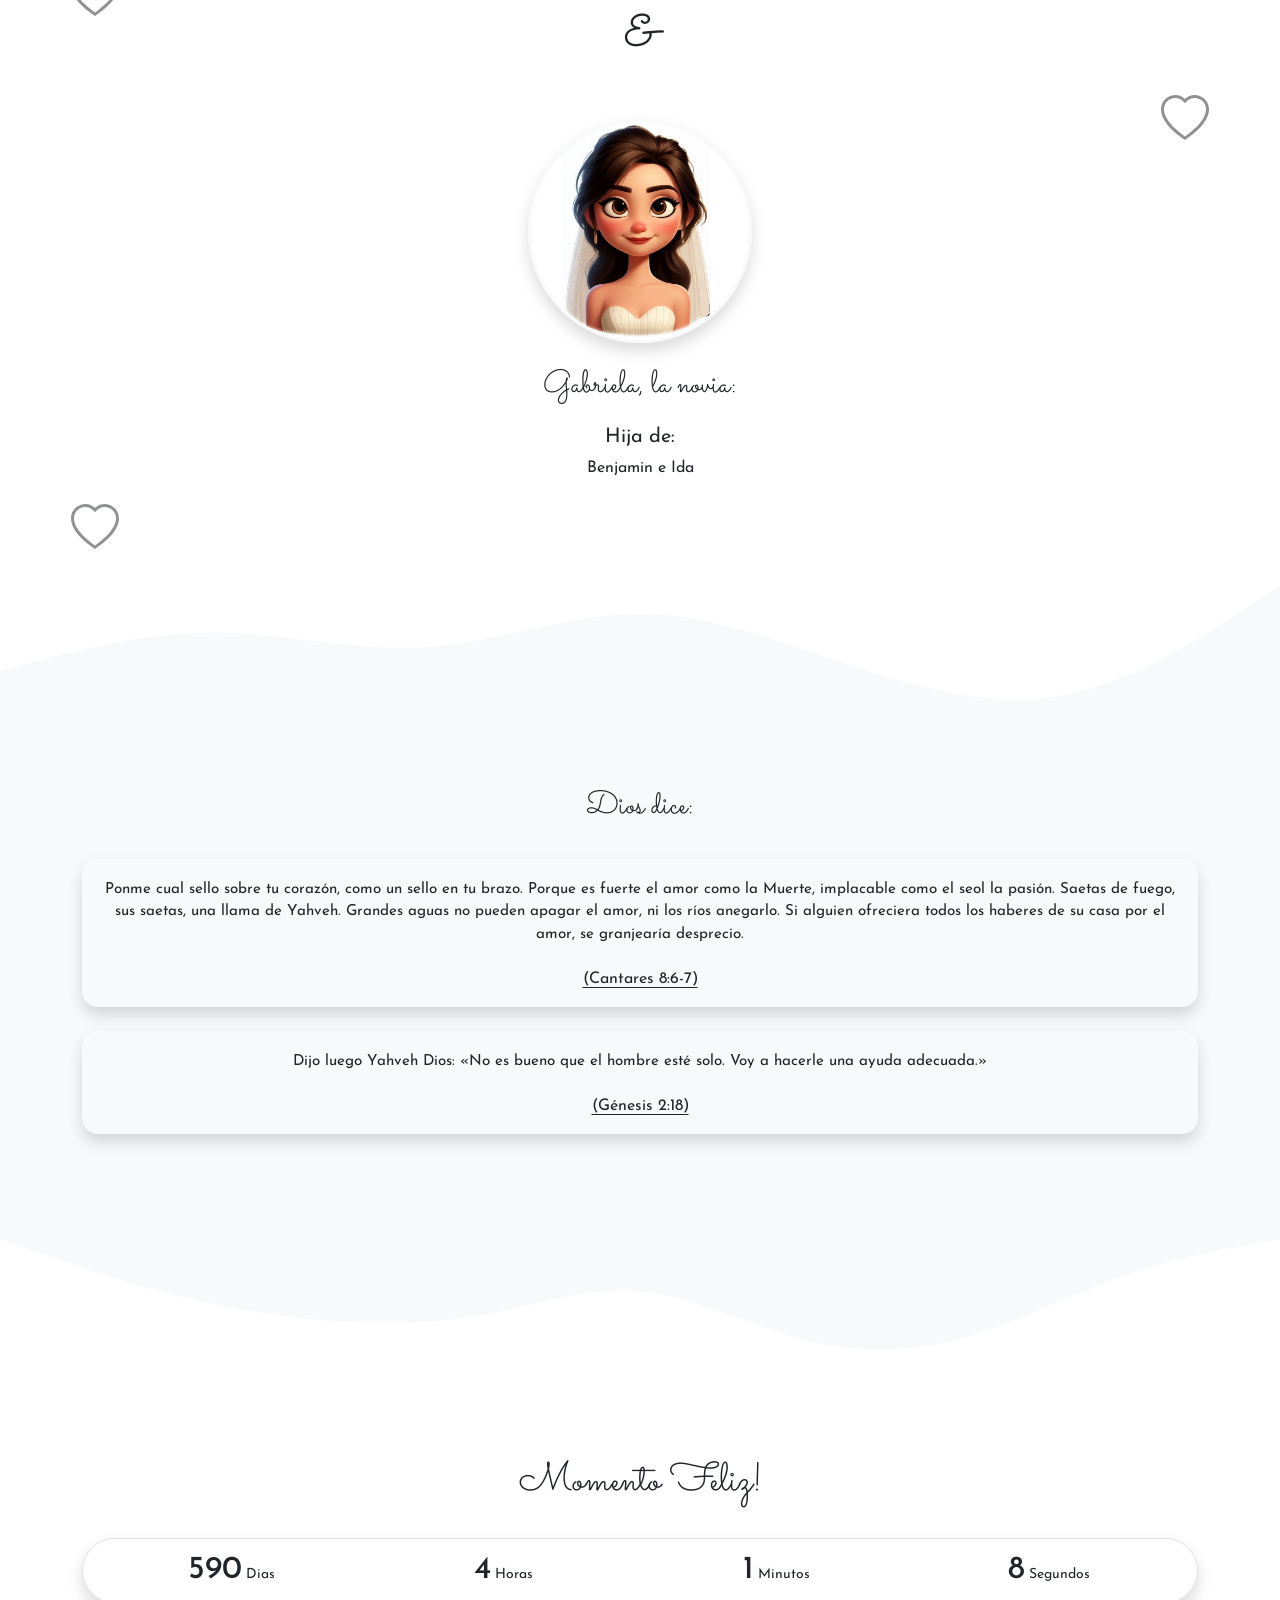
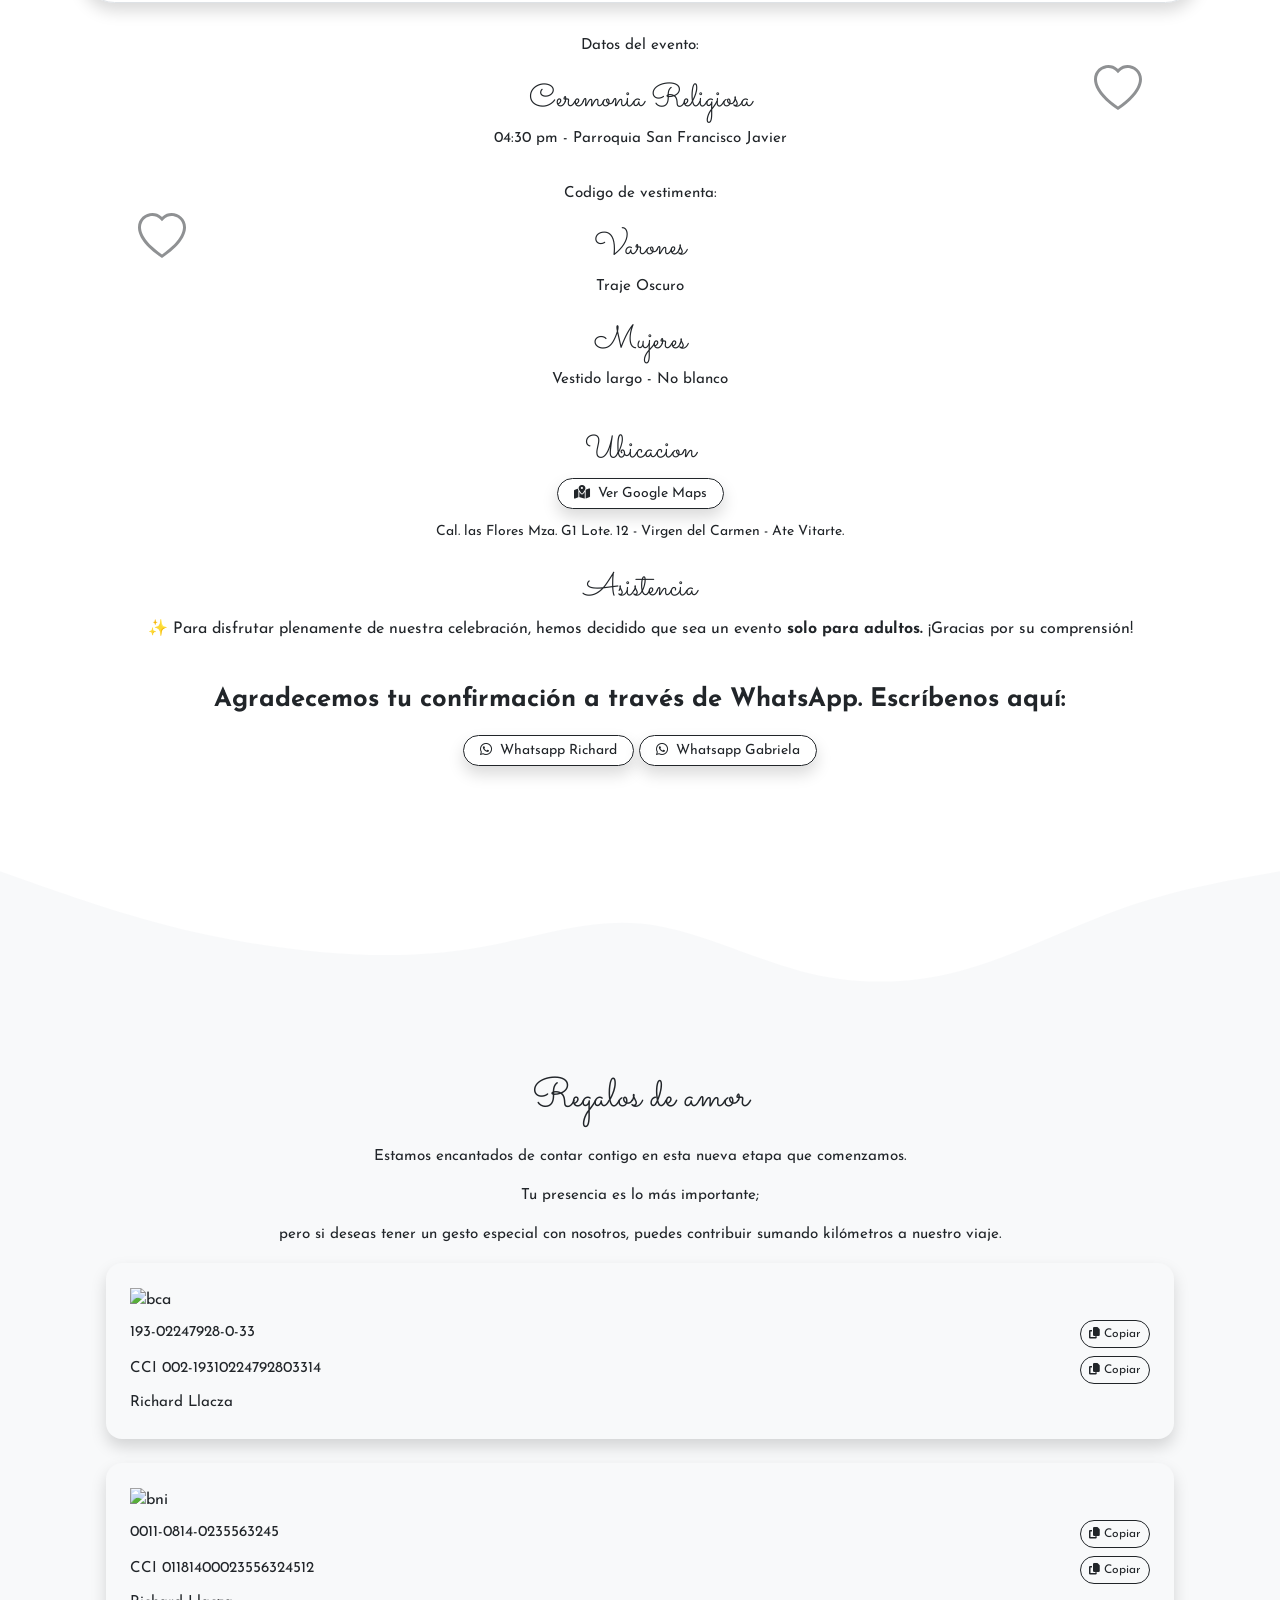
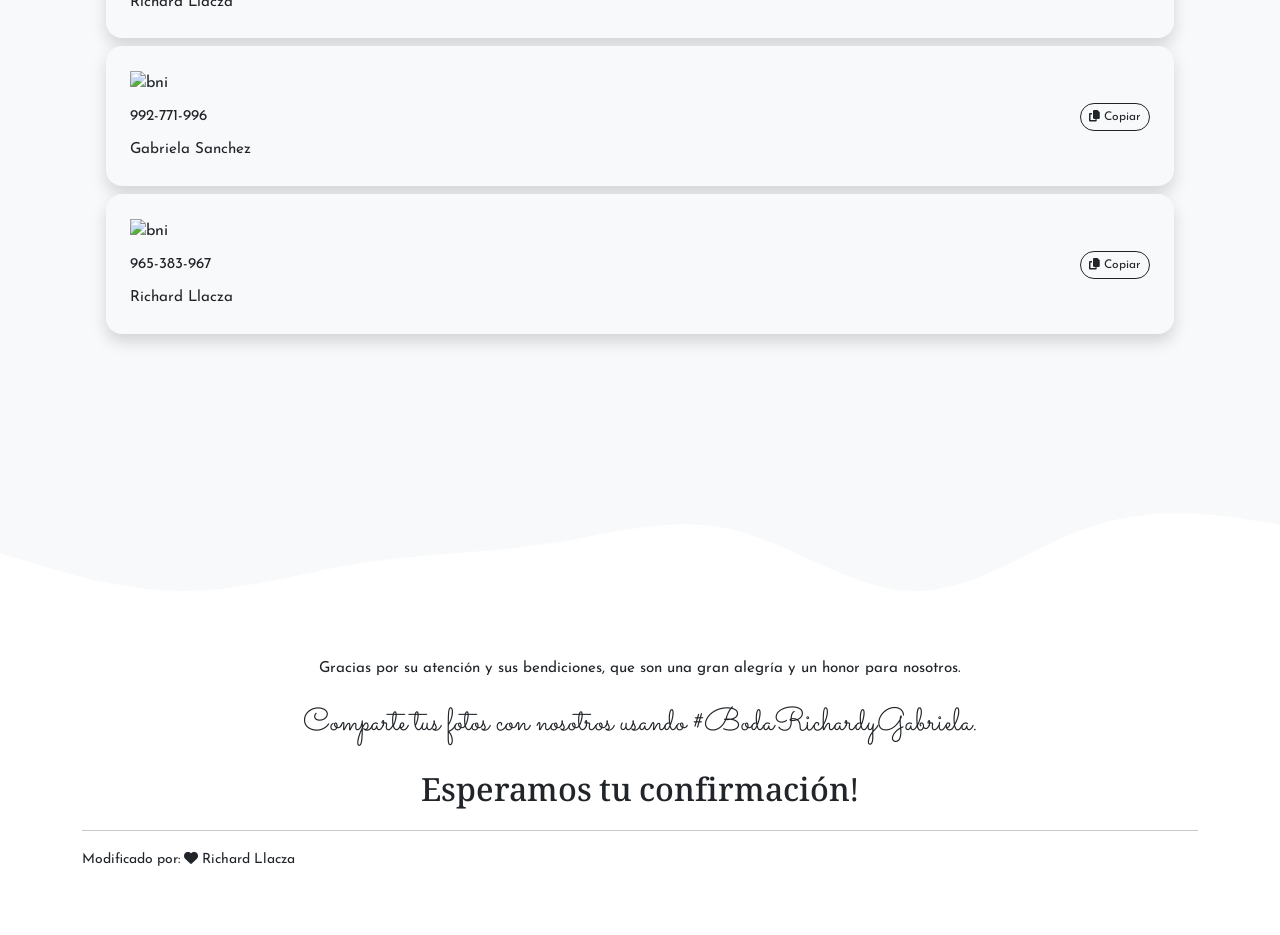
==== commit ae13e5d0: "Agranda el texto de confirmacion" ====
--- a/index.html
+++ b/index.html
@@ -303,8 +303,9 @@
 
                 <div class="py-2" data-aos="fade-down" data-aos-duration="1500">
                     <h2 class="font-esthetic m-0 py-2" style="font-size: 2rem;">Asistencia</h2>
-                    <p style="font-size: 0.95rem;">✨ Para disfrutar plenamente de nuestra celebración, hemos decidido que sea un evento <strong>solo para adultos.</strong> ¡Gracias por su comprensión!</p>
-                    <p style="font-size: 0.95rem;">Agradecemos tu confirmación a través de WhatsApp. Escríbenos aquí:</p>
+                    <p style="font-size: 1rem;">✨ Para disfrutar plenamente de nuestra celebración, hemos decidido que sea un evento <strong>solo para adultos.</strong> ¡Gracias por su comprensión!</p>
+                    <br>
+                    <p style="font-size: 1.6rem;"><strong>Agradecemos tu confirmación a través de WhatsApp. Escríbenos aquí:</strong></p>
                     <a href="https://api.whatsapp.com/send?phone=51965383967&text=Hola%20Richard!%20Confirmo%20mi%20asistencia%2C%20estare%20prensente%20en%20tu%20boda." target="_blank" class="btn btn-outline-light btn-sm rounded-pill shadow mb-2 px-3"><i class="fa-brands fa-whatsapp me-2"></i>Whatsapp Richard</a>
                     <a href="https://api.whatsapp.com/send?phone=51992771996&text=Hola%20Gabriela!%20Confirmo%20mi%20asistencia%2C%20estare%20prensente%20en%20tu%20boda." target="_blank" class="btn btn-outline-light btn-sm rounded-pill shadow mb-2 px-3"><i class="fa-brands fa-whatsapp me-2"></i>Whatsapp Gabriela</a>
                 </div>
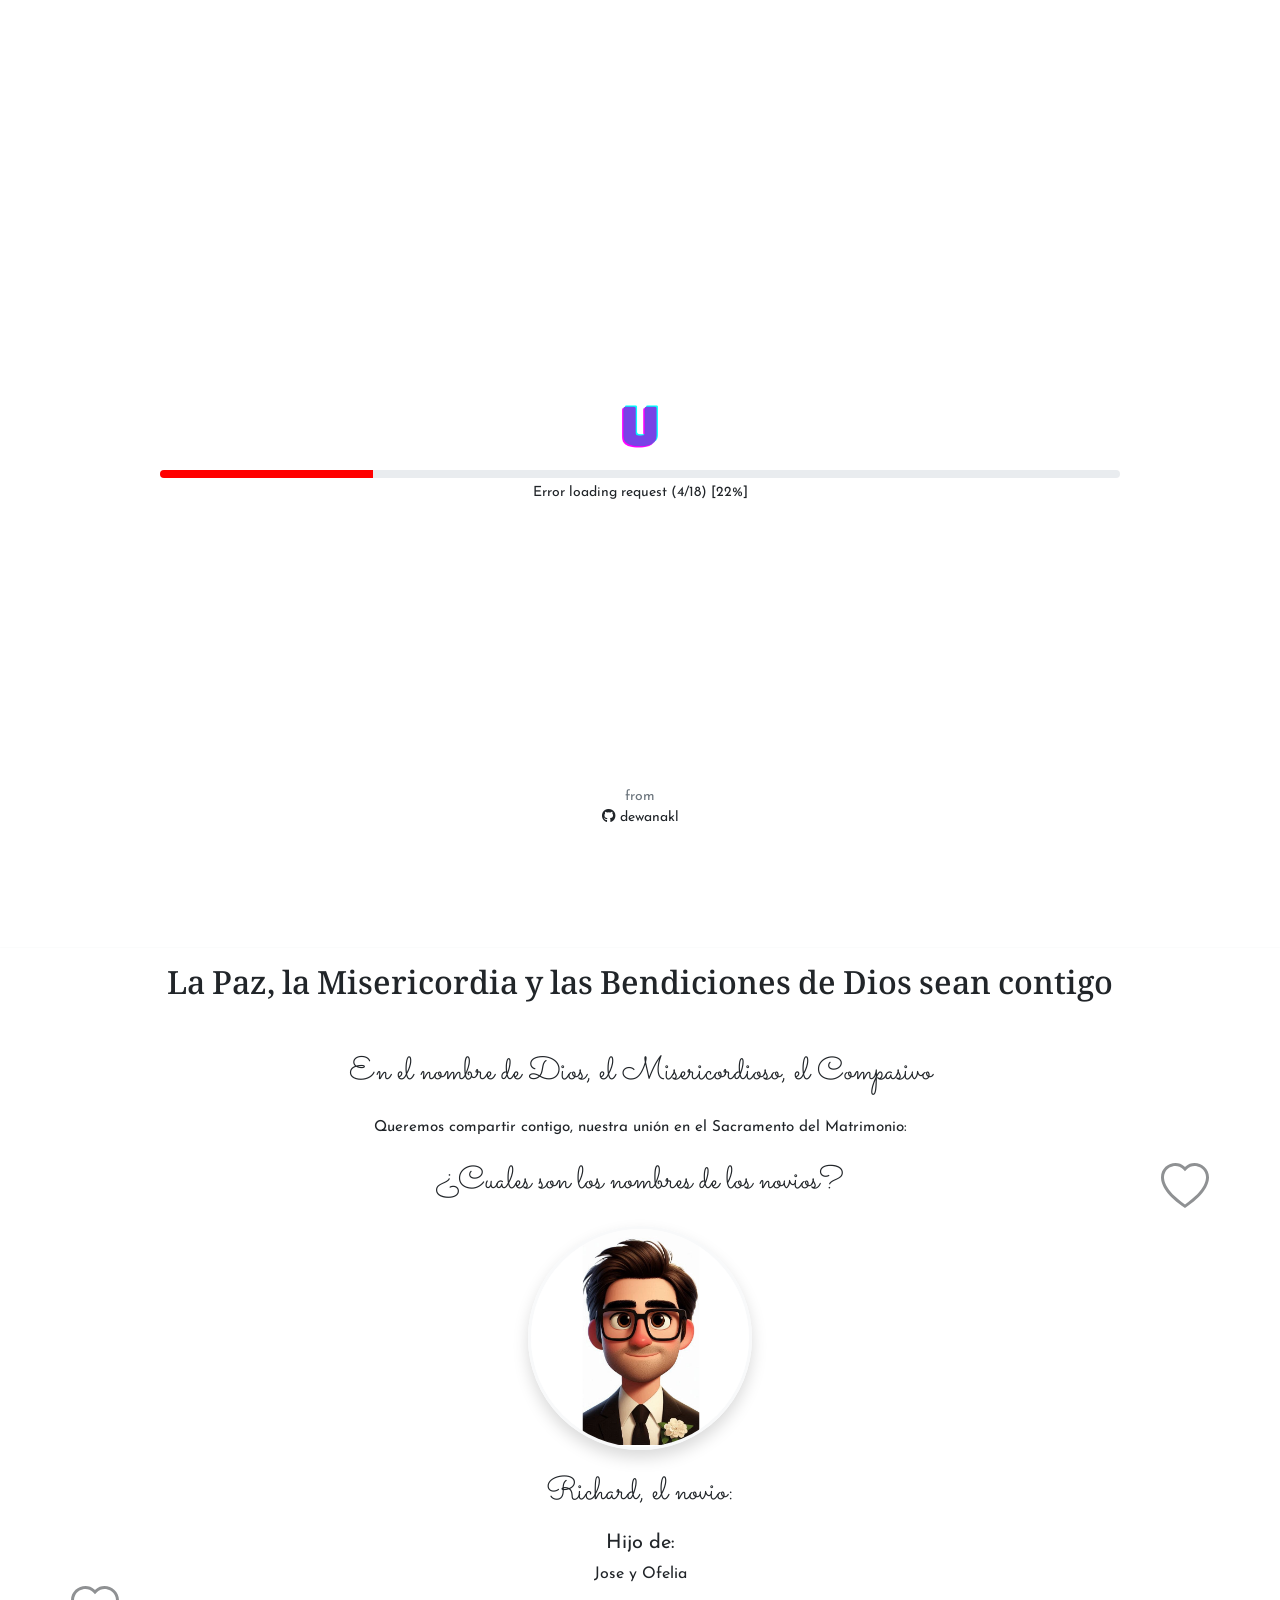
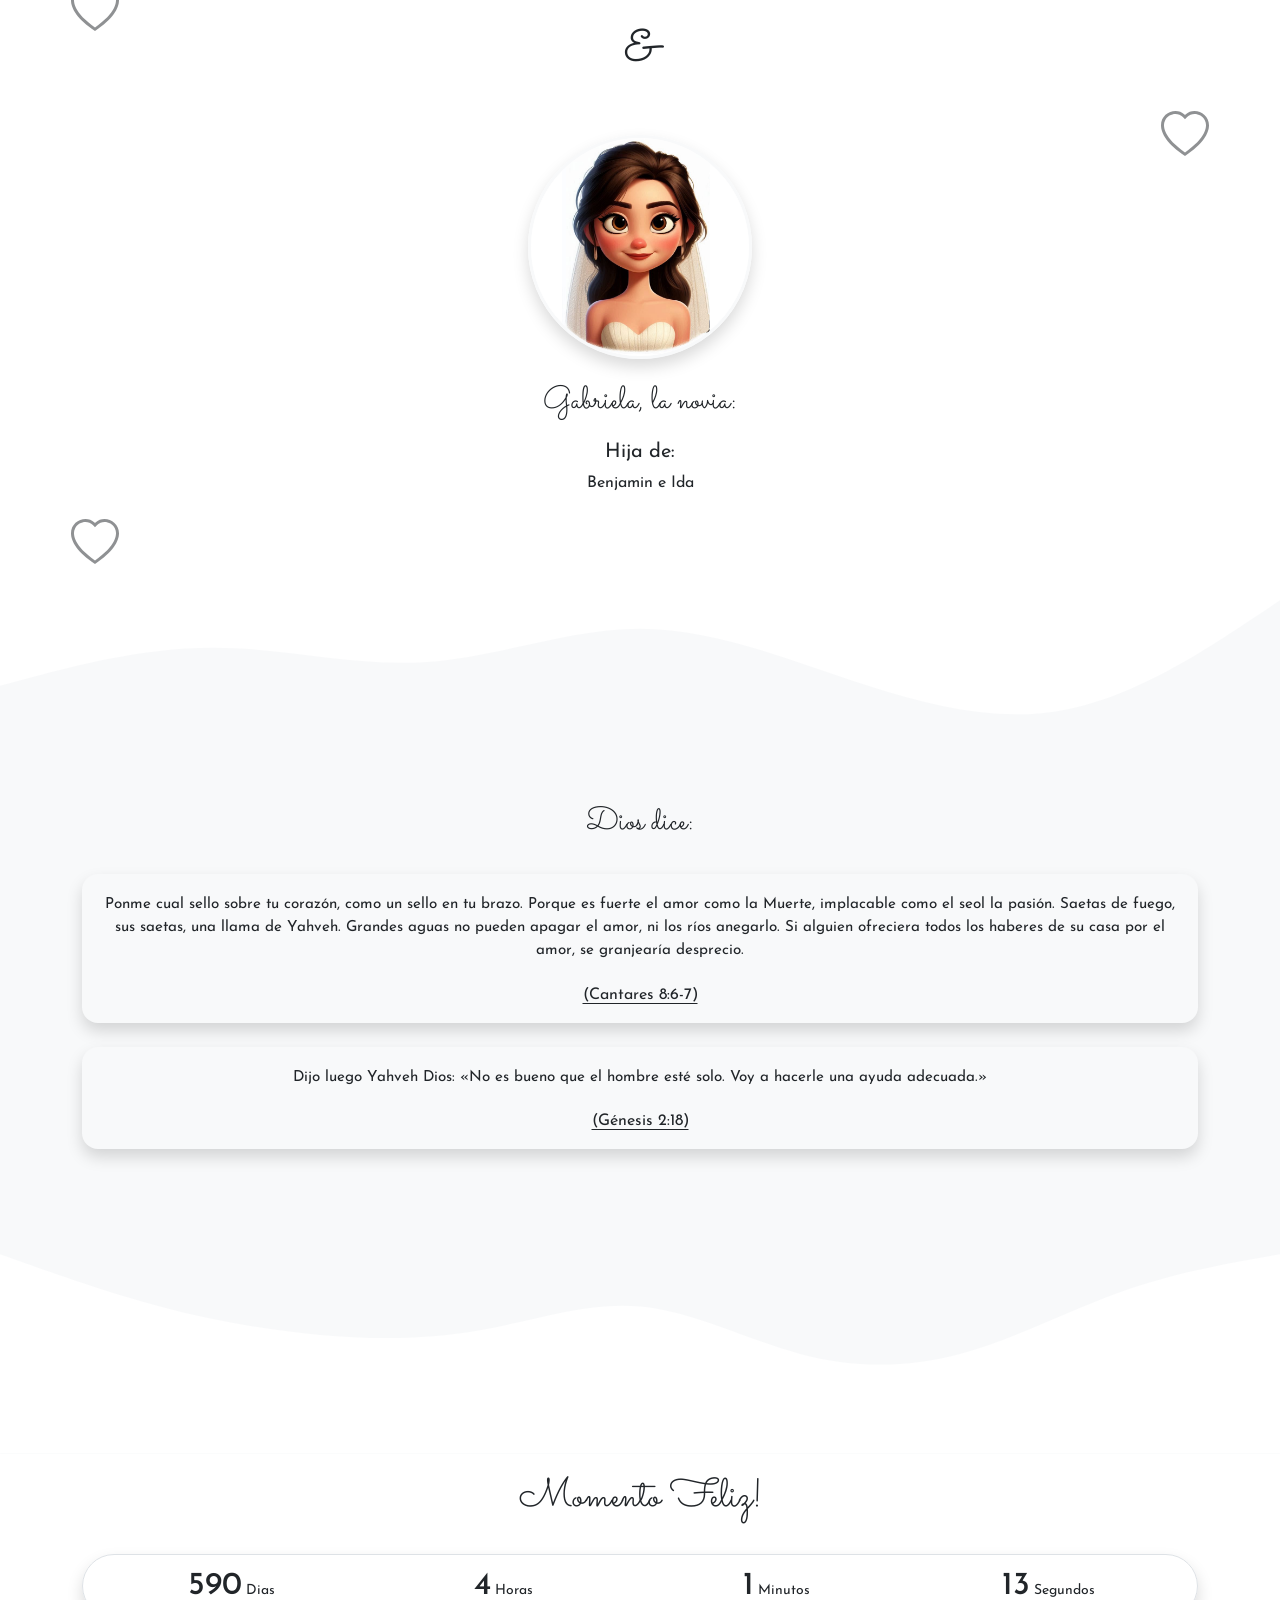
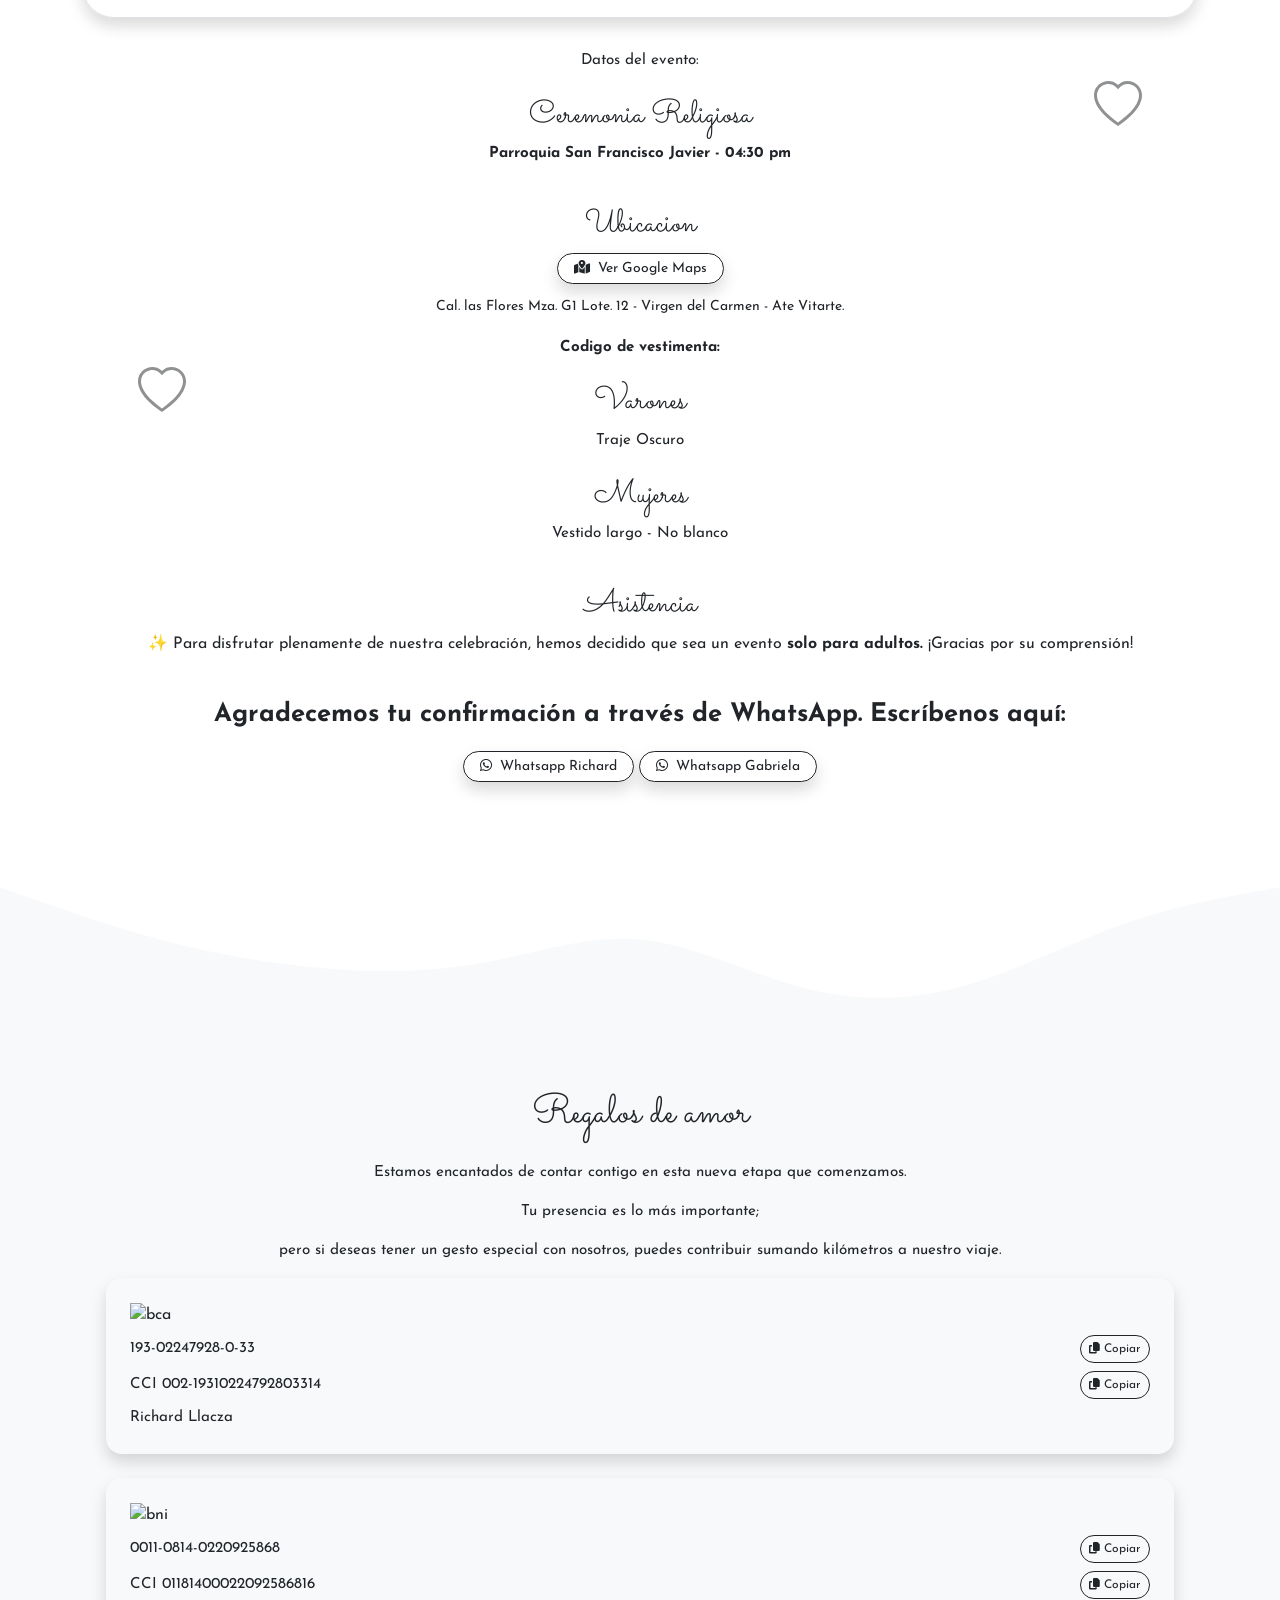
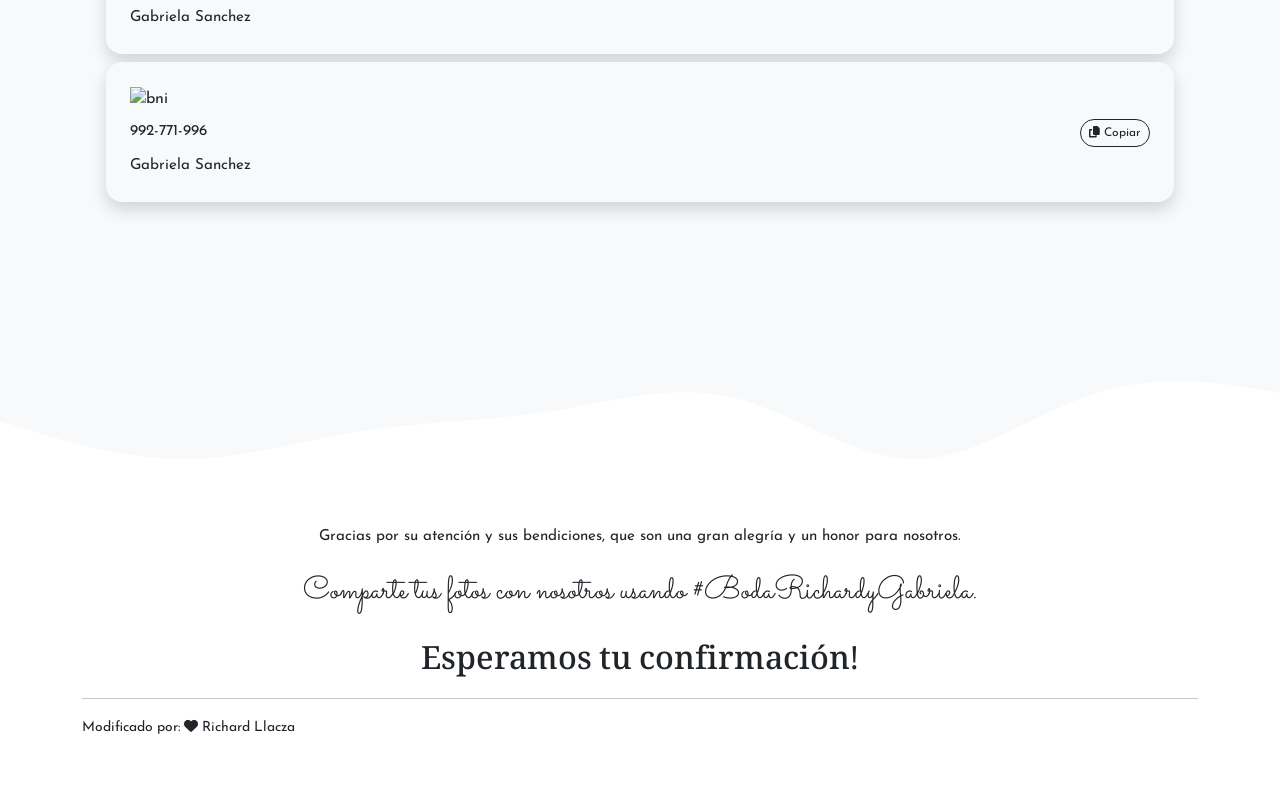
==== commit ddefa501: "Modificacion de orden y resaltar fechas." ====
--- a/index.html
+++ b/index.html
@@ -124,7 +124,7 @@
                 <img src="./assets/images/bg.avif" alt="bg" onclick="guest.modal(this)" class="img-center-crop rounded-circle border border-3 border-light shadow my-4 mx-auto">
 
                 <h2 class="font-esthetic my-4" style="font-size: 2.5rem;">Richard &amp; Gabriela</h2>
-                <p class="my-2" style="font-size: 1.25rem;">Viernes, 25 Abril 2025</p>
+                <p class="my-2" style="font-size: 1.9rem;">Viernes, 25 Abril 2025</p>
 
                 <a class="btn btn-outline-light btn-sm shadow rounded-pill px-3" target="_blank" href="http://www.google.com/calendar/event?action=TEMPLATE&dates=20250425T213000Z%2F20250425T240000Z&text=Matrimonio%20-%20Richard%20Llacza%20y%20Gabriela%20Sanchez&location=X37C%2B9HF%2C%20Ate%2015494&details=https%3A%2F%2Fmaps.app.goo.gl%2FsobB6w6HajWJK3YC6">
                     <i class="fa-solid fa-calendar-check me-2"></i>Guardar Fecha
@@ -273,11 +273,17 @@
                 <div class="overflow-x-hidden">
                     <div class="py-2" data-aos="fade-right" data-aos-duration="1500">
                         <h2 class="font-esthetic m-0 py-2" style="font-size: 2rem;">Ceremonia Religiosa</h2>
-                        <p style="font-size: 0.95rem;">04:30 pm - Parroquia San Francisco Javier</p>
-                    </div>
-                </div>
-
-                <p class="py-2 m-0" style="font-size: 0.95rem;">Codigo de vestimenta:</p>
+                        <p style="font-size: 0.95rem;"><strong>Parroquia San Francisco Javier - 04:30 pm</strong></p>
+                    </div>
+                </div>
+
+                <div class="py-2" data-aos="fade-down" data-aos-duration="1500">
+                    <h2 class="font-esthetic m-0 py-2" style="font-size: 2rem;">Ubicacion</h2>
+                    <a href="https://maps.app.goo.gl/sobB6w6HajWJK3YC6" target="_blank" class="btn btn-outline-light btn-sm rounded-pill shadow mb-2 px-3"><i class="fa-solid fa-map-location-dot me-2"></i>Ver Google Maps</a>
+                    <small class="d-block my-1">Cal. las Flores Mza. G1 Lote. 12 - Virgen del Carmen - Ate Vitarte.</small>
+                </div>
+
+                <p class="py-2 m-0" style="font-size: 0.95rem;"><strong>Codigo de vestimenta:</strong></p>
 
                 <!-- Love animation -->
                 <div class="position-relative">
@@ -295,11 +301,7 @@
                     <p style="font-size: 0.95rem;">Vestido largo - No blanco</p>
                 </div>
 
-                <div class="py-2" data-aos="fade-down" data-aos-duration="1500">
-                    <h2 class="font-esthetic m-0 py-2" style="font-size: 2rem;">Ubicacion</h2>
-                    <a href="https://maps.app.goo.gl/sobB6w6HajWJK3YC6" target="_blank" class="btn btn-outline-light btn-sm rounded-pill shadow mb-2 px-3"><i class="fa-solid fa-map-location-dot me-2"></i>Ver Google Maps</a>
-                    <small class="d-block my-1">Cal. las Flores Mza. G1 Lote. 12 - Virgen del Carmen - Ate Vitarte.</small>
-                </div>
+                
 
                 <div class="py-2" data-aos="fade-down" data-aos-duration="1500">
                     <h2 class="font-esthetic m-0 py-2" style="font-size: 2rem;">Asistencia</h2>
@@ -402,12 +404,12 @@
                     <div class="d-flex justify-content-between align-items-center mt-2">
                         <p class="m-0 p-0" style="font-size: 0.95rem;">193-02247928-0-33</p>
                         <!-- Ubah juga data-copy sesuai dengan no rekening -->
-                        <button class="btn btn-outline-dark btn-sm rounded-4" style="font-size: 0.75rem;" data-copy="19302247928033" onclick="util.copy(this, 'Tersalin')"><i class="fa-solid fa-copy me-1"></i>Copiar</button>                        
+                        <button class="btn btn-outline-dark btn-sm rounded-4" style="font-size: 0.75rem;" data-copy="19302247928033" onclick="util.copy(this, 'Copiado')"><i class="fa-solid fa-copy me-1"></i>Copiar</button>                        
                     </div>
                     <div class="d-flex justify-content-between align-items-center mt-2">
                         <p class="m-0 p-0" style="font-size: 0.95rem;">CCI 002-19310224792803314</p>
                         <!-- Ubah juga data-copy sesuai dengan no rekening -->
-                        <button class="btn btn-outline-dark btn-sm rounded-4" style="font-size: 0.75rem;" data-copy="00219310224792803314" onclick="util.copy(this, 'Tersalin')"><i class="fa-solid fa-copy me-1"></i>Copiar</button>
+                        <button class="btn btn-outline-dark btn-sm rounded-4" style="font-size: 0.75rem;" data-copy="00219310224792803314" onclick="util.copy(this, 'Copiado')"><i class="fa-solid fa-copy me-1"></i>Copiar</button>
                     </div>
                     <p class="mt-2 mb-0 p-0" style="font-size: 0.95rem;">Richard Llacza</p>
                 </div>
@@ -416,41 +418,28 @@
                     <img src="https://upload.wikimedia.org/wikipedia/commons/thumb/0/05/BBVA_2019.svg/185px-BBVA_2019.svg.png" class="img-fluid" style="max-width: 9vh;" alt="bni">
 
                     <div class="d-flex justify-content-between align-items-center mt-2">
-                        <p class="m-0 p-0" style="font-size: 0.95rem;">0011-0814-0235563245</p>
+                        <p class="m-0 p-0" style="font-size: 0.95rem;">0011-0814-0220925868</p>
                         <!-- Ubah juga data-copy sesuai dengan no rekening -->
-                        <button class="btn btn-outline-dark btn-sm rounded-4" style="font-size: 0.75rem;" data-copy="001108140235563245" onclick="util.copy(this, 'Tersalin')"><i class="fa-solid fa-copy me-1"></i>Copiar</button>                        
+                        <button class="btn btn-outline-dark btn-sm rounded-4" style="font-size: 0.75rem;" data-copy="001108140220925868" onclick="util.copy(this, 'Copiado')"><i class="fa-solid fa-copy me-1"></i>Copiar</button>                        
                     </div>
                     <div class="d-flex justify-content-between align-items-center mt-2">
-                        <p class="m-0 p-0" style="font-size: 0.95rem;">CCI 01181400023556324512</p>
+                        <p class="m-0 p-0" style="font-size: 0.95rem;">CCI 01181400022092586816</p>
                         <!-- Ubah juga data-copy sesuai dengan no rekening -->
-                        <button class="btn btn-outline-dark btn-sm rounded-4" style="font-size: 0.75rem;" data-copy="01181400023556324512" onclick="util.copy(this, 'Tersalin')"><i class="fa-solid fa-copy me-1"></i>Copiar</button>
-                    </div>
-
-                    <p class="mt-2 mb-0 p-0" style="font-size: 0.95rem;">Richard Llacza</p>
+                        <button class="btn btn-outline-dark btn-sm rounded-4" style="font-size: 0.75rem;" data-copy="01181400022092586816" onclick="util.copy(this, 'Copiado')"><i class="fa-solid fa-copy me-1"></i>Copiar</button>
+                    </div>
+
+                    <p class="mt-2 mb-0 p-0" style="font-size: 0.95rem;">Gabriela Sanchez</p>
                 </div>
 
                 <div class="bg-theme-dark rounded-4 shadow p-4 mx-4 mt-2 text-start" data-aos="fade-up" data-aos-duration="2500">
-                    <img src="https://upload.wikimedia.org/wikipedia/commons/thumb/0/08/Icono_de_la_aplicaci%C3%B3n_Yape.png/230px-Icono_de_la_aplicaci%C3%B3n_Yape.png" class="img-fluid" style="max-width: 9vh;" alt="bni">
+                    <img src="https://plin.pe/wp-content/themes/plin/imgs/logo.png" class="img-fluid" style="max-width: 9vh;" alt="bni">
 
                     <div class="d-flex justify-content-between align-items-center mt-2">
                         <p class="m-0 p-0" style="font-size: 0.95rem;">992-771-996</p>
-                        <!-- Ubah juga data-copy sesuai dengan no rekening -->
-                        <button class="btn btn-outline-dark btn-sm rounded-4" style="font-size: 0.75rem;" data-copy="992771996" onclick="util.copy(this, 'Tersalin')"><i class="fa-solid fa-copy me-1"></i>Copiar</button>
+                        <button class="btn btn-outline-dark btn-sm rounded-4" style="font-size: 0.75rem;" data-copy="992771996" onclick="util.copy(this, 'Copiado')"><i class="fa-solid fa-copy me-1"></i>Copiar</button>
                     </div>
 
                     <p class="mt-2 mb-0 p-0" style="font-size: 0.95rem;">Gabriela Sanchez</p>
-                </div>
-
-                <div class="bg-theme-dark rounded-4 shadow p-4 mx-4 mt-2 text-start" data-aos="fade-up" data-aos-duration="2500">
-                    <img src="https://plin.pe/wp-content/themes/plin/imgs/logo.png" class="img-fluid" style="max-width: 9vh;" alt="bni">
-
-                    <div class="d-flex justify-content-between align-items-center mt-2">
-                        <p class="m-0 p-0" style="font-size: 0.95rem;">965-383-967</p>
-                        <!-- Ubah juga data-copy sesuai dengan no rekening -->
-                        <button class="btn btn-outline-dark btn-sm rounded-4" style="font-size: 0.75rem;" data-copy="965383967" onclick="util.copy(this, 'Tersalin')"><i class="fa-solid fa-copy me-1"></i>Copiar</button>
-                    </div>
-
-                    <p class="mt-2 mb-0 p-0" style="font-size: 0.95rem;">Richard Llacza</p>
                 </div>
             </div>
         </section>
